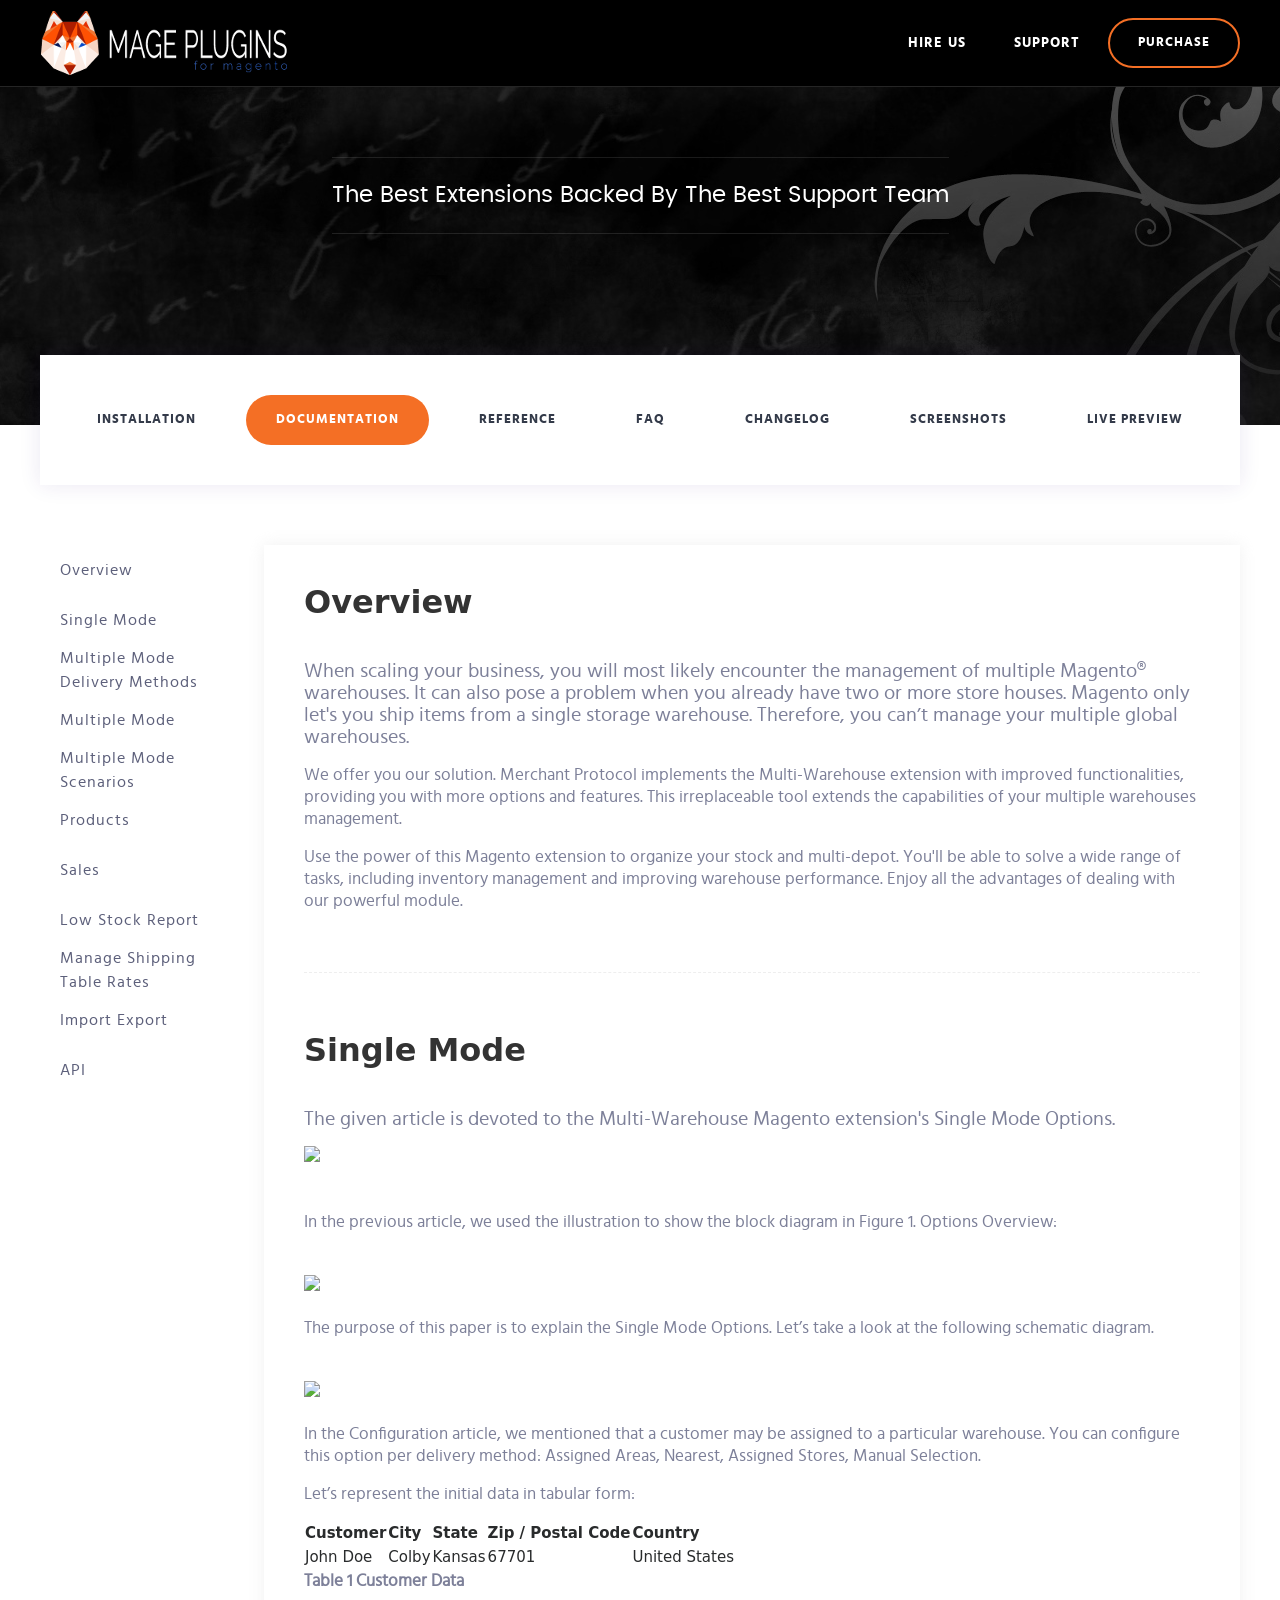
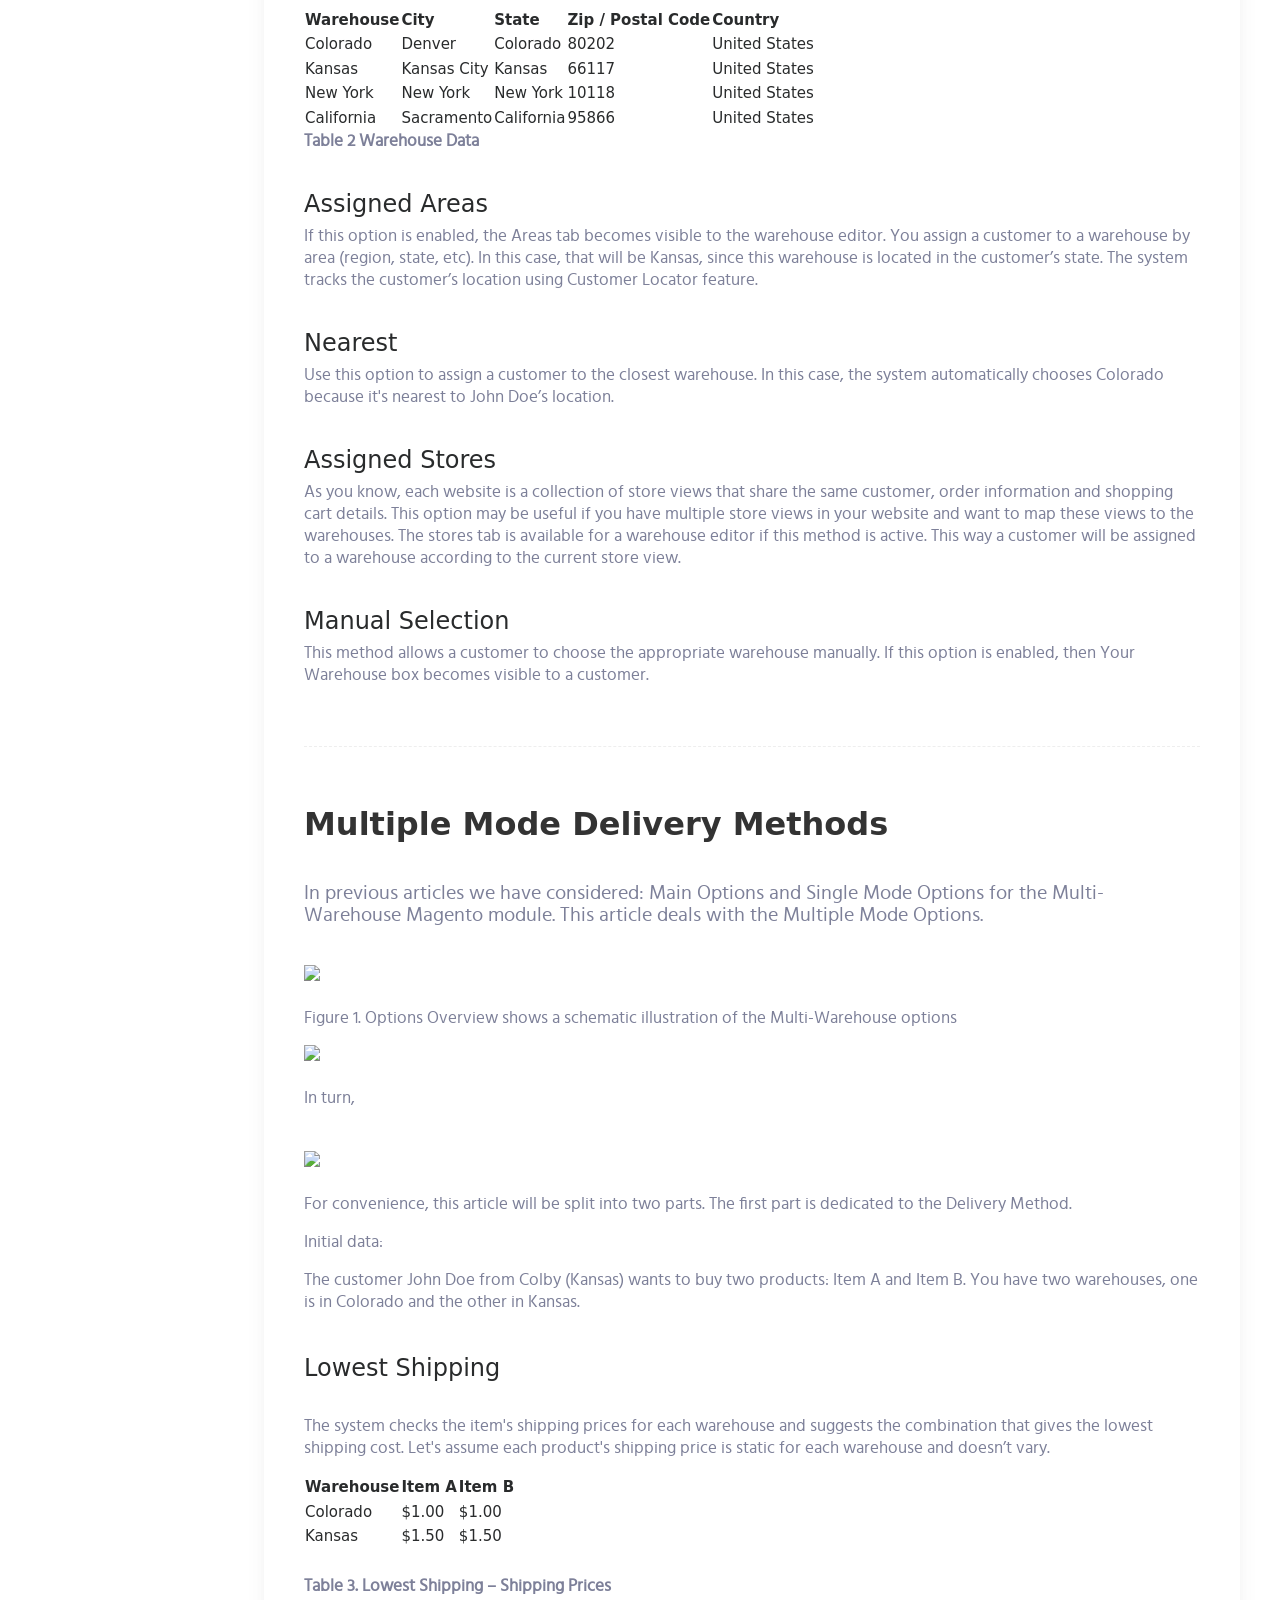
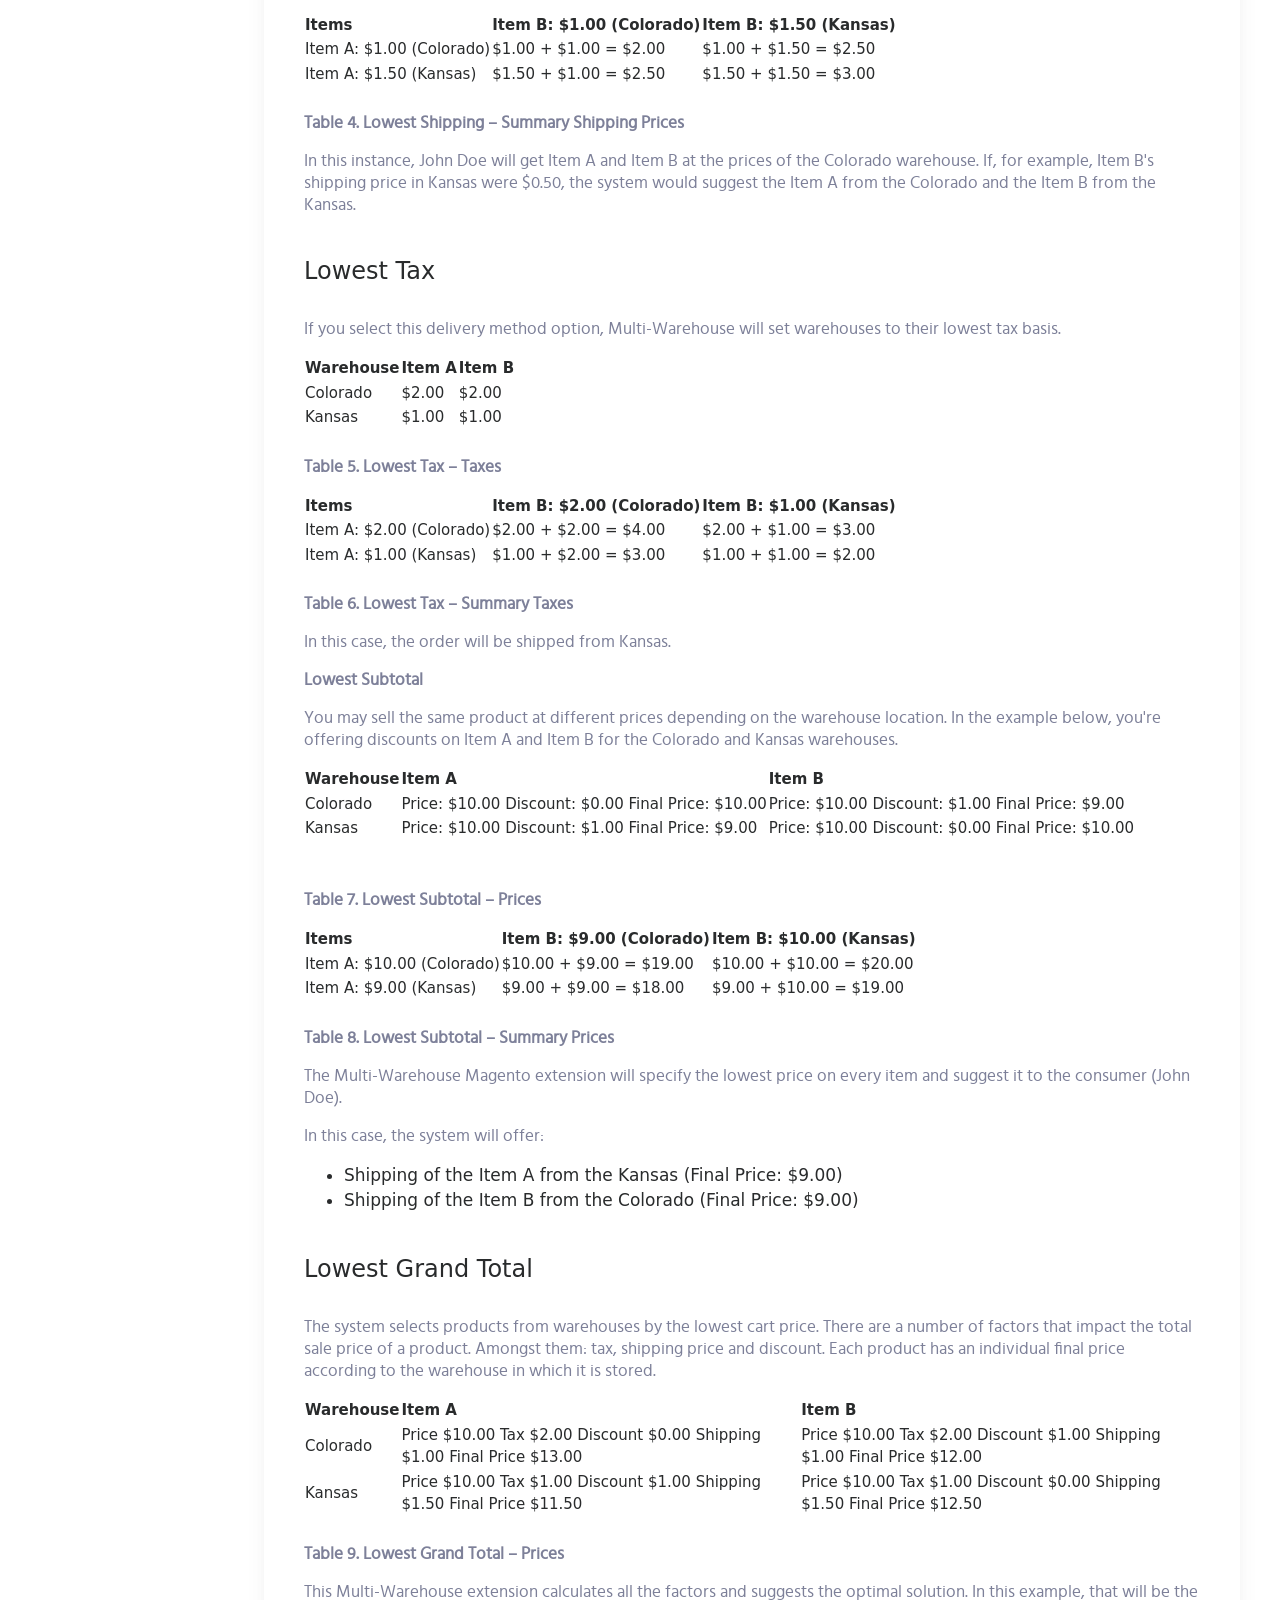
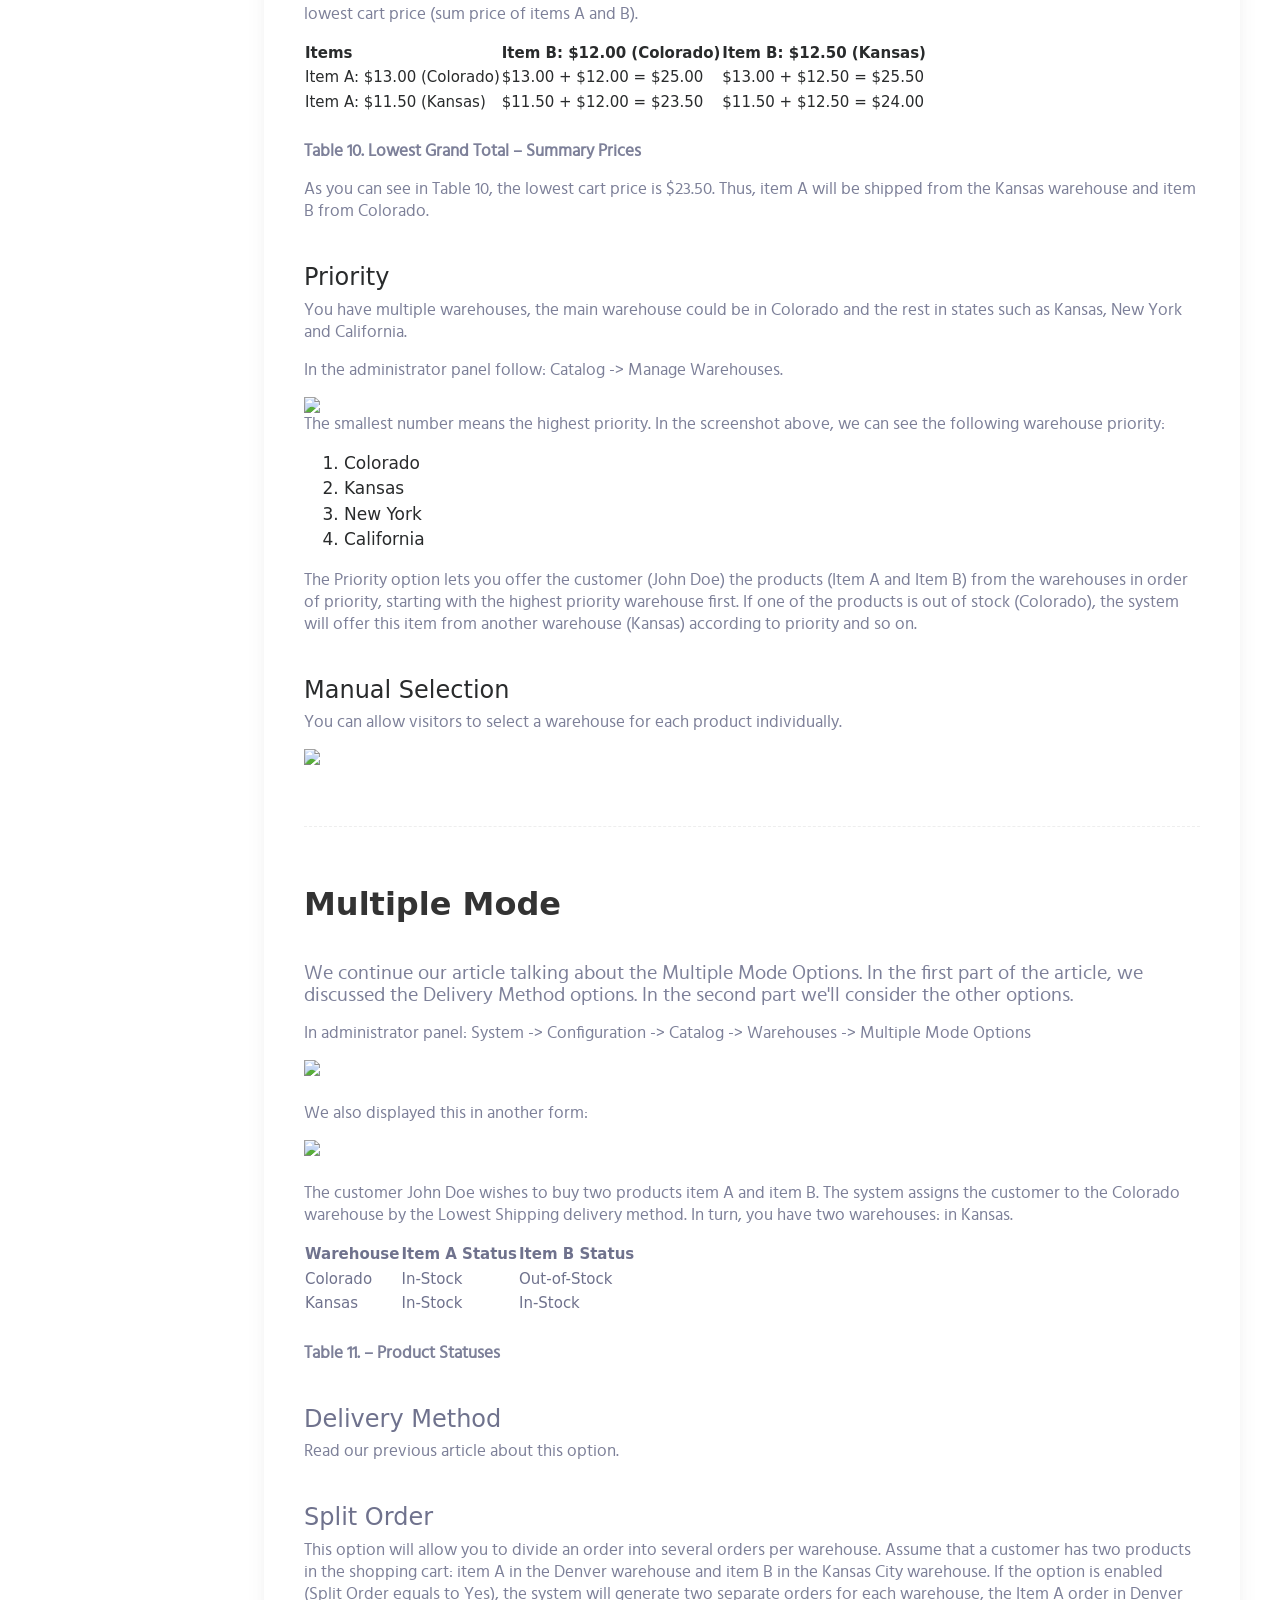
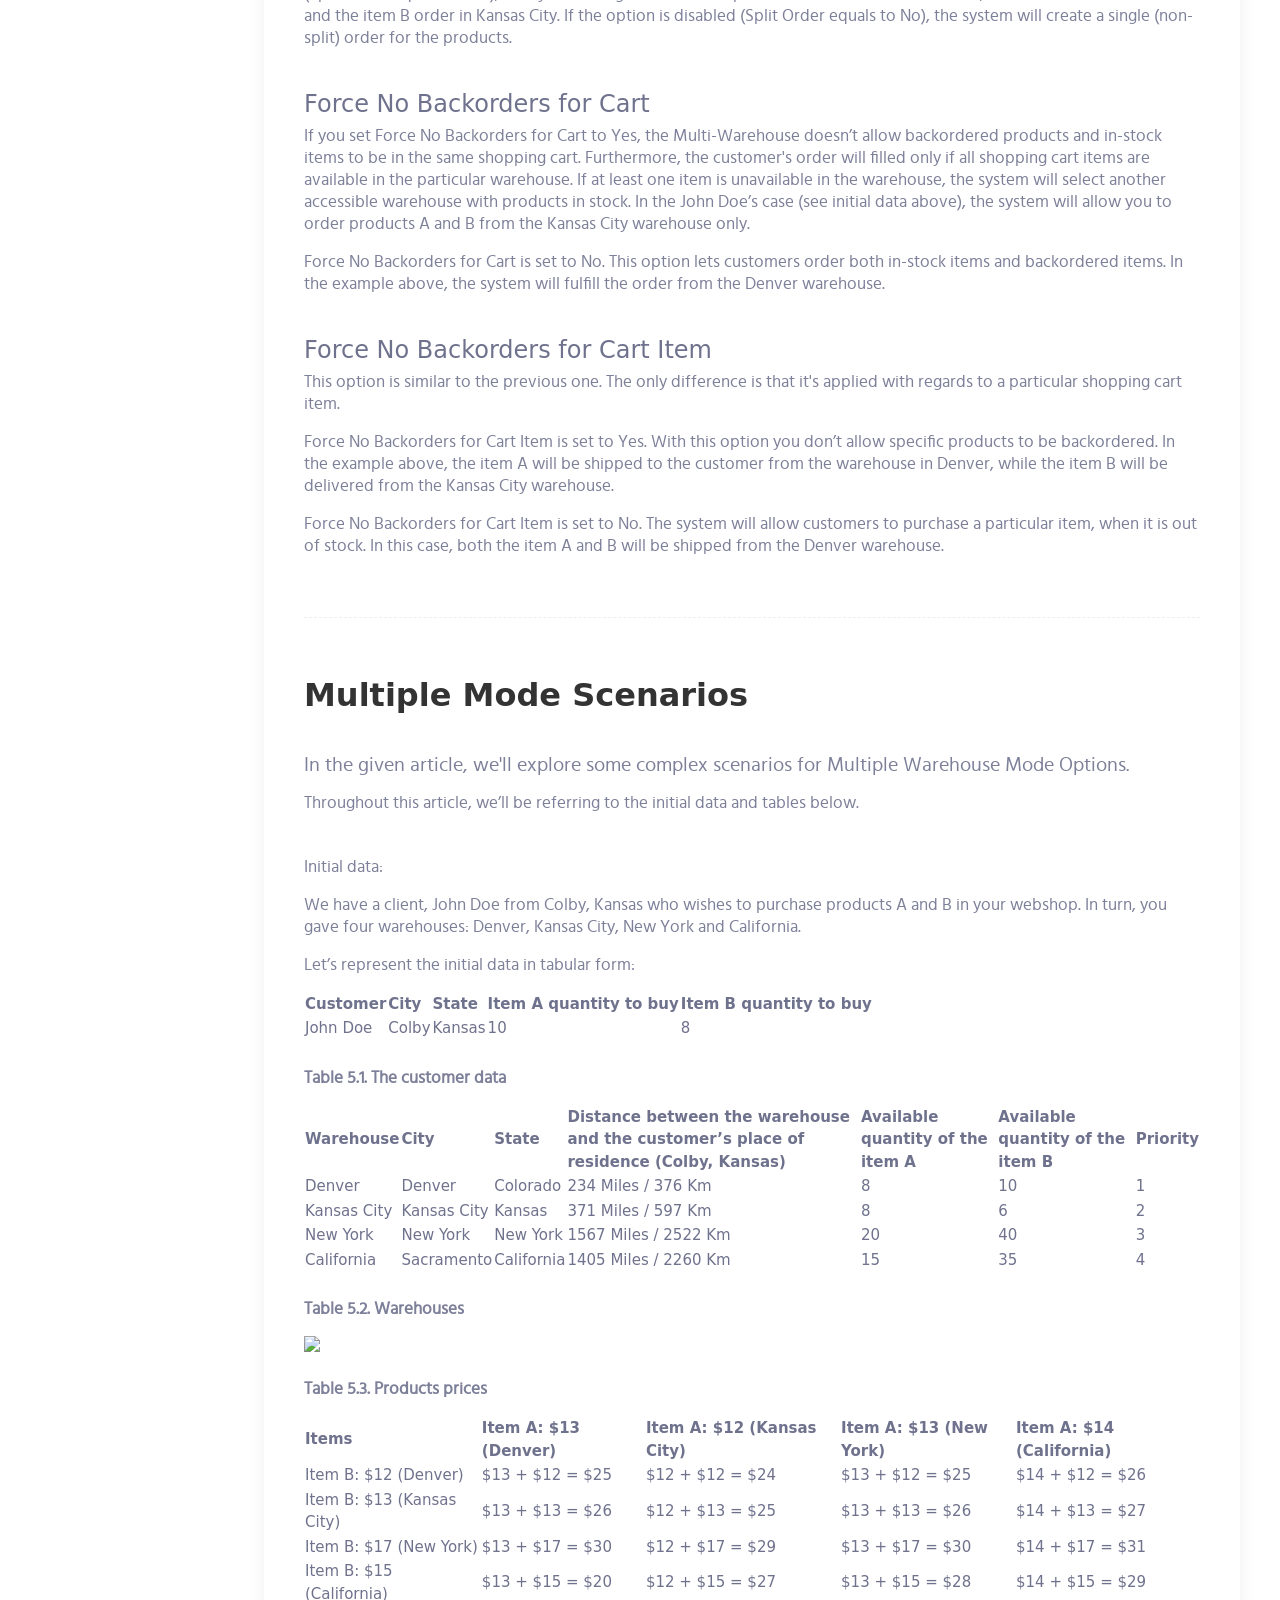
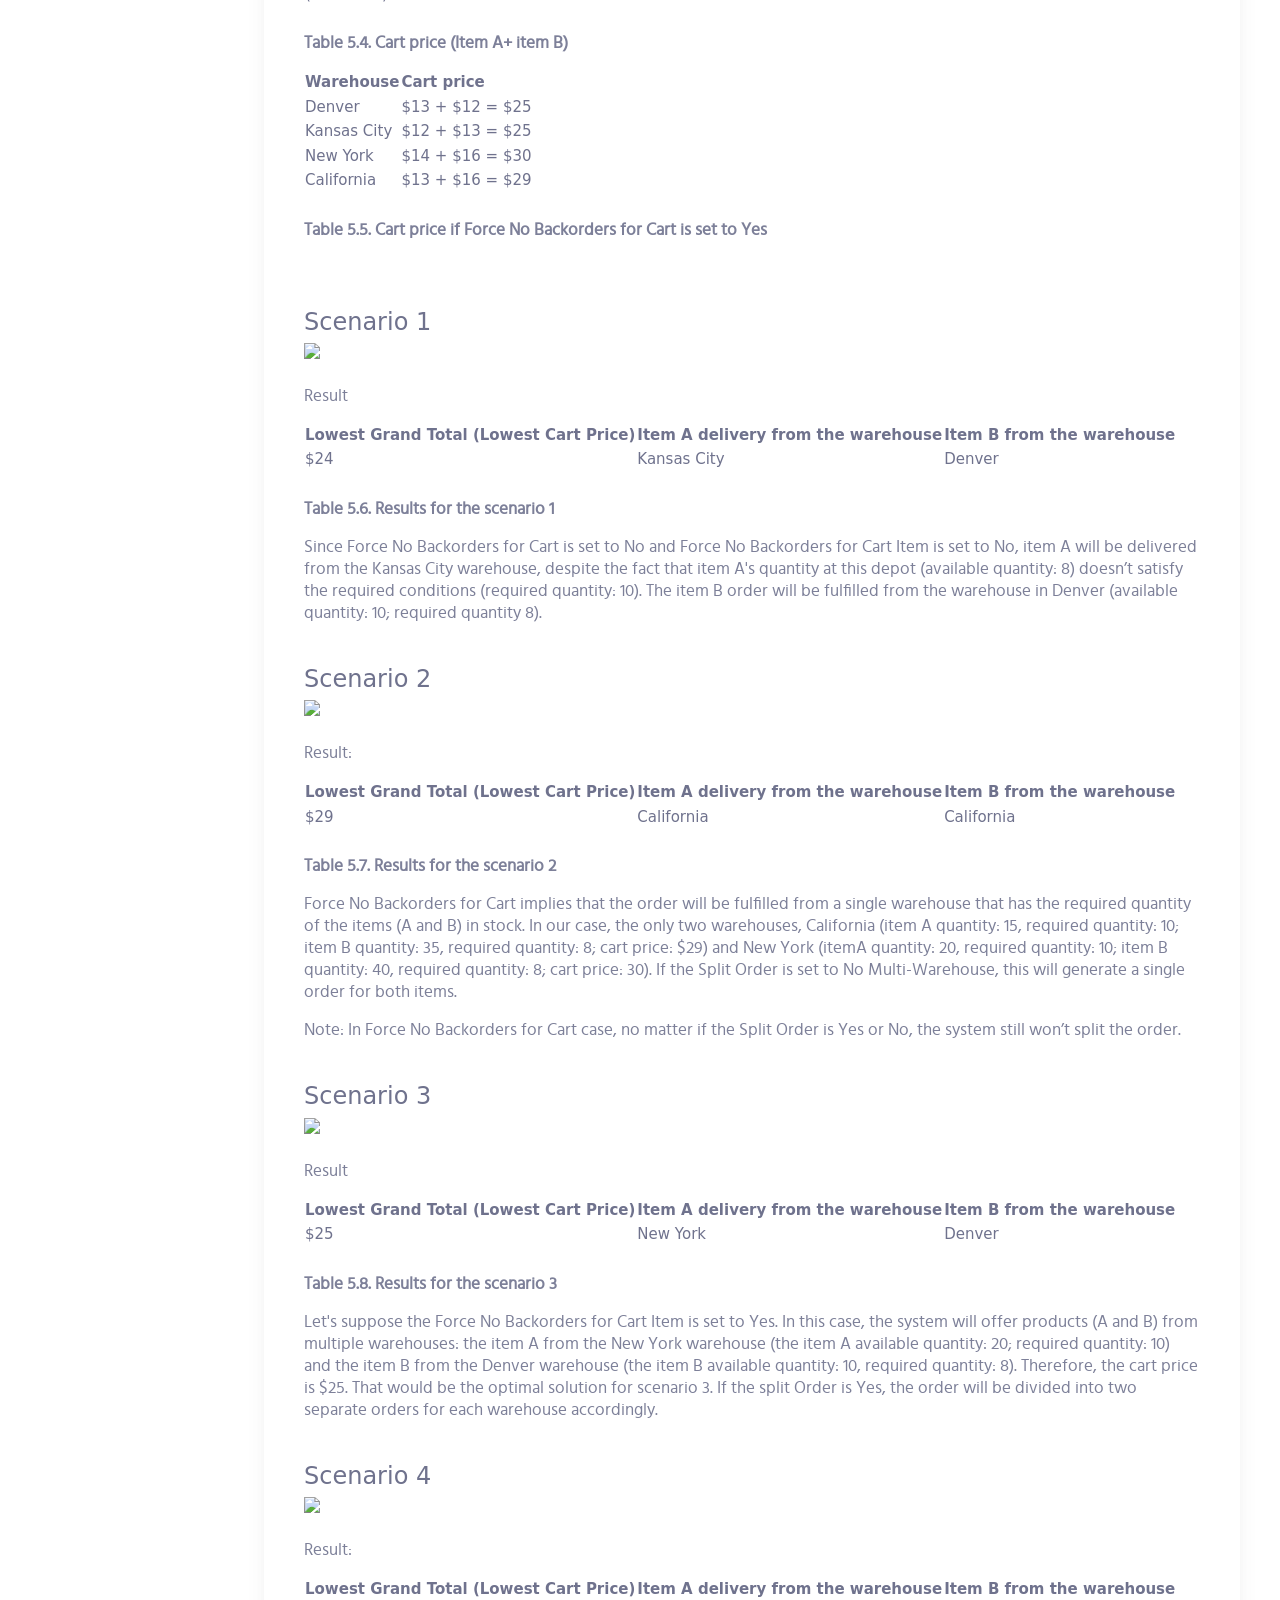
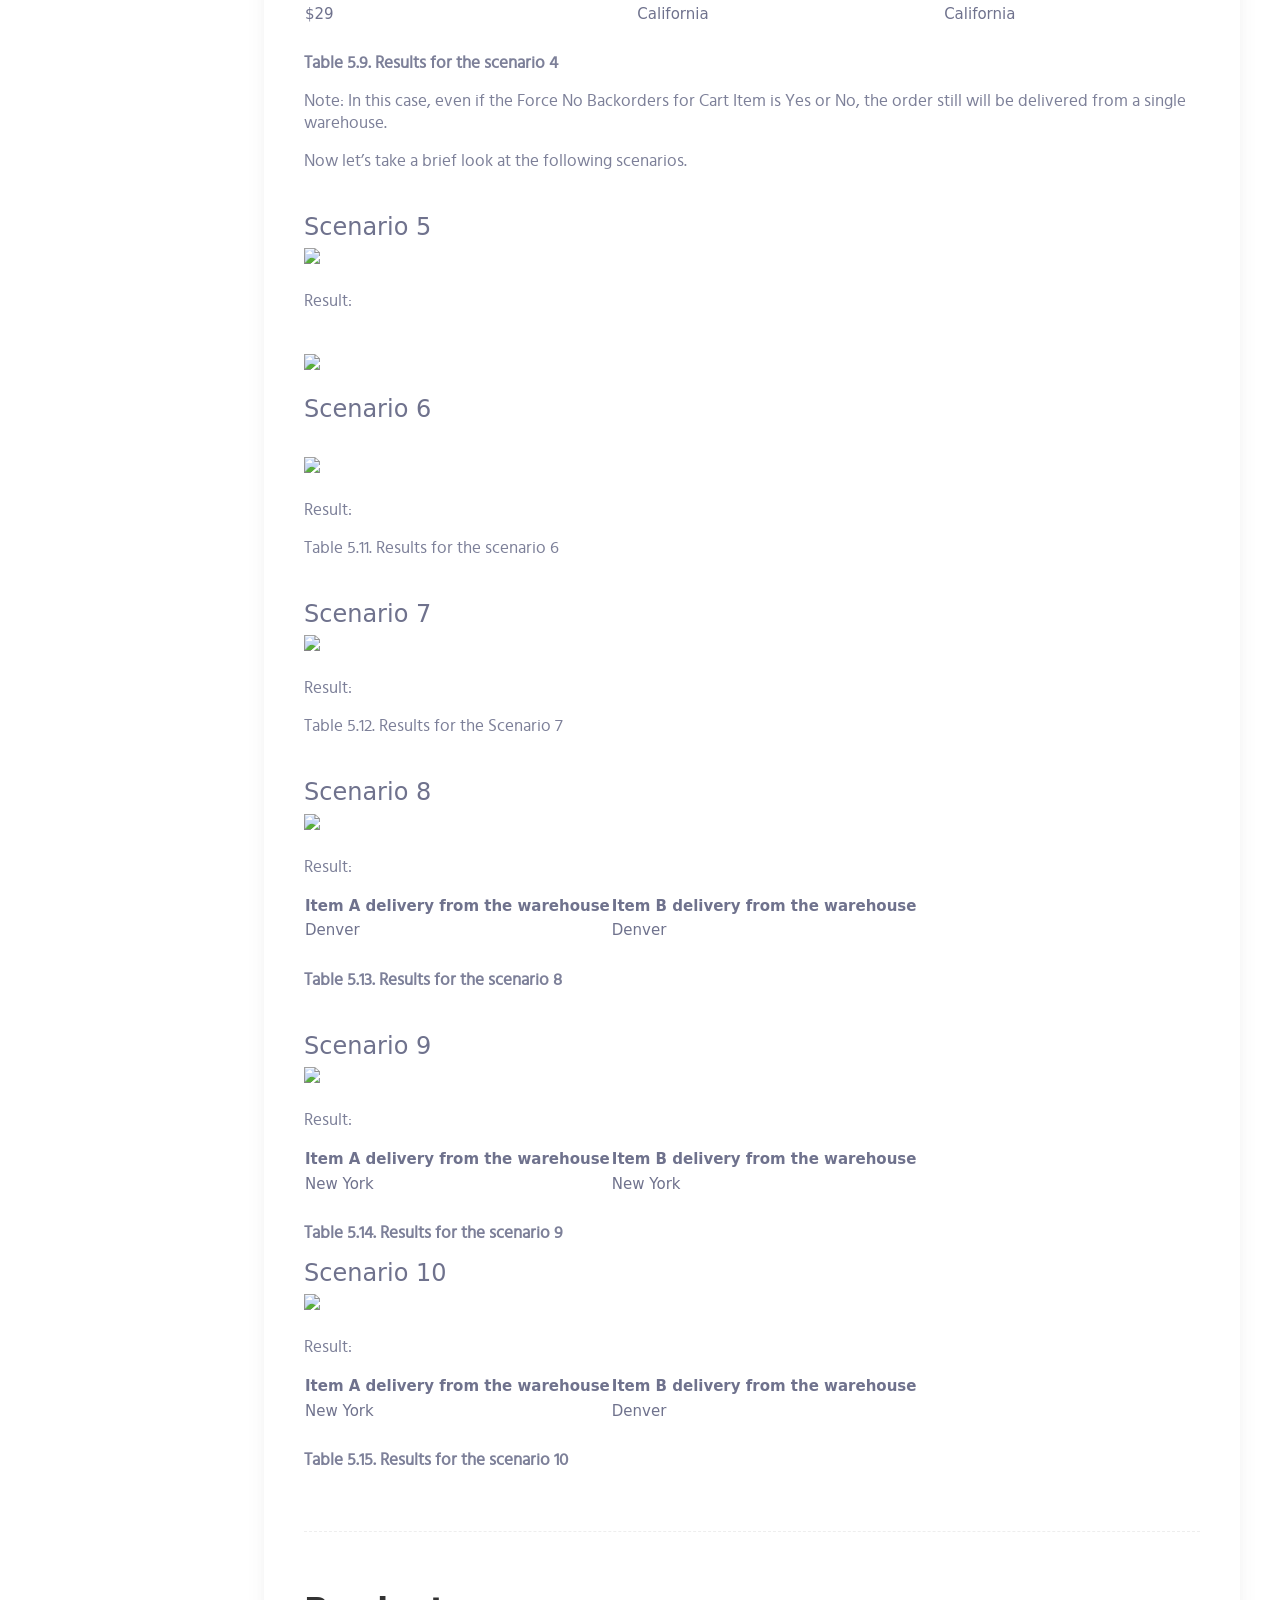
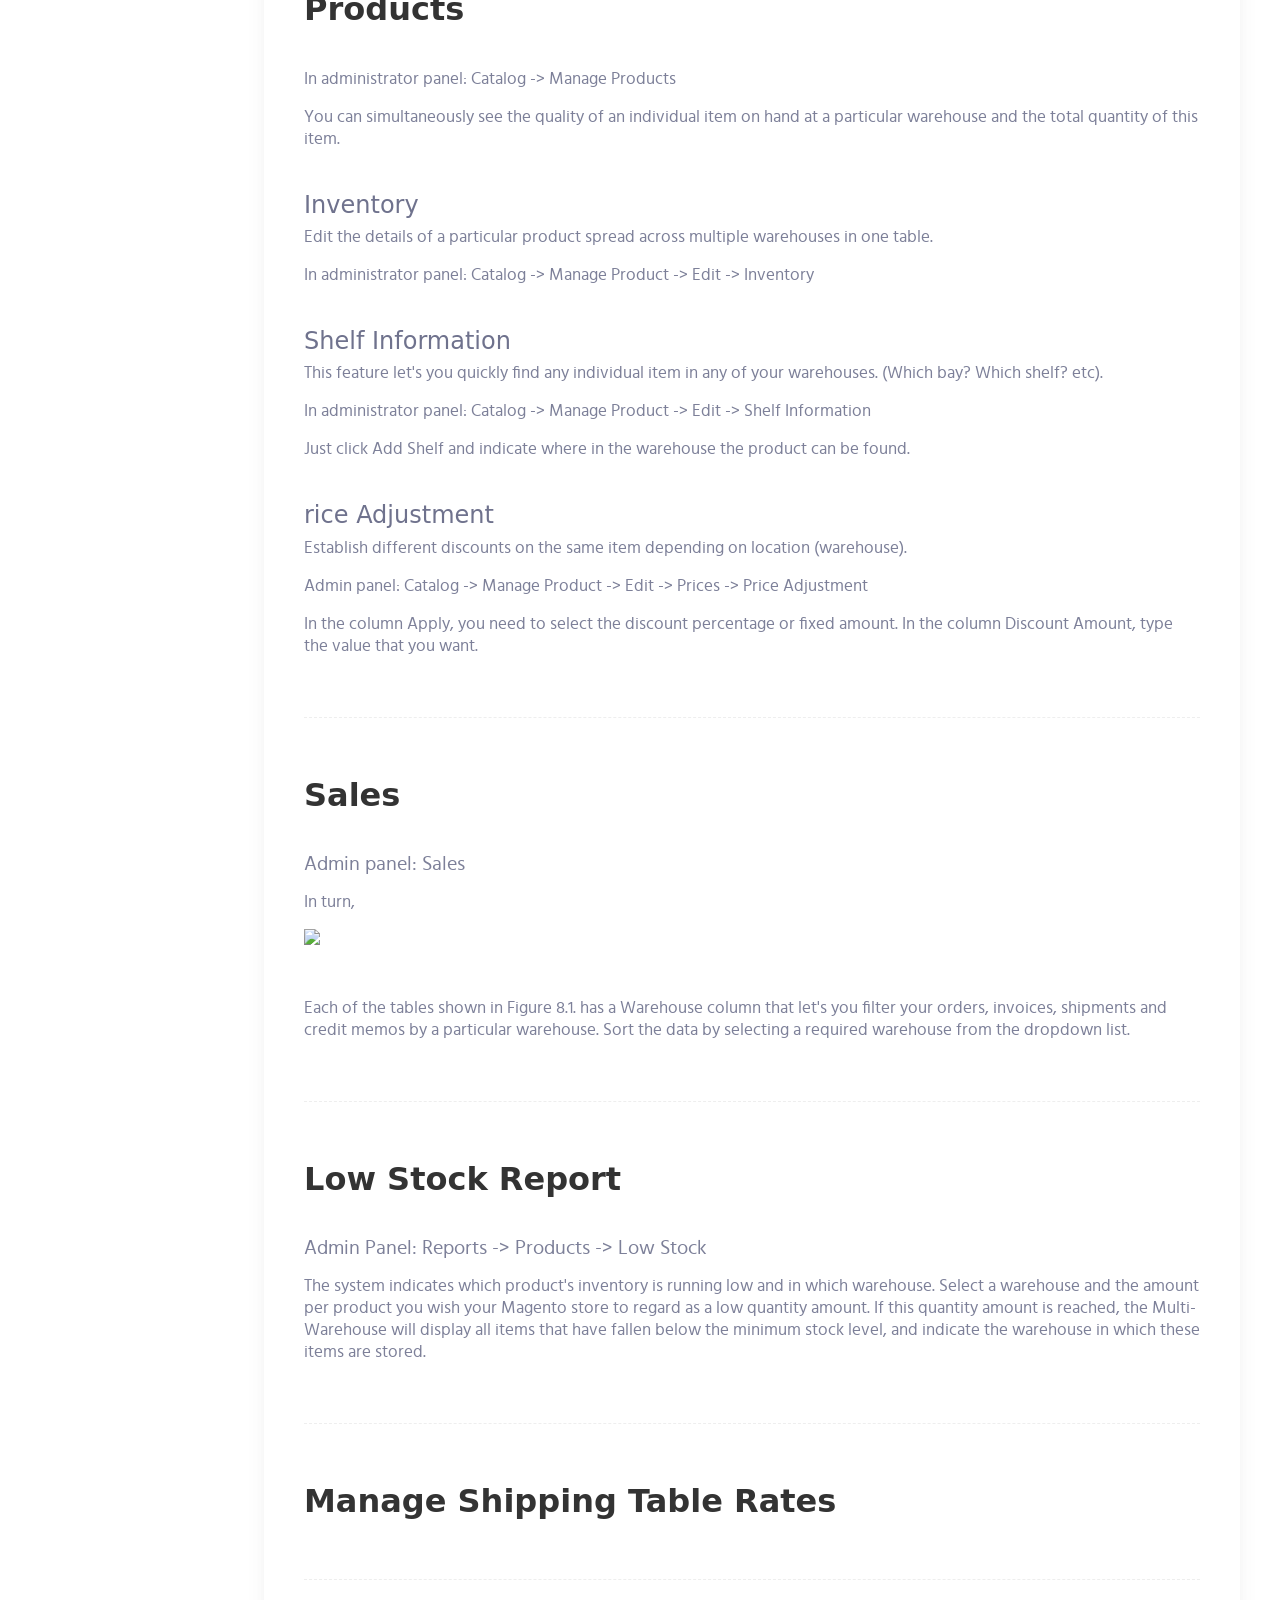
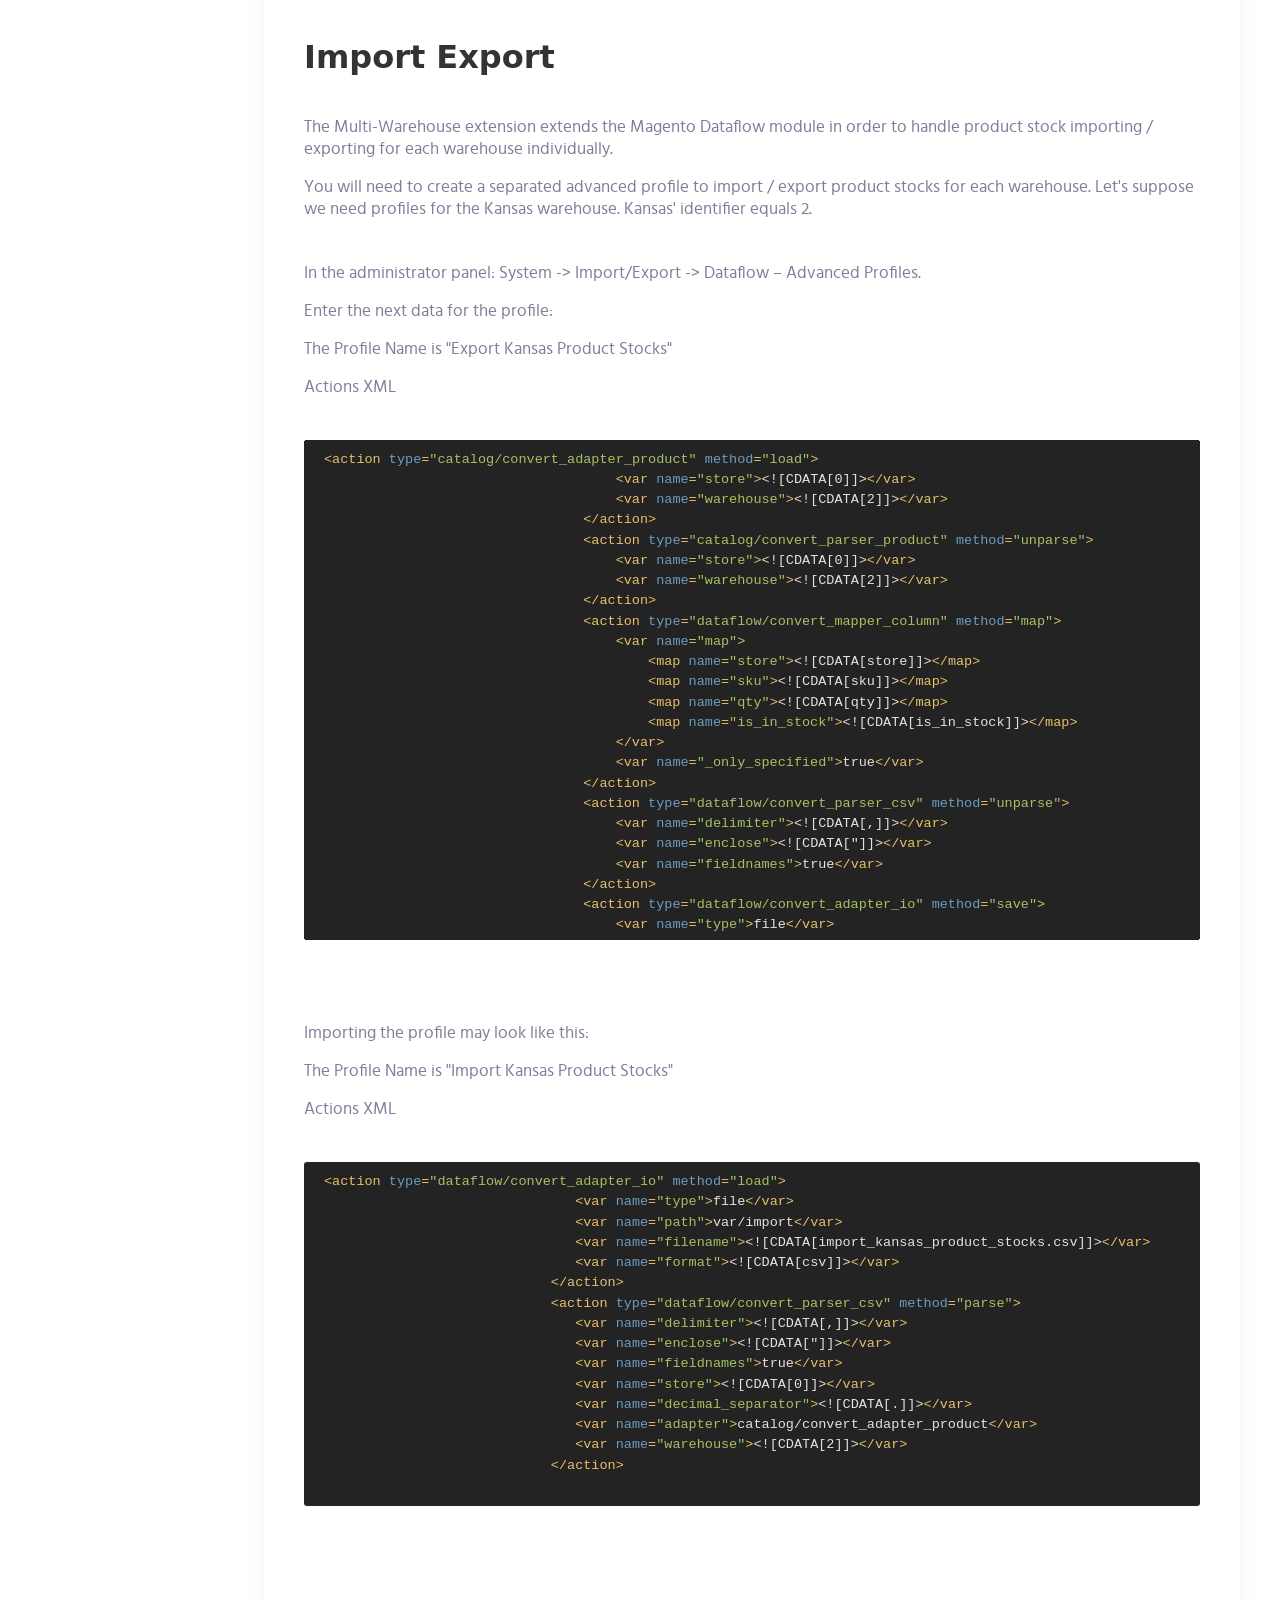
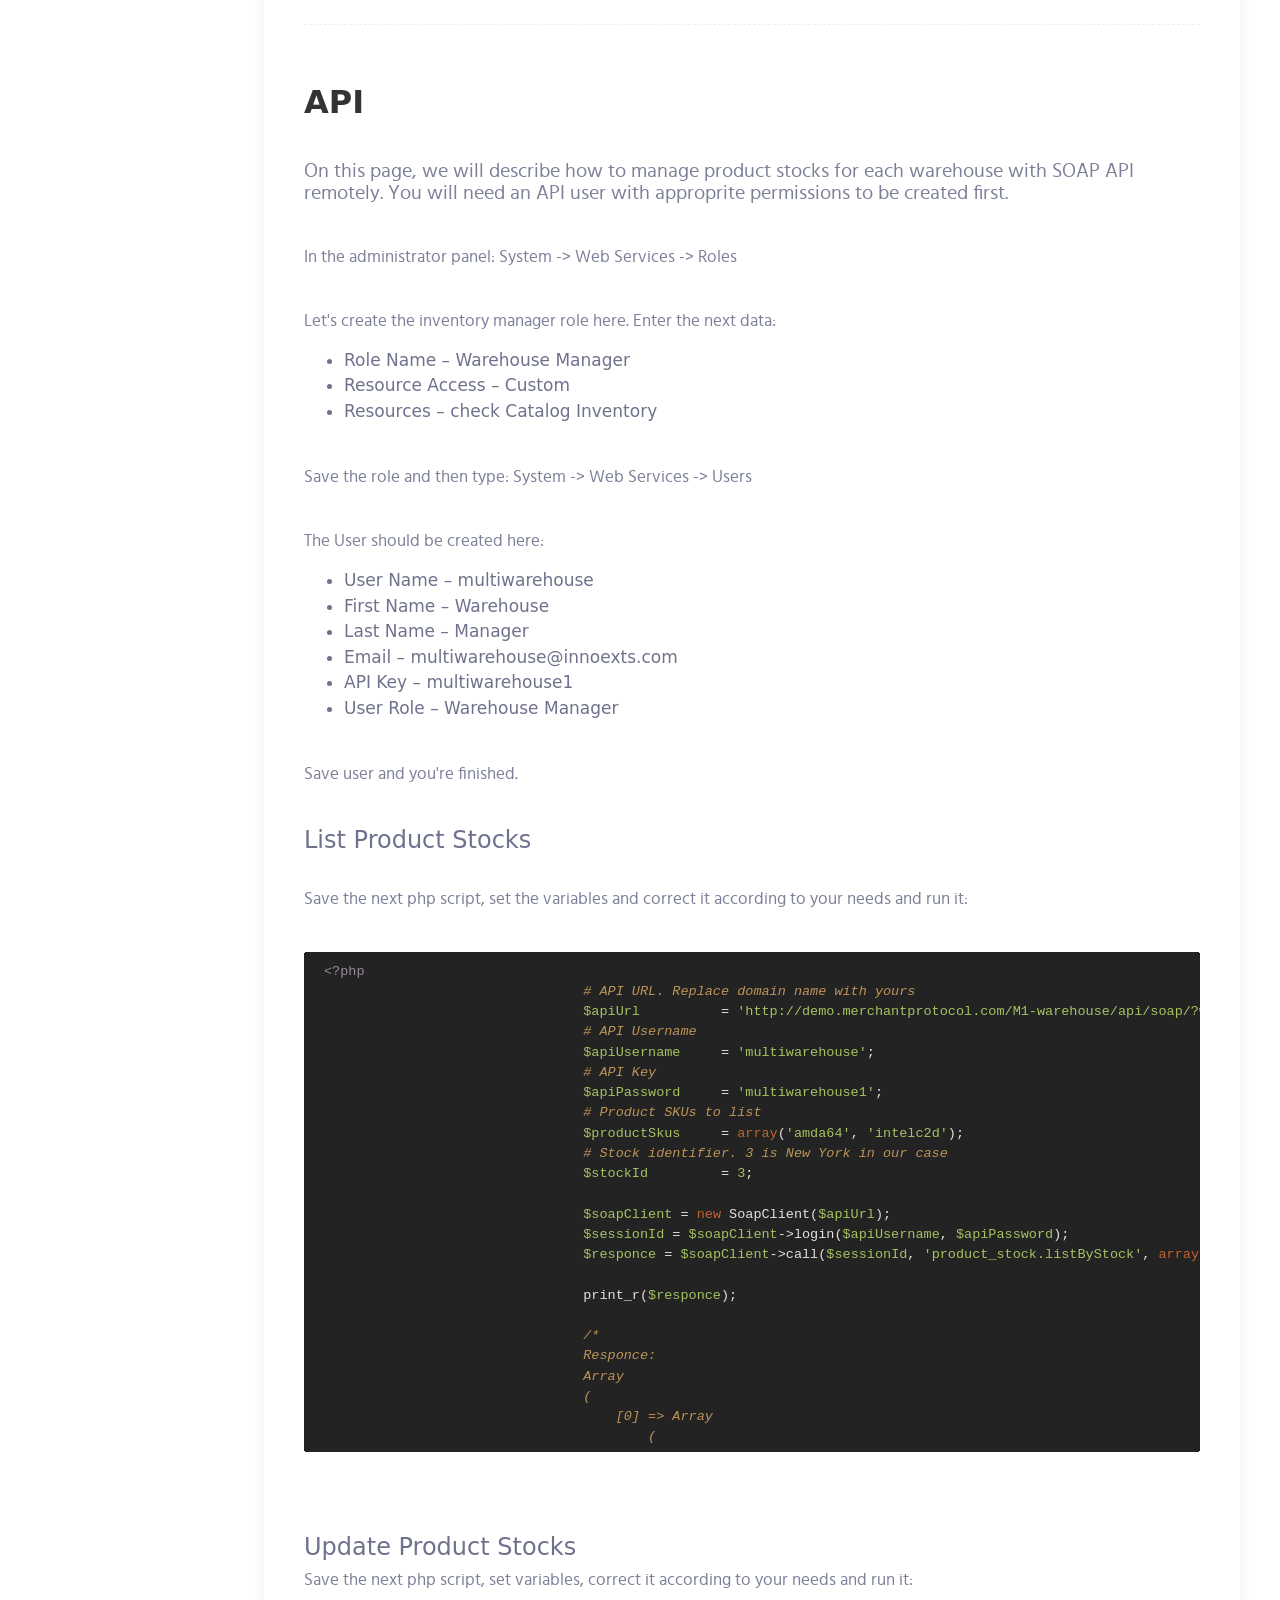
==== docs/index.html @ 1de4b711 "Update index.html" ====
<!DOCTYPE html>
<html lang="en">

<head>
    <meta charset="utf-8">
    <meta http-equiv="X-UA-Compatible" content="IE=edge">
    <meta name="viewport" content="width=device-width, initial-scale=1.0, maximum-scale=1.0, user-scalable=no">
    <meta name="description" content="Mage Plugins - #1 Selling Premium Magento Extensions of All Time. Built for Magento. Trusted By Tens of Thousands of Users."/>
    <link rel="canonical" href="http://mageplugins.net/"/>
    
    <title>M1 Warehouse Documentation - Mage Plugins</title>
    
    <!-- Bootstrap Core CSS -->
    <link href="css/bootstrap.min.css" rel="stylesheet">
    
    <!-- Custom CSS -->
    <link href="css/landing-page.css" rel="stylesheet">
    <link href="css/railscasts.css" rel="stylesheet">
    <link rel="stylesheet" href="css/fixedsticky.css">
    <link rel="stylesheet" href="css/lity.css">
    <link rel="stylesheet" href="css/line-awesome.min.css">
    
    <!-- Custom Fonts -->
    <link href="font-awesome/css/font-awesome.min.css" rel="stylesheet"
        type="text/css">
    <link
        href="https://fonts.googleapis.com/css?family=Lato:300,400,700,300italic,400italic,700italic"
        rel="stylesheet" type="text/css">
    
    <!-- HTML5 Shim and Respond.js IE8 support of HTML5 elements and media queries -->
    <!-- WARNING: Respond.js doesn't work if you view the page via file:// -->
    <!--[if lt IE 9]>
        <script src="https://oss.maxcdn.com/libs/html5shiv/3.7.0/html5shiv.js"></script>
        <script src="https://oss.maxcdn.com/libs/respond.js/1.4.2/respond.min.js"></script>
    <![endif]-->
    
    <meta property="og:locale" content="en_US"/>
    <meta property="og:type" content="website"/>
    <meta property="og:title" content="Premium Magento Extensions from Mage Plugins"/>
    <meta property="og:description" content="Mage Plugins - #1 Selling Premium Magento Extensions of All Time. Built for Magento. Trusted By Tens of Thousands of Users."/>
    <meta property="og:url" content="http://mageplugins.net/"/>
    <meta property="og:site_name" content="MagePlugins"/>
    <meta property="article:publisher" content="https://www.facebook.com/mageplugins"/>
    <meta name="twitter:card" content="summary_large_image"/>
    <meta name="twitter:description" content="Mage Plugins - #1 Selling Premium Magento Extensions of All Time. Built for Magento. Trusted By Tens of Thousands of Users."/>
    <meta name="twitter:title" content="Premium Magento Extensions"/>
    <meta name="twitter:domain" content="mageplugins"/>

    <link rel="shortcut icon" href="favicon.ico"/>

</head>

<body data-spy="scroll" data-target="#sidebarScroll" data-offset="20">

<div class="wrapper"><!-- wrapper -->

    <section class="section section--header"><!-- section -->

        <header><!-- header -->
            <div class="content">
                <div class="header__handler">
                    <div class="sidebar">
                            <span class="hamburger">
                                <svg xmlns="http://www.w3.org/2000/svg" xmlns:xlink="http://www.w3.org/1999/xlink" version="1.1" viewBox="0 0 129 129" enable-background="new 0 0 129 129" width="40px" height="40px">
                                    <g>
                                        <path d="m91.4,33.5h-53.8c-2.3,0-4.1,1.8-4.1,4.1 0,2.3 1.8,4.1 4.1,4.1h53.9c2.3,0 4.1-1.8 4.1-4.1-0.1-2.3-1.9-4.1-4.2-4.1z" fill="#FFFFFF"/>
                                        <path d="m91.4,87.4h-53.8c-2.3,0-4.1,1.8-4.1,4.1 0,2.3 1.8,4.1 4.1,4.1h53.9c2.3,0 4.1-1.8 4.1-4.1-0.1-2.3-1.9-4.1-4.2-4.1z" fill="#FFFFFF"/>
                                        <path d="m91.4,60.4h-53.8c-2.3,0-4.1,1.8-4.1,4.1 0,2.3 1.8,4.1 4.1,4.1h53.9c2.3,0 4.1-1.8 4.1-4.1-0.1-2.3-1.9-4.1-4.2-4.1z" fill="#FFFFFF"/>
                                    </g>
                                </svg>
                            </span>
                        <ul class="sidebar__menu">
                            <li class="sidebar__menu__item"><a href="installation.html">Installation</a></li>
                            <li class="sidebar__menu__item active"><a href="index.html">Documentation</a></li>
                            <li class="sidebar__menu__item "><a href="reference.html">Reference</a></li>
                            <li class="sidebar__menu__item"><a href="faq.html">FAQ</a></li>
                            <li class="sidebar__menu__item"><a href="changelog.html">Changelog</a></li>
                            <li class="sidebar__menu__item "><a href="screenshots.html">Screenshots</a></li>
                            <li class="sidebar__menu__item "><a href="https://mageplugins.net/livepreview/multi-warehouse/" target="_blank">Live Preview</a></li>
                        </ul>
                    </div>
                    <a href="index.html" class="metronic__logo"><img src="img//white-husky-logo-250px.png" alt="MagePlugins"></a>
                </div>
                <div class="header__references">
                    <a href="http://mageplugins.net/hireus/" class="header__references_support" target="_blank">Hire Us</a>
                                        &nbsp;&nbsp;&nbsp;&nbsp;&nbsp;&nbsp;&nbsp;&nbsp;&nbsp;&nbsp;
                    <a href="http://mageplugins.net/support/" class="header__references_support" target="_blank">Support</a>
                    <a href="http://mageplugins.net/admin-offline-payments.html?options=cart" class="header__references_purchase" target="_blank">Purchase</a>
                </div>
            </div>
        </header><!-- header END -->

        <div class="content"><!-- content -->

            <div class="intro"><!-- intro -->
                <img src="img/71fcdcac6e20dc608b39512fb1ca6290.jpg" alt="MagePlugins">
                <h2 class="intro__title">The Best Extensions Backed By The Best Support Team</h2>
<!--                 <a href="www.youtube.com/watch?v=VIbMn0QHBlw" class="intro__video" data-lity> -->
<!--                     <span>Watch Video</span> -->
<!--                     <i class="glyph-icon flaticon-visible"></i> -->
<!--                 </a> -->
            </div><!-- intro END -->

            <div class="main__menu_wrap"><!-- main__menu_wrap -->
                <ul class="main__menu">
                    <li class="main__menu__item "><a href="installation.html">Installation</a></li>
                    <li class="main__menu__item active"><a href="index.html">Documentation</a></li>
                    <li class="main__menu__item "><a href="reference.html">Reference</a></li>
                    <li class="main__menu__item "><a href="faq.html">FAQ</a></li>
                    <li class="main__menu__item"><a href="changelog.html">Changelog</a></li>
                    <li class="main__menu__item"><a href="screenshots.html">Screenshots</a></li>
                    <li class="main__menu__item"><a href="https://mageplugins.net/livepreview/multi-warehouse/" target="_blank">Live Preview</a></li>
                </ul>
            </div><!-- main__menu_wrap END -->

        </div><!-- content END -->
    </section><!-- section END -->

    <section class="section section--white section--padding"><!-- section -->
        <div class="content">

            <div class="contents"><!-- contents -->

                <div class="contents__sidebar contents__sidebar--mn sidebar-hide" id="sidebarScroll">
                    <!-- contents__sidebar    fixedsticky-->
                    <ul class="contents__sidebar_list_inset">
                        <li><a href="#sec1" class="nav-link active">Overview</a></li>
                        <li class="">
                            <a href="#sec3" class="nav-link">
                                Single Mode
                            </a>
                        </li>
                        <li class="">
                            <a href="#sec4" class="nav-link">
                                Multiple Mode Delivery Methods
                            </a>
                        </li>
                        <li class="">
                            <a href="#sec5" class="nav-link">
                                Multiple Mode
                            </a>
                        </li>
                        <li class="">
                            <a href="#sec6" class="nav-link">
                                Multiple Mode Scenarios
                            </a>
                        </li>
                        <li class="">
                            <a href="#sec7" class="nav-link">
                                Products
                            </a>
                        </li>
                        <li class="">
                            <a href="#sec8" class="nav-link">
                                Sales
                            </a>
                        </li>
                        <li class="">
                            <a href="#sec9" class="nav-link">
                                Low Stock Report
                            </a>
                        </li>
                        <li class="">
                            <a href="#sec10" class="nav-link">
                                Manage Shipping Table Rates
                            </a>
                        </li>
                        <li class="">
                            <a href="#sec11" class="nav-link">
                                Import Export
                            </a>
                        </li>
                        <li class="">
                            <a href="#sec12" class="nav-link">
                                API
                            </a>
                        </li>
                    </ul>
                </div><!-- contents__sidebar END -->

                <div class="contents__box contents__box--right"><!-- contents__box -->

                    
                    <!---- SECTION - START ---->
                    <div id="sec1" class="section">
                        <h2 class="section-head">Overview</h2> <!--- SECTION TITLE --->
                        <div class="section-content">
                            
                            
                            <p class="lead">
                                When scaling your business, you will most likely encounter the management of multiple 
                                Magento® warehouses. It can also pose a problem when you already have two or more store houses. 
                                Magento only let's you ship items from a single storage warehouse. Therefore, you can’t manage 
                                your multiple global warehouses.
                            </p>
                            <p>
                                We offer you our solution. Merchant Protocol implements the Multi-Warehouse extension with 
                                improved functionalities, providing you with more options and features. This irreplaceable 
                                tool extends the capabilities of your multiple warehouses management.
                            </p>
                            <p>
                                Use the power of this Magento extension to organize your stock and multi-depot. You'll be able 
                                to solve a wide range of tasks, including inventory management and improving warehouse performance. 
                                Enjoy all the advantages of dealing with our powerful module.
                            </p>
                            
                            
                        </div>
                    </div>
                    <div class="separator"></div>
                    <!---- SECTION - END ---->

                    <div id="sec3" class="section">
                        <h2 class="section-head">Single Mode</h2>
                        <p class="lead">
                            The given article is devoted to the Multi-Warehouse Magento extension's Single Mode Options.
                        </p>
                        <img src="System_Configuration_Catalog_Warehouses_SingleModeOptions.png" class="img-responsive" />
                        <div class="space"></div>
                        <br>
                        <p>
                          In the previous article, we used the illustration to show the block diagram in Figure 1. Options Overview:
                        </p>
                        <div class="space"></div>
                        <img class="img-responsive" src="multiple-warehouse-figure-1-1.png" />
                        <div class="space"></div>
                        <p>
                            The purpose of this paper is to explain the Single Mode Options. Let’s take a look at the following schematic diagram.
                        </p>
                        <div class="space"></div>
                        <img class="img-responsive" src="Fig_2_1.png" />
                        <div class="space"></div>
                        <p>
                            In the Configuration article, we mentioned that a customer may be assigned to a particular warehouse. 
                            You can configure this option per delivery method: Assigned Areas, Nearest, Assigned Stores, Manual Selection.
                        </p>
                        <p>
                            Let’s represent the initial data in tabular form:
                        </p>
                        <table>
                            <thead>
                            <tr>
                            <th>Customer</th>
                            <th>City</th>
                            <th>State</th>
                            <th>Zip / Postal Code</th>
                            <th>Country</th>
                            </tr>
                            </thead>
                            <tbody>
                            <tr>
                            <td>John Doe</td>
                            <td>Colby</td>
                            <td>Kansas</td>
                            <td>67701</td>
                            <td>United States</td>
                            </tr>
                            </tbody>
                         </table>
                        <p>
                             <strong>Table 1 Customer Data</strong>
                        </p>
                        <table>
                            <thead>
                            <tr>
                            <th>Warehouse</th>
                            <th>City</th>
                            <th>State</th>
                            <th>Zip / Postal Code</th>
                            <th>Country</th>
                            </tr>
                            </thead>
                            <tbody>
                            <tr>
                            <td>Colorado</td>
                            <td>Denver</td>
                            <td>Colorado</td>
                            <td>80202</td>
                            <td>United States</td>
                            </tr>
                            <tr>
                            <td>Kansas</td>
                            <td>Kansas City</td>
                            <td>Kansas</td>
                            <td>66117</td>
                            <td>United States</td>
                            </tr>
                            <tr>
                            <td>New York</td>
                            <td>New York</td>
                            <td>New York</td>
                            <td>10118</td>
                            <td>United States</td>
                            </tr>
                            <tr>
                            <td>California</td>
                            <td>Sacramento</td>
                            <td>California</td>
                            <td>95866</td>
                            <td>United States</td>
                            </tr>
                            </tbody>
                         </table>
                        <p>
                            <strong>Table 2 Warehouse Data</strong>
                        </p>

                        <br>
                        
                        <h4>Assigned Areas</h4>
                        <p>
                            If this option is enabled, the Areas tab becomes visible to the warehouse editor. 
                            You assign a customer to a warehouse by area (region, state, etc). In this case, that 
                            will be Kansas, since this warehouse is located in the customer’s state. The system tracks 
                            the customer’s location using Customer Locator feature.
                        </p>
                        <br>
                        <h4>Nearest</h4>
                        <p>
                           Use this option to assign a customer to the closest warehouse. In this case, the system automatically 
                           chooses Colorado because it's nearest to John Doe’s location. 
                        </p>
                        <br>
                        <h4>Assigned Stores</h4>
                        <p>
                            As you know, each website is a collection of store views that share the same customer, order information 
                            and shopping cart details. This option may be useful if you have multiple store views in your website and 
                            want to map these views to the warehouses. The stores tab is available for a warehouse editor if this 
                            method is active. This way a customer will be assigned to a warehouse according to the current store view.
                        </p>
                        <br>
                        <h4>Manual Selection</h4>
                        <p>
                            This method allows a customer to choose the appropriate warehouse manually. If this option is enabled, 
                            then Your Warehouse box becomes visible to a customer.
                        </p>
                        

                       
                    </div>
                    

                    <div class="separator"></div>

                    <div id="sec4" class="section">
                        <h2 class="section-head">Multiple Mode Delivery Methods</h2>
                        <p class="lead">
                            In previous articles we have considered: Main Options and Single Mode Options for the 
                            Multi-Warehouse Magento module. This article deals with the Multiple Mode Options.
                        </p>
                        <br>
                        <img class="img-responsive" src="System_Configuration_Catalog_Warehouses_MultipleModeOptions.png" />
                        <div class="space"></div>
                        <p>
                            Figure 1. Options Overview shows a schematic illustration of the Multi-Warehouse options
                        </p>
                        <img class="img-responsive" src="multiple-warehouse-figure-1-1.png" />
                        <div class="space"></div>
                        <p>
                            In turn,
                        </p>
                        <div class="space"></div>
                        <img class="img-responsive" src="Fig_3_1.png" />
                        <div class="space"></div>
                        <p>
                           For convenience, this article will be split into two parts. The first part is dedicated to the Delivery Method.
                        </p>
                        <p>
                           Initial data:
                        </p>
                        <p>
                            The customer John Doe from Colby (Kansas) wants to buy two products: Item A and Item B. You have two warehouses, 
                            one is in Colorado and the other in Kansas.
                        </p>
                        <div class="space"></div>
                        <h4>Lowest Shipping</h4>
                        <div class="space"></div>
                        <p>
                           The system checks the item's shipping prices for each warehouse and suggests the combination that gives the lowest shipping cost. 
                           Let's assume each product's shipping price is static for each warehouse and doesn’t vary. 
                        </p>
                        <table>
                            <thead>
                            <tr>
                            <th>Warehouse</th>
                            <th>Item A</th>
                            <th>Item B</th>
                            </tr>
                            </thead>
                            <tbody>
                            <tr>
                            <td>Colorado</td>
                            <td>$1.00</td>
                            <td>$1.00</td>
                            </tr>
                            <tr>
                            <td>Kansas</td>
                            <td>$1.50</td>
                            <td>$1.50</td>
                            </tr>
                            </tbody>
                         </table>
                        <div class="space"></div>
                        <p>
                            <strong>Table 3. Lowest Shipping – Shipping Prices</strong>
                        </p>
                        <table>
                            <thead>
                            <tr>
                            <th>Items</th>
                            <th>Item B: $1.00 (Colorado)</th>
                            <th>Item B: $1.50 (Kansas)</th>
                            </tr>
                            </thead>
                            <tbody>
                            <tr>
                            <td>Item A: $1.00 (Colorado)</td>
                            <td>$1.00 + $1.00 = $2.00</td>
                            <td>$1.00 + $1.50 = $2.50</td>
                            </tr>
                            <tr>
                            <td>Item A: $1.50 (Kansas)</td>
                            <td>$1.50 + $1.00 = $2.50</td>
                            <td>$1.50 + $1.50 = $3.00</td>
                            </tr>
                            </tbody>
                         </table>
                        <div class="space"></div>
                        <p>
                            <strong>Table 4. Lowest Shipping – Summary Shipping Prices</strong>
                        </p>
                        <p>
                            In this instance, John Doe will get Item A and Item B at the prices of the Colorado 
                            warehouse. If, for example, Item B's shipping price in Kansas were $0.50, the system 
                            would suggest the Item A from the Colorado and the Item B from the Kansas.
                        </p>
                        <div class="space"></div>
                        <h4>Lowest Tax</h4>
                        <div class="space"></div>
                        <p>
                            If you select this delivery method option, Multi-Warehouse will set warehouses to their lowest tax basis.
                        </p>
                        <table>
                            <thead>
                            <tr>
                            <th>Warehouse</th>
                            <th>Item A</th>
                            <th>Item B</th>
                            </tr>
                            </thead>
                            <tbody>
                            <tr>
                            <td>Colorado</td>
                            <td>$2.00</td>
                            <td>$2.00</td>
                            </tr>
                            <tr>
                            <td>Kansas</td>
                            <td>$1.00</td>
                            <td>$1.00</td>
                            </tr>
                            </tbody>
                         </table>
                        <div class="space"></div>
                        <p>
                            <strong>Table 5. Lowest Tax – Taxes</strong>
                        </p>
                        <table>
                            <thead>
                            <tr>
                            <th>Items</th>
                            <th>Item B: $2.00 (Colorado)</th>
                            <th>Item B: $1.00 (Kansas)</th>
                            </tr>
                            </thead>
                            <tbody>
                            <tr>
                            <td>Item A: $2.00 (Colorado)</td>
                            <td>$2.00 + $2.00 = $4.00</td>
                            <td>$2.00 + $1.00 = $3.00</td>
                            </tr>
                            <tr>
                            <td>Item A: $1.00 (Kansas)</td>
                            <td>$1.00 + $2.00 = $3.00</td>
                            <td>$1.00 + $1.00 = $2.00</td>
                            </tr>
                            </tbody>
                         </table>
                        <div class="space"></div>
                        <p>
                            <strong>Table 6. Lowest Tax – Summary Taxes</strong>
                        </p>
                        <p>
                            In this case, the order will be shipped from Kansas.
                        </p>
                        <p>
                            <strong>Lowest Subtotal</strong>
                        </p>
                        <p>
                            You may sell the same product at different prices depending 
                            on the warehouse location. In the example below, you're offering 
                            discounts on Item A and Item B for the Colorado and Kansas warehouses.
                        </p>
                        <table>
                            <thead>
                            <tr>
                            <th>Warehouse</th>
                            <th>Item A</th>
                            <th>Item B</th>
                            </tr>
                            </thead>
                            <tbody>
                            <tr>
                            <td>Colorado</td>
                            <td>Price:	$10.00 Discount:	$0.00 Final Price:	$10.00</td>
                            <td>Price:	$10.00 Discount:	$1.00 Final Price:	$9.00</td>
                            </tr>
                            <tr>
                            <td>Kansas</td>
                            <td>Price:	$10.00 Discount:	$1.00 Final Price:	$9.00</td>
                            <td>Price:	$10.00 Discount:	$0.00 Final Price:	$10.00</td>
                            </tr>
                            </tbody>
                         </table>
                        <div class="space"></div>
                        <br />
                        <p>
                            <strong>Table 7. Lowest Subtotal – Prices</strong>
                        </p>
                        <table>
                            <thead>
                            <tr>
                            <th>Items</th>
                            <th>Item B: $9.00 (Colorado)</th>
                            <th>Item B: $10.00 (Kansas)</th>
                            </tr>
                            </thead>
                            <tbody>
                            <tr>
                            <td>Item A: $10.00 (Colorado)</td>
                            <td>$10.00 + $9.00 = $19.00</td>
                            <td>$10.00 + $10.00 = $20.00</td>
                            </tr>
                            <tr>
                            <td>Item A: $9.00 (Kansas)</td>
                            <td>$9.00 + $9.00 = $18.00</td>
                            <td>$9.00 + $10.00 = $19.00</td>
                            </tr>
                            </tbody>
                         </table>
                        <div class="space"></div>
                        <p>
                            <strong>Table 8. Lowest Subtotal – Summary Prices</strong>
                        </p>
                        <p>
                            The Multi-Warehouse Magento extension will specify the lowest price 
                            on every item and suggest it to the consumer (John Doe).
                        </p>
                        <p>
                            In this case, the system will offer:
                        </p>
                        <ul>
                            <li>Shipping of the Item A from the Kansas (Final Price: $9.00)</li>
                            <li>Shipping of the Item B from the Colorado (Final Price: $9.00)</li>
                         </ul>
                        <div class="space"></div>
                        <h4>Lowest Grand Total</h4>
                        <div class="space"></div>
                        <p>
                            The system selects products from warehouses by the lowest cart price. 
                            There are a number of factors that impact the total sale price of a product. 
                            Amongst them: tax, shipping price and discount. Each product has an individual 
                            final price according to the warehouse in which it is stored.
                        </p>
                        <table>
                            <thead>
                            <tr>
                            <th>Warehouse</th>
                            <th>Item A</th>
                            <th>Item B</th>
                            </tr>
                            </thead>
                            <tbody>
                            <tr>
                            <td>Colorado</td>
                            <td>Price	$10.00 Tax	$2.00 Discount	$0.00 Shipping	$1.00 Final Price	$13.00</td>
                            <td>Price	$10.00 Tax	$2.00 Discount	$1.00 Shipping	$1.00 Final Price	$12.00</td>
                            </tr>
                            <tr>
                            <td>Kansas</td>
                            <td>Price	$10.00 Tax	$1.00 Discount	$1.00 Shipping	$1.50 Final Price	$11.50</td>
                            <td>Price	$10.00 Tax	$1.00 Discount	$0.00 Shipping	$1.50 Final Price	$12.50</td>
                            </tr>
                            </tbody>
                         </table>
                        <div class="space"></div>
                        <p>
                            <strong>Table 9. Lowest Grand Total – Prices</strong>
                        </p>
                        <p>
                            This Multi-Warehouse extension calculates all the factors and suggests the optimal solution. 
                            In this example, that will be the lowest cart price (sum price of items A and B).
                        </p>
                        <table>
                            <thead>
                            <tr>
                            <th>Items</th>
                            <th>Item B: $12.00 (Colorado)</th>
                            <th>Item B: $12.50 (Kansas)</th>
                            </tr>
                            </thead>
                            <tbody>
                            <tr>
                            <td>Item A: $13.00 (Colorado)</td>
                            <td>$13.00 + $12.00 = $25.00</td>
                            <td>$13.00 + $12.50 = $25.50</td>
                            </tr>
                            <tr>
                            <td>Item A: $11.50 (Kansas)</td>
                            <td>$11.50 + $12.00 = $23.50</td>
                            <td>$11.50 + $12.50 = $24.00</td>
                            </tr>
                            </tbody>
                         </table>
                        <div class="space"></div>
                        <p>
                            <strong>Table 10. Lowest Grand Total – Summary Prices</strong>
                        </p>
                        <p>
                            As you can see in Table 10, the lowest cart price is $23.50. 
                            Thus, item A will be shipped from the Kansas warehouse and item B from Colorado.
                        </p>
                        <div class="space"></div>
                        <h4>Priority</h4>
                        <p>
                            You have multiple warehouses, the main warehouse could be in Colorado and the rest 
                            in states such as Kansas, New York and California.
                        </p>
                        <p>
                            In the administrator panel follow: Catalog -> Manage Warehouses.
                        </p>
                        <img class="img-responsive" src="multiple-warehouse-warehouse-manage-700x217.png" />
                        <p>
                            The smallest number means the highest priority. In the screenshot above, we can see the following warehouse priority:
                        </p>
                        <ol>
                            <li>Colorado</li>
                            <li>Kansas</li>
                            <li>New York</li>
                            <li>California</li>
                        </ol>
                        <p>
                            The Priority option lets you offer the customer (John Doe) the products (Item A and Item B) from the warehouses in order 
                            of priority, starting with the highest priority warehouse first. If one of the products is out of stock (Colorado), the system 
                            will offer this item from another warehouse (Kansas) according to priority and so on.
                        </p>
                        <div class="space"></div>
                        <h4>Manual Selection</h4>
                        <p>
                            You can allow visitors to select a warehouse for each product individually.
                        </p>
                        <img class="img-responsive" src="multiple-warehouse-cart-multiple-mode-manual-selection-700x398.png" />
                        



                     

                        <div class="space"></div>
                    </div>

                    <div class="separator"></div>
                    
                    
                    <!---- SECTION - START ---->
                    <div id="sec5" class="section">
                        <h2 class="section-head">Multiple Mode</h2> <!--- SECTION TITLE --->
                        <div class="section-content">
                            
                            
                            <p class="lead">
                                We continue our article talking about the Multiple Mode Options. In the first part of the article, 
                                we discussed the Delivery Method options. In the second part we'll consider the other options.
                            </p>
                            <p>
                                In administrator panel: System -> Configuration -> Catalog -> Warehouses -> Multiple Mode Options
                            </p>
                            <img class="img-responsive" src="System_Configuration_Catalog_Warehouses_MultipleModeOptions.png" />
                            <div class="space"></div>
                            <p>
                                We also displayed this in another form:
                            </p>
                            <img class="img-responsive" src="Fig_3_1.png" />
                            <div class="space"></div>
                            <p>
                                The customer John Doe wishes to buy two products item A and item B. The system assigns the customer to the Colorado 
                                warehouse by the Lowest Shipping delivery method. In turn, you have two warehouses: in Kansas.
                            </p>
                            <table>
                                <thead>
                                <tr>
                                <th>Warehouse</th>
                                <th>Item A Status</th>
                                <th>Item B Status</th>
                                </tr>
                                </thead>
                                <tbody>
                                <tr>
                                <td>Colorado</td>
                                <td>In-Stock</td>
                                <td>Out-of-Stock</td>
                                </tr>
                                <tr>
                                <td>Kansas</td>
                                <td>In-Stock</td>
                                <td>In-Stock</td>
                                </tr>
                                </tbody>
                             </table>
                            <div class="space"></div>
                            <p>
                                <strong>Table 11. – Product Statuses</strong>
                            </p>
                            <div class="space"></div>
                            <h4>Delivery Method</h4>
                            <p>
                                Read our previous article about this option.
                            </p>
                            <div class="space"></div>
                            <h4>Split Order</h4>
                            <p>
                                This option will allow you to divide an order into several orders per warehouse. 
                                Assume that a customer has two products in the shopping cart: item A in the Denver 
                                warehouse and item B in the Kansas City warehouse. If the option is enabled 
                                (Split Order equals to Yes), the system will generate two separate orders for each warehouse, 
                                the Item A order in Denver and the item B order in Kansas City. If the option is disabled 
                                (Split Order equals to No), the system will create a single (non-split) order for the products.
                            </p>
                            <div class="space"></div>
                            <h4>Force No Backorders for Cart</h4>
                            <p>
                                If you set Force No Backorders for Cart to Yes, the Multi-Warehouse doesn’t allow backordered products and 
                                in-stock items to be in the same shopping cart. Furthermore, the customer's order will filled only if all 
                                shopping cart items are available in the particular warehouse. If at least one item is unavailable in the warehouse, 
                                the system will select another accessible warehouse with products in stock. In the John Doe’s case 
                                (see initial data above), the system will allow you to order products A and B from the Kansas City warehouse only.
                            </p>
                            <p>
                                Force No Backorders for Cart is set to No. This option lets customers order both in-stock items and backordered items. 
                                In the example above, the system will fulfill the order from the Denver warehouse.
                            </p>
                            <div class="space"></div>
                            <h4>Force No Backorders for Cart Item</h4>
                            <p>
                                This option is similar to the previous one. The only difference is that it's applied with regards to a particular shopping cart item.
                            </p>
                            <p>
                                Force No Backorders for Cart Item is set to Yes. With this option you don’t allow specific products to be backordered. 
                                In the example above, the item A will be shipped to the customer from the warehouse in Denver, while the item B 
                                will be delivered from the Kansas City warehouse.
                            </p>
                            <p>
                                Force No Backorders for Cart Item is set to No. The system will allow customers to purchase a particular item, when it is out of stock. 
                                In this case, both the item A and B will be shipped from the Denver warehouse.
                            </p>
                            
                                

                            
                        </div>
                    </div>
                    <div class="separator"></div>
                    <!---- SECTION - END ---->
                    
           
                    <!---- SECTION - START ---->
                    <div id="sec6" class="section">
                        <h2 class="section-head">Multiple Mode Scenarios</h2> <!--- SECTION TITLE --->
                        <div class="section-content">
                            
                            
                            <p class="lead">
                                In the given article, we'll explore some complex scenarios for Multiple Warehouse Mode Options.
                            </p>
                            <p>
                                Throughout this article, we’ll be referring to the initial data and tables below.
                            </p>
                            <div class="space"></div>
                            <p>
                                Initial data:
                            </p>
                            <p>
                                We have a client, John Doe from Colby, Kansas who wishes to purchase products A and B in your webshop. 
                                In turn, you gave four warehouses: Denver, Kansas City, New York and California.
                            </p>
                            <p>
                                Let’s represent the initial data in tabular form:
                            </p>
                            <table>
                                <thead>
                                <tr>
                                <th>Customer</th>
                                <th>City</th>
                                <th>State</th>
                                <th>Item A quantity to buy</th>
                                <th>Item B quantity to buy</th>
                                </tr>
                                </thead>
                                <tbody>
                                <tr>
                                <td>John Doe</td>
                                <td>Colby</td>
                                <td>Kansas</td>
                                <td>10</td>
                                <td>8</td>
                                </tr>
                                </tbody>
                             </table>
                            <div class="space"></div>
                            <p>
                                <strong>Table 5.1. The customer data</strong>
                            </p>
                            <table>
                                <thead>
                                <tr>
                                <th>Warehouse</th>
                                <th>City</th>
                                <th>State</th>
                                <th>Distance between the warehouse and the customer’s place of residence (Colby, Kansas)</th>
                                <th>Available quantity of the item A</th>
                                <th>Available quantity of the item B</th>
                                <th>Priority</th>
                                </tr>
                                </thead>
                                <tbody>
                                <tr>
                                <td>Denver</td>
                                <td>Denver</td>
                                <td>Colorado</td>
                                <td>234 Miles / 376 Km</td>
                                <td>8</td>
                                <td>10</td>
                                <td>1</td>
                                </tr>
                                <tr>
                                <td>Kansas City</td>
                                <td>Kansas City</td>
                                <td>Kansas</td>
                                <td>371 Miles / 597 Km</td>
                                <td>8</td>
                                <td>6</td>
                                <td>2</td>
                                </tr>
                                <tr>
                                <td>New York</td>
                                <td>New York</td>
                                <td>New York</td>
                                <td>1567 Miles / 2522 Km</td>
                                <td>20</td>
                                <td>40</td>
                                <td>3</td>
                                </tr>
                                <tr>
                                <td>California</td>
                                <td>Sacramento</td>
                                <td>California</td>
                                <td>1405 Miles / 2260 Km</td>
                                <td>15</td>
                                <td>35</td>
                                <td>4</td>
                                </tr>
                                </tbody>
                             </table>
                            <div class="space"></div>
                            <p>
                                <strong>Table 5.2. Warehouses</strong>
                            </p>
                            <img class="img-responsive" src="table-5-3.png" />
                            <div class="space"></div>
                            <p>
                                <strong>Table 5.3. Products prices</strong>
                            </p>
                            <table>
                                <thead>
                                <tr>
                                <th>Items</th>
                                <th>Item A: $13 (Denver)</th>
                                <th>Item A: $12 (Kansas City)</th>
                                <th>Item A: $13 (New York)</th>
                                <th>Item A: $14 (California)</th>
                                </tr>
                                </thead>
                                <tbody>
                                <tr>
                                <td>Item B: $12 (Denver)</td>
                                <td>$13 + $12 = $25</td>
                                <td>$12 + $12 = $24</td>
                                <td>$13 + $12 = $25</td>
                                <td>$14 + $12 = $26</td>
                                </tr>
                                <tr>
                                <td>Item B: $13 (Kansas City)</td>
                                <td>$13 + $13 = $26</td>
                                <td>$12 + $13 = $25</td>
                                <td>$13 + $13 = $26</td>
                                <td>$14 + $13 = $27</td>
                                </tr>
                                <tr>
                                <td>Item B: $17 (New York)</td>
                                <td>$13 + $17 = $30</td>
                                <td>$12 + $17 = $29</td>
                                <td>$13 + $17 = $30</td>
                                <td>$14 + $17 = $31</td>
                                </tr>
                                <tr>
                                <td>Item B: $15 (California)</td>
                                <td>$13 + $15 = $20</td>
                                <td>$12 + $15 = $27</td>
                                <td>$13 + $15 = $28</td>
                                <td>$14 + $15 = $29</td>
                                </tr>
                                </tbody>
                             </table>
                            <div class="space"></div>
                            <p>
                                <strong>Table 5.4. Cart price (Item A+ item B)</strong>
                            </p>
                            <table>
                                <thead>
                                <tr>
                                <th>Warehouse</th>
                                <th>Cart price</th>
                                </tr>
                                </thead>
                                <tbody>
                                <tr>
                                <td>Denver</td>
                                <td>$13 + $12 = $25</td>
                                </tr>
                                <tr>
                                <td>Kansas City</td>
                                <td>$12 + $13 = $25</td>
                                </tr>
                                <tr>
                                <td>New York</td>
                                <td>$14 + $16 = $30</td>
                                </tr>
                                <tr>
                                <td>California</td>
                                <td>$13 + $16 = $29</td>
                                </tr>
                                </tbody>
                             </table>
                            <div class="space"></div>
                            <p>
                                <strong>Table 5.5. Cart price if Force No Backorders for Cart is set to Yes</strong>
                            </p>
                            <div class="space"></div>
                            <div class="space"></div>
                            <h4>Scenario 1</h4>
                            <img class="img-responsive" src="Warehouse_Figure_5_1.png" />
                            <div class="space"></div>
                            <p>
                                Result
                            </p>
                            <table>
                                <thead>
                                <tr>
                                <th>Lowest Grand Total (Lowest Cart Price)</th>
                                <th>Item A delivery from the warehouse</th>
                                <th>Item B from the warehouse</th>
                                </tr>
                                </thead>
                                <tbody>
                                <tr>
                                <td>$24</td>
                                <td>Kansas City</td>
                                <td>Denver</td>
                                </tr>
                                </tbody>
                             </table>
                            <div class="space"></div>
                            <p>
                               <strong>Table 5.6. Results for the scenario 1</strong>
                            </p>
                            <p>
                                Since Force No Backorders for Cart is set to No and Force No Backorders for Cart Item is set to No, item 
                                A will be delivered from the Kansas City warehouse, despite the fact that item A's quantity at this depot 
                                (available quantity: 8) doesn’t satisfy the required conditions (required quantity: 10). The item B order 
                                will be fulfilled from the warehouse in Denver (available quantity: 10; required quantity 8).
                            </p>
                            <div class="space"></div>
                            <h4>Scenario 2</h4>
                            <img class="img-responsive" src="Warehouse_Figure_5_2.png" />
                            <div class="space"></div>
                            <p>
                                Result:
                            </p>
                            <table>
                                <thead>
                                <tr>
                                <th>Lowest Grand Total (Lowest Cart Price)</th>
                                <th>Item A delivery from the warehouse</th>
                                <th>Item B from the warehouse</th>
                                </tr>
                                </thead>
                                <tbody>
                                <tr>
                                <td>$29</td>
                                <td>California</td>
                                <td>California</td>
                                </tr>
                                </tbody>
                             </table>
                            <div class="space"></div>
                            <p>
                                <strong>Table 5.7. Results for the scenario 2</strong>
                            </p>
                            <p>
                                Force No Backorders for Cart implies that the order will be fulfilled from a single warehouse 
                                that has the required quantity of the items (A and B) in stock. In our case, the only two warehouses, 
                                California (item A quantity: 15, required quantity: 10; item B quantity: 35, required quantity: 8; 
                                cart price: $29) and New York (itemA quantity: 20, required quantity: 10; item B quantity: 40, required 
                                quantity: 8; cart price: 30). If the Split Order is set to No Multi-Warehouse, this will generate a 
                                single order for both items.
                            </p>
                            <p>
                                Note: In Force No Backorders for Cart case, no matter if the Split Order is Yes or No, the system still 
                                won’t split the order.
                            </p>
                            <div class="space"></div>
                            <h4>Scenario 3</h4>
                            <img class="img-responsive" src="Warehouse_Figure_5_3.png" />
                            <div class="space"></div>
                            <p>
                                Result
                            </p>
                            <table>
                                <thead>
                                <tr>
                                <th>Lowest Grand Total (Lowest Cart Price)</th>
                                <th>Item A delivery from the warehouse</th>
                                <th>Item B from the warehouse</th>
                                </tr>
                                </thead>
                                <tbody>
                                <tr>
                                <td>$25</td>
                                <td>New York</td>
                                <td>Denver</td>
                                </tr>
                                </tbody>
                             </table>
                            <div class="space"></div>
                            <p>
                                <strong>Table 5.8. Results for the scenario 3</strong>
                            </p>
                            <p>
                                Let's suppose the Force No Backorders for Cart Item is set to Yes. In this case, the system will 
                                offer products (A and B) from multiple warehouses: the item A from the New York warehouse (the item 
                                A available quantity: 20; required quantity: 10) and the item B from the Denver warehouse (the item 
                                B available quantity: 10, required quantity: 8). Therefore, the cart price is $25. That would be the 
                                optimal solution for scenario 3. If the split Order is Yes, the order will be divided into two separate 
                                orders for each warehouse accordingly.
                            </p>
                            <div class="space"></div>
                            <h4>Scenario 4</h4>
                            <img class="img-responsive" src="Warehouse_Figure_5_4.png" />
                            <div class="space"></div>
                            <p>
                                Result:
                            </p>
                            <table>
                                <thead>
                                <tr>
                                <th>Lowest Grand Total (Lowest Cart Price)</th>
                                <th>Item A delivery from the warehouse</th>
                                <th>Item B from the warehouse</th>
                                </tr>
                                </thead>
                                <tbody>
                                <tr>
                                <td>$29</td>
                                <td>California</td>
                                <td>California</td>
                                </tr>
                                </tbody>
                             </table>
                            <div class="space"></div>
                            <p>
                                <strong>Table 5.9. Results for the scenario 4</strong>
                            </p>
                            <p>
                                Note: In this case, even if the Force No Backorders for Cart Item is Yes or No, the order still will be 
                                delivered from a single warehouse.
                            </p>
                            <p>
                                Now let’s take a brief look at the following scenarios.
                            </p>
                            <div class="space"></div>
                            <h4>Scenario 5</h4>
                            <img class="img-responsive" src="Warehouse_Figure_5_5.png" />
                            <div class="space"></div>
                            <p>
                                Result:
                            </p>
                            <div class="space"></div>
                            <img class="img-responsive" src="table-5-10.png" />
                            <div class="space"></div>
                            <h4>Scenario 6</h4>
                            <div class="space"></div>
                            <img class="img-responsive" src="Warehouse_Figure_5_6.png" />
                            <div class="space"></div>
                            <p>
                                Result:
                            </p>
                            <p>
                                Table 5.11. Results for the scenario 6
                            </p>
                            <div class="space"></div>
                            <h4>Scenario 7</h4>
                            <img class="img-responsive" src="Warehouse_Figure_5_7.png" />
                            <div class="space"></div>
                            <p>
                                Result:
                            </p>
                            <p>
                                Table 5.12. Results for the Scenario 7
                            </p>
                            <div class="space"></div>
                            <h4>Scenario 8</h4>
                            <img class="img-responsive" src="Warehouse_Figure_5_8.png" />
                            <div class="space"></div>
                            <p>
                                Result:
                            </p>
                            <table>
                                <thead>
                                <tr>
                                <th>Item A delivery from the warehouse</th>
                                <th>Item B delivery from the warehouse</th>
                                </tr>
                                </thead>
                                <tbody>
                                <tr>
                                <td>Denver</td>
                                <td>Denver</td>
                                </tr>
                                </tbody>
                            </table>
                            <div class="space"></div>
                            <p>
                                <strong>Table 5.13. Results for the scenario 8</strong>
                            </p>
                            <div class="space"></div>
                            <h4>Scenario 9</h4>
                            <img class="img-responsive" src="Warehouse_Figure_5_9.png" />
                            <div class="space"></div>
                            <p>
                                Result:
                            </p>
                            <table>
                                <thead>
                                <tr>
                                <th>Item A delivery from the warehouse</th>
                                <th>Item B delivery from the warehouse</th>
                                </tr>
                                </thead>
                                <tbody>
                                <tr>
                                <td>New York</td>
                                <td>New York</td>
                                </tr>
                                </tbody>
                             </table>
                            <div class="space"></div>
                            <p>
                                <strong>Table 5.14. Results for the scenario 9</strong>
                            </p>
                            <h4>Scenario 10</h4>
                            <img class="img-responsive" src="Warehouse_Figure_5_10.png" />
                            <div class="space"></div>
                            <p>
                                Result:
                            </p>
                            <table>
                                <thead>
                                <tr>
                                <th>Item A delivery from the warehouse</th>
                                <th>Item B delivery from the warehouse</th>
                                </tr>
                                </thead>
                                <tbody>
                                <tr>
                                <td>New York</td>
                                <td>Denver</td>
                                </tr>
                                </tbody>
                             </table>
                            <div class="space"></div>
                            <p>
                                <strong>Table 5.15. Results for the scenario 10</strong>
                            </p>

                            
                        </div>
                    </div>
                    <div class="separator"></div>
                    <!---- SECTION - END ---->
                    

                    <!---- SECTION - START ---->
                    <div id="sec7" class="section">
                        <h2 class="section-head">Products</h2> <!--- SECTION TITLE --->
                        <div class="section-content">
                            
                            
                            <p>
                                In administrator panel: Catalog -> Manage Products
                            </p>
                            <p>
                                You can simultaneously see the quality of an individual item on hand at a particular 
                                warehouse and the total quantity of this item.
                            </p>
                            <div class="space"></div>
                            <h4>Inventory</h4>
                            <p>
                                Edit the details of a particular product spread across multiple warehouses in one table.


                            </p>
                            <p>
                                In administrator panel: Catalog -> Manage Product -> Edit -> Inventory
                            </p>
                            <div class="space"></div>
                            <h4>Shelf Information</h4>
                            <p>
                                This feature let's you quickly find any individual item in any of your warehouses. 
                                (Which bay? Which shelf? etc).
                            </p>
                            <p>
                                In administrator panel: Catalog -> Manage Product -> Edit -> Shelf Information
                            </p>
                            <p>
                                Just click Add Shelf and indicate where in the warehouse the product can be found.
                            </p>
                            <div class="space"></div>
                            <h4>rice Adjustment</h4>
                            <p>
                                Establish different discounts on the same item depending on location (warehouse).
                            </p>
                            <p>
                                Admin panel: Catalog -> Manage Product -> Edit -> Prices -> Price Adjustment
                            </p>
                            <p>
                                In the column Apply, you need to select the discount percentage or fixed amount. 
                                In the column Discount Amount, type the value that you want.
                            </p>
                            

                            
                        </div>
                    </div>
                    <div class="separator"></div>
                    <!---- SECTION - END ----> 
                    
                    
                    <!---- SECTION - START ---->
                    <div id="sec8" class="section">
                        <h2 class="section-head">Sales</h2> <!--- SECTION TITLE --->
                        <div class="section-content">
                            
                            
                            <p class="lead">
                                Admin panel: Sales
                            </p>
                            <p>
                                In turn,
                            </p>
                            <img class="img-responsive" src="Warehouse_Figure_8_1.png" />
                            <div class="space"></div>
                            <div class="space"></div>
                            <p>
                                Each of the tables shown in Figure 8.1. has a Warehouse column that let's you filter your 
                                orders, invoices, shipments and credit memos by a particular warehouse. Sort the data by 
                                selecting a required warehouse from the dropdown list.
                            </p>
                            

                        </div>
                    </div>
                    <div class="separator"></div>
                    <!---- SECTION - END ----> 
                    
                    
                    
                    <!---- SECTION - START ---->
                    <div id="sec9" class="section">
                        <h2 class="section-head">Low Stock Report</h2> <!--- SECTION TITLE --->
                        <div class="section-content">
                            
                            
                            <p class="lead">
                                Admin Panel: Reports -> Products -> Low Stock
                            </p>
                            <p>
                                The system indicates which product's inventory is running low and in which warehouse. Select a warehouse 
                                and the amount per product you wish your Magento store to regard as a low quantity amount. If this quantity 
                                amount is reached, the Multi-Warehouse will display all items that have fallen below the minimum stock level, 
                                and indicate the warehouse in which these items are stored.
                            </p>


                        </div>
                    </div>
                    <div class="separator"></div>
                    <!---- SECTION - END ----> 
                    
                    
                    
                    <!---- SECTION - START ---->
                    <div id="sec10" class="section">
                        <h2 class="section-head">Manage Shipping Table Rates</h2> <!--- SECTION TITLE --->
                        <div class="section-content">


                        </div>
                    </div>
                    <div class="separator"></div>
                    <!---- SECTION - END ---->  
                    
                    
                                        <!---- SECTION - START ---->
                    <div id="sec11" class="section">
                        <h2 class="section-head">Import Export</h2> <!--- SECTION TITLE --->
                        <div class="section-content">
                            
                            <p>
                                The Multi-Warehouse extension extends the Magento Dataflow module 
                                in order to handle product stock importing / exporting for each warehouse individually.
                            </p>
                            <p>
                                You will need to create a separated advanced profile to import / export product stocks 
                                for each warehouse. Let's suppose we need profiles for the Kansas warehouse. Kansas' identifier equals 2.
                            </p>
                            <div class="space"></div>
                            <p>
                                In the administrator panel: System -> Import/Export -> Dataflow – Advanced Profiles.
                            </p>
                            <p>
                                Enter the next data for the profile:
                            </p>
                            <p>
                                The Profile Name is "Export Kansas Product Stocks"
                            </p>
                            <p>
                                Actions XML
                            </p>
                            <div class="space"></div>
                            <pre><code class="hljs handlebars"><span class="xml"><span class="hljs-tag">&lt;<span class="hljs-title">action</span> <span class="hljs-attribute">type</span>=<span class="hljs-value">"catalog/convert_adapter_product"</span> <span class="hljs-attribute">method</span>=<span class="hljs-value">"load"</span>&gt;</span>
                                    <span class="hljs-tag">&lt;<span class="hljs-title">var</span> <span class="hljs-attribute">name</span>=<span class="hljs-value">"store"</span>&gt;</span><span class="hljs-cdata">&lt;![CDATA[0]]&gt;</span><span class="hljs-tag">&lt;/<span class="hljs-title">var</span>&gt;</span>
                                    <span class="hljs-tag">&lt;<span class="hljs-title">var</span> <span class="hljs-attribute">name</span>=<span class="hljs-value">"warehouse"</span>&gt;</span><span class="hljs-cdata">&lt;![CDATA[2]]&gt;</span><span class="hljs-tag">&lt;/<span class="hljs-title">var</span>&gt;</span>
                                <span class="hljs-tag">&lt;/<span class="hljs-title">action</span>&gt;</span>
                                <span class="hljs-tag">&lt;<span class="hljs-title">action</span> <span class="hljs-attribute">type</span>=<span class="hljs-value">"catalog/convert_parser_product"</span> <span class="hljs-attribute">method</span>=<span class="hljs-value">"unparse"</span>&gt;</span>
                                    <span class="hljs-tag">&lt;<span class="hljs-title">var</span> <span class="hljs-attribute">name</span>=<span class="hljs-value">"store"</span>&gt;</span><span class="hljs-cdata">&lt;![CDATA[0]]&gt;</span><span class="hljs-tag">&lt;/<span class="hljs-title">var</span>&gt;</span>
                                    <span class="hljs-tag">&lt;<span class="hljs-title">var</span> <span class="hljs-attribute">name</span>=<span class="hljs-value">"warehouse"</span>&gt;</span><span class="hljs-cdata">&lt;![CDATA[2]]&gt;</span><span class="hljs-tag">&lt;/<span class="hljs-title">var</span>&gt;</span>
                                <span class="hljs-tag">&lt;/<span class="hljs-title">action</span>&gt;</span>
                                <span class="hljs-tag">&lt;<span class="hljs-title">action</span> <span class="hljs-attribute">type</span>=<span class="hljs-value">"dataflow/convert_mapper_column"</span> <span class="hljs-attribute">method</span>=<span class="hljs-value">"map"</span>&gt;</span>
                                    <span class="hljs-tag">&lt;<span class="hljs-title">var</span> <span class="hljs-attribute">name</span>=<span class="hljs-value">"map"</span>&gt;</span>
                                        <span class="hljs-tag">&lt;<span class="hljs-title">map</span> <span class="hljs-attribute">name</span>=<span class="hljs-value">"store"</span>&gt;</span><span class="hljs-cdata">&lt;![CDATA[store]]&gt;</span><span class="hljs-tag">&lt;/<span class="hljs-title">map</span>&gt;</span>
                                        <span class="hljs-tag">&lt;<span class="hljs-title">map</span> <span class="hljs-attribute">name</span>=<span class="hljs-value">"sku"</span>&gt;</span><span class="hljs-cdata">&lt;![CDATA[sku]]&gt;</span><span class="hljs-tag">&lt;/<span class="hljs-title">map</span>&gt;</span>
                                        <span class="hljs-tag">&lt;<span class="hljs-title">map</span> <span class="hljs-attribute">name</span>=<span class="hljs-value">"qty"</span>&gt;</span><span class="hljs-cdata">&lt;![CDATA[qty]]&gt;</span><span class="hljs-tag">&lt;/<span class="hljs-title">map</span>&gt;</span>
                                        <span class="hljs-tag">&lt;<span class="hljs-title">map</span> <span class="hljs-attribute">name</span>=<span class="hljs-value">"is_in_stock"</span>&gt;</span><span class="hljs-cdata">&lt;![CDATA[is_in_stock]]&gt;</span><span class="hljs-tag">&lt;/<span class="hljs-title">map</span>&gt;</span>
                                    <span class="hljs-tag">&lt;/<span class="hljs-title">var</span>&gt;</span>
                                    <span class="hljs-tag">&lt;<span class="hljs-title">var</span> <span class="hljs-attribute">name</span>=<span class="hljs-value">"_only_specified"</span>&gt;</span>true<span class="hljs-tag">&lt;/<span class="hljs-title">var</span>&gt;</span>
                                <span class="hljs-tag">&lt;/<span class="hljs-title">action</span>&gt;</span>
                                <span class="hljs-tag">&lt;<span class="hljs-title">action</span> <span class="hljs-attribute">type</span>=<span class="hljs-value">"dataflow/convert_parser_csv"</span> <span class="hljs-attribute">method</span>=<span class="hljs-value">"unparse"</span>&gt;</span>
                                    <span class="hljs-tag">&lt;<span class="hljs-title">var</span> <span class="hljs-attribute">name</span>=<span class="hljs-value">"delimiter"</span>&gt;</span><span class="hljs-cdata">&lt;![CDATA[,]]&gt;</span><span class="hljs-tag">&lt;/<span class="hljs-title">var</span>&gt;</span>
                                    <span class="hljs-tag">&lt;<span class="hljs-title">var</span> <span class="hljs-attribute">name</span>=<span class="hljs-value">"enclose"</span>&gt;</span><span class="hljs-cdata">&lt;![CDATA["]]&gt;</span><span class="hljs-tag">&lt;/<span class="hljs-title">var</span>&gt;</span>
                                    <span class="hljs-tag">&lt;<span class="hljs-title">var</span> <span class="hljs-attribute">name</span>=<span class="hljs-value">"fieldnames"</span>&gt;</span>true<span class="hljs-tag">&lt;/<span class="hljs-title">var</span>&gt;</span>
                                <span class="hljs-tag">&lt;/<span class="hljs-title">action</span>&gt;</span>
                                <span class="hljs-tag">&lt;<span class="hljs-title">action</span> <span class="hljs-attribute">type</span>=<span class="hljs-value">"dataflow/convert_adapter_io"</span> <span class="hljs-attribute">method</span>=<span class="hljs-value">"save"</span>&gt;</span>
                                    <span class="hljs-tag">&lt;<span class="hljs-title">var</span> <span class="hljs-attribute">name</span>=<span class="hljs-value">"type"</span>&gt;</span>file<span class="hljs-tag">&lt;/<span class="hljs-title">var</span>&gt;</span>
                                    <span class="hljs-tag">&lt;<span class="hljs-title">var</span> <span class="hljs-attribute">name</span>=<span class="hljs-value">"path"</span>&gt;</span>var/export<span class="hljs-tag">&lt;/<span class="hljs-title">var</span>&gt;</span>
                                    <span class="hljs-tag">&lt;<span class="hljs-title">var</span> <span class="hljs-attribute">name</span>=<span class="hljs-value">"filename"</span>&gt;</span><span class="hljs-cdata">&lt;![CDATA[export_kansas_product_stocks.csv]]&gt;</span><span class="hljs-tag">&lt;/<span class="hljs-title">var</span>&gt;</span>
                                <span class="hljs-tag">&lt;/<span class="hljs-title">action</span>&gt;</span>
                                </span></code>
                             </pre>
                            <div class="space"></div>
                            <p>
                                Importing the profile may look like this:
                            </p>
                            <p>
                                The Profile Name is "Import Kansas Product Stocks"
                            </p>
                            <p>
                                Actions XML
                            </p>
                            <div class="space"></div>
                            <pre><code class="hljs handlebars"><span class="xml"><span class="hljs-tag">&lt;<span class="hljs-title">action</span> <span class="hljs-attribute">type</span>=<span class="hljs-value">"dataflow/convert_adapter_io"</span> <span class="hljs-attribute">method</span>=<span class="hljs-value">"load"</span>&gt;</span>
                               <span class="hljs-tag">&lt;<span class="hljs-title">var</span> <span class="hljs-attribute">name</span>=<span class="hljs-value">"type"</span>&gt;</span>file<span class="hljs-tag">&lt;/<span class="hljs-title">var</span>&gt;</span>
                               <span class="hljs-tag">&lt;<span class="hljs-title">var</span> <span class="hljs-attribute">name</span>=<span class="hljs-value">"path"</span>&gt;</span>var/import<span class="hljs-tag">&lt;/<span class="hljs-title">var</span>&gt;</span>
                               <span class="hljs-tag">&lt;<span class="hljs-title">var</span> <span class="hljs-attribute">name</span>=<span class="hljs-value">"filename"</span>&gt;</span><span class="hljs-cdata">&lt;![CDATA[import_kansas_product_stocks.csv]]&gt;</span><span class="hljs-tag">&lt;/<span class="hljs-title">var</span>&gt;</span>
                               <span class="hljs-tag">&lt;<span class="hljs-title">var</span> <span class="hljs-attribute">name</span>=<span class="hljs-value">"format"</span>&gt;</span><span class="hljs-cdata">&lt;![CDATA[csv]]&gt;</span><span class="hljs-tag">&lt;/<span class="hljs-title">var</span>&gt;</span>
                            <span class="hljs-tag">&lt;/<span class="hljs-title">action</span>&gt;</span>
                            <span class="hljs-tag">&lt;<span class="hljs-title">action</span> <span class="hljs-attribute">type</span>=<span class="hljs-value">"dataflow/convert_parser_csv"</span> <span class="hljs-attribute">method</span>=<span class="hljs-value">"parse"</span>&gt;</span>
                               <span class="hljs-tag">&lt;<span class="hljs-title">var</span> <span class="hljs-attribute">name</span>=<span class="hljs-value">"delimiter"</span>&gt;</span><span class="hljs-cdata">&lt;![CDATA[,]]&gt;</span><span class="hljs-tag">&lt;/<span class="hljs-title">var</span>&gt;</span>
                               <span class="hljs-tag">&lt;<span class="hljs-title">var</span> <span class="hljs-attribute">name</span>=<span class="hljs-value">"enclose"</span>&gt;</span><span class="hljs-cdata">&lt;![CDATA["]]&gt;</span><span class="hljs-tag">&lt;/<span class="hljs-title">var</span>&gt;</span>
                               <span class="hljs-tag">&lt;<span class="hljs-title">var</span> <span class="hljs-attribute">name</span>=<span class="hljs-value">"fieldnames"</span>&gt;</span>true<span class="hljs-tag">&lt;/<span class="hljs-title">var</span>&gt;</span>
                               <span class="hljs-tag">&lt;<span class="hljs-title">var</span> <span class="hljs-attribute">name</span>=<span class="hljs-value">"store"</span>&gt;</span><span class="hljs-cdata">&lt;![CDATA[0]]&gt;</span><span class="hljs-tag">&lt;/<span class="hljs-title">var</span>&gt;</span>
                               <span class="hljs-tag">&lt;<span class="hljs-title">var</span> <span class="hljs-attribute">name</span>=<span class="hljs-value">"decimal_separator"</span>&gt;</span><span class="hljs-cdata">&lt;![CDATA[.]]&gt;</span><span class="hljs-tag">&lt;/<span class="hljs-title">var</span>&gt;</span>
                               <span class="hljs-tag">&lt;<span class="hljs-title">var</span> <span class="hljs-attribute">name</span>=<span class="hljs-value">"adapter"</span>&gt;</span>catalog/convert_adapter_product<span class="hljs-tag">&lt;/<span class="hljs-title">var</span>&gt;</span>
                               <span class="hljs-tag">&lt;<span class="hljs-title">var</span> <span class="hljs-attribute">name</span>=<span class="hljs-value">"warehouse"</span>&gt;</span><span class="hljs-cdata">&lt;![CDATA[2]]&gt;</span><span class="hljs-tag">&lt;/<span class="hljs-title">var</span>&gt;</span>
                            <span class="hljs-tag">&lt;/<span class="hljs-title">action</span>&gt;</span>
                            </span></code>
                            </pre>
                             <div class="space"></div>
  

                        </div>
                    </div>
                    <div class="separator"></div>
                    <!---- SECTION - END ---->  
                    
                    
                    
                    <!---- SECTION - START ---->
                    <div id="sec12" class="section">
                        <h2 class="section-head">API</h2> <!--- SECTION TITLE --->
                        <div class="section-content">
                            
                            
                            <p class="lead">
                                On this page, we will describe how to manage product stocks for each warehouse with SOAP API remotely. 
                                You will need an API user with approprite permissions to be created first.
                            </p>
                            <div class="space"></div>
                            <p>
                                In the administrator panel: System -> Web Services -> Roles
                            </p>
                            <div class="space"></div>
                            <p>
                                Let's create the inventory manager role here. Enter the next data:
                            </p>
                            <ul>
                                <li>Role Name – Warehouse Manager</li>
                                <li>Resource Access – Custom</li>
                                <li>Resources – check Catalog Inventory</li>
                            </ul>
                            <div class="space"></div>
                            <p>
                                Save the role and then type: System -> Web Services -> Users
                            </p>
                            <div class="space"></div>
                            <p>
                                The User should be created here:
                            </p>
                            <ul>
                                <li>User Name – multiwarehouse</li>
                                <li>First Name – Warehouse</li>
                                <li>Last Name – Manager</li>
                                <li>Email – multiwarehouse@innoexts.com</li>
                                <li>API Key – multiwarehouse1</li>
                                <li>User Role – Warehouse Manager</li>
                            </ul>
                            <div class="space"></div>
                            <p>
                                Save user and you're finished.
                            </p>
                            <div class="space"></div>
                            <h4>List Product Stocks</h4>
                            <div class="space"></div>
                            <p>
                                Save the next php script, set the variables and correct it according to your needs and run it:
                            </p>
                            <div class="space"></div>
                            <pre><code class="hljs handlebars"><span class="xml"><span class="php"><span class="hljs-preprocessor">&lt;?php</span>
                                <span class="hljs-comment"># API URL. Replace domain name with yours</span>
                                <span class="hljs-variable">$apiUrl</span>          = <span class="hljs-string">'http://demo.merchantprotocol.com/M1-warehouse/api/soap/?wsdl'</span>;
                                <span class="hljs-comment"># API Username</span>
                                <span class="hljs-variable">$apiUsername</span>     = <span class="hljs-string">'multiwarehouse'</span>;
                                <span class="hljs-comment"># API Key</span>
                                <span class="hljs-variable">$apiPassword</span>     = <span class="hljs-string">'multiwarehouse1'</span>;
                                <span class="hljs-comment"># Product SKUs to list</span>
                                <span class="hljs-variable">$productSkus</span>     = <span class="hljs-keyword">array</span>(<span class="hljs-string">'amda64'</span>, <span class="hljs-string">'intelc2d'</span>);
                                <span class="hljs-comment"># Stock identifier. 3 is New York in our case</span>
                                <span class="hljs-variable">$stockId</span>         = <span class="hljs-number">3</span>;

                                <span class="hljs-variable">$soapClient</span> = <span class="hljs-keyword">new</span> SoapClient(<span class="hljs-variable">$apiUrl</span>);
                                <span class="hljs-variable">$sessionId</span> = <span class="hljs-variable">$soapClient</span>-&gt;login(<span class="hljs-variable">$apiUsername</span>, <span class="hljs-variable">$apiPassword</span>);
                                <span class="hljs-variable">$responce</span> = <span class="hljs-variable">$soapClient</span>-&gt;call(<span class="hljs-variable">$sessionId</span>, <span class="hljs-string">'product_stock.listByStock'</span>, <span class="hljs-keyword">array</span>(<span class="hljs-variable">$productSkus</span>, <span class="hljs-variable">$stockId</span>));

                                print_r(<span class="hljs-variable">$responce</span>);

                                <span class="hljs-comment">/*
                                Responce:
                                Array
                                (
                                    [0] =&gt; Array
                                        (
                                            [product_id] =&gt; 148
                                            [sku] =&gt; amda64
                                            [qty] =&gt; 100.0000
                                            [is_in_stock] =&gt; 1
                                            [stock_id] =&gt; 3
                                        )
                                    [1] =&gt; Array
                                        (
                                            [product_id] =&gt; 151
                                            [sku] =&gt; intelc2d
                                            [qty] =&gt; 0
                                            [is_in_stock] =&gt; 0
                                            [stock_id] =&gt; 3
                                        )
                                )
                                */</span>
                                <span class="hljs-preprocessor">?&gt;</span></span>
                                </span></code>
                            </pre>
                            <div class="space"></div>
                            <h4>Update Product Stocks</h4>
                            <p>
                                Save the next php script, set variables, correct it according to your needs and run it:
                            </p>
                            <div class="space"></div>
                            <pre><code class="hljs handlebars"><span class="xml"><span class="php"><span class="hljs-preprocessor">&lt;?php</span>
                                <span class="hljs-comment"># API URL. Replace domain name with yours</span>
                                <span class="hljs-variable">$apiUrl</span>          = <span class="hljs-string">'http://multiwarehouse.innoexts.com/api/soap/?wsdl'</span>;
                                <span class="hljs-comment"># API Username</span>
                                <span class="hljs-variable">$apiUsername</span>     = <span class="hljs-string">'multiwarehouse'</span>;
                                <span class="hljs-comment"># API Key</span>
                                <span class="hljs-variable">$apiPassword</span>     = <span class="hljs-string">'multiwarehouse1'</span>;
                                <span class="hljs-comment"># Product SKUs to update</span>
                                <span class="hljs-variable">$productSku</span>      = <span class="hljs-string">'amda64'</span>;
                                <span class="hljs-comment"># Stock item data</span>
                                <span class="hljs-variable">$stockItem</span>       = <span class="hljs-keyword">array</span>(<span class="hljs-string">'qty'</span> =&gt; <span class="hljs-number">105</span>);
                                <span class="hljs-comment"># Stock identifier. 3 is New York in our case</span>
                                <span class="hljs-variable">$stockId</span>         = <span class="hljs-number">3</span>;

                                <span class="hljs-variable">$soapClient</span> = <span class="hljs-keyword">new</span> SoapClient(<span class="hljs-variable">$apiUrl</span>);
                                <span class="hljs-variable">$sessionId</span> = <span class="hljs-variable">$soapClient</span>-&gt;login(<span class="hljs-variable">$apiUsername</span>, <span class="hljs-variable">$apiPassword</span>);
                                <span class="hljs-variable">$soapClient</span>-&gt;call(<span class="hljs-variable">$sessionId</span>, <span class="hljs-string">'product_stock.updateByStock'</span>, <span class="hljs-keyword">array</span>(<span class="hljs-variable">$productSku</span>, <span class="hljs-variable">$stockItem</span>, <span class="hljs-variable">$stockId</span>));
                                <span class="hljs-preprocessor">?&gt;</span></span>
                                </span></code>
                            </pre>
                            <div class="space"></div>
                            <h4>List Product Stocks V2</h4>
                            <p>
                                Save the next php script, set variables, correct according to your needs and run it:
                            </p>
                            <pre><code class="hljs handlebars"><span class="xml"><span class="php"><span class="hljs-preprocessor">&lt;?php</span>
                                <span class="hljs-comment"># API URL. Replace domain name with yours</span>
                                <span class="hljs-variable">$apiUrl</span>          = <span class="hljs-string">'http://multiwarehouse.innoexts.com/api/v2_soap/?wsdl'</span>;
                                <span class="hljs-comment"># API Username</span>
                                <span class="hljs-variable">$apiUsername</span>     = <span class="hljs-string">'multiwarehouse'</span>;
                                <span class="hljs-comment"># API Key</span>
                                <span class="hljs-variable">$apiPassword</span>     = <span class="hljs-string">'multiwarehouse1'</span>;
                                <span class="hljs-comment"># Product SKUs to list</span>
                                <span class="hljs-variable">$productSkus</span>     = <span class="hljs-keyword">array</span>(<span class="hljs-string">'amda64'</span>, <span class="hljs-string">'intelc2d'</span>);
                                <span class="hljs-comment"># Stock identifier. 3 is New York in our case</span>
                                <span class="hljs-variable">$stockId</span>         = <span class="hljs-number">3</span>;

                                <span class="hljs-variable">$soapClient</span> = <span class="hljs-keyword">new</span> SoapClient(<span class="hljs-variable">$apiUrl</span>, <span class="hljs-keyword">array</span>(<span class="hljs-string">'trace'</span> =&gt; <span class="hljs-number">1</span>));
                                <span class="hljs-variable">$sessionId</span> = <span class="hljs-variable">$soapClient</span>-&gt;login(<span class="hljs-variable">$apiUsername</span>, <span class="hljs-variable">$apiPassword</span>);
                                <span class="hljs-variable">$responce</span> = <span class="hljs-variable">$soapClient</span>-&gt;catalogInventoryStockItemListByStock(<span class="hljs-variable">$sessionId</span>, <span class="hljs-variable">$productSkus</span>, <span class="hljs-variable">$stockId</span>);

                                print_r(<span class="hljs-variable">$responce</span>);

                                <span class="hljs-comment">/*
                                Responce:
                                Array
                                (
                                    [0] =&gt; stdClass Object
                                        (
                                            [product_id] =&gt; 148
                                            [sku] =&gt; amda64
                                            [qty] =&gt; 105.0000
                                            [is_in_stock] =&gt; 1
                                            [stock_id] =&gt; 3
                                        )
                                    [1] =&gt; stdClass Object
                                        (
                                            [product_id] =&gt; 151
                                            [sku] =&gt; intelc2d
                                            [qty] =&gt; 0
                                            [is_in_stock] =&gt; 0
                                            [stock_id] =&gt; 3
                                        )
                                )
                                */</span>
                                <span class="hljs-preprocessor">?&gt;</span></span>
                                </span></code>
                            </pre>
                            <div class="space"></div>
                            <h4>Update Product Stocks V2</h4>
                            <p>
                                Save the next php script, set variables, correct according to your needs and run it:
                            </p>
                            <div class="space"></div>
                            <pre><code class="hljs handlebars"><span class="xml"><span class="php"><span class="hljs-preprocessor">&lt;?php</span>
                                <span class="hljs-comment"># API URL. Replace domain name with yours</span>
                                <span class="hljs-variable">$apiUrl</span>          = <span class="hljs-string">'http://multiwarehouse.innoexts.com/api/v2_soap/?wsdl'</span>;
                                <span class="hljs-comment"># API Username</span>
                                <span class="hljs-variable">$apiUsername</span>     = <span class="hljs-string">'multiwarehouse'</span>;
                                <span class="hljs-comment"># API Key</span>
                                <span class="hljs-variable">$apiPassword</span>     = <span class="hljs-string">'multiwarehouse1'</span>;
                                <span class="hljs-comment"># Product SKUs to update</span>
                                <span class="hljs-variable">$productSku</span>      = <span class="hljs-string">'amda64'</span>;
                                <span class="hljs-comment"># Stock item data</span>
                                <span class="hljs-variable">$stockItem</span>       = <span class="hljs-keyword">array</span>(<span class="hljs-string">'qty'</span> =&gt; <span class="hljs-number">110</span>);
                                <span class="hljs-comment"># Stock identifier. 3 is New York in our case</span>
                                <span class="hljs-variable">$stockId</span>         = <span class="hljs-number">3</span>;

                                <span class="hljs-variable">$soapClient</span> = <span class="hljs-keyword">new</span> SoapClient(<span class="hljs-variable">$apiUrl</span>, <span class="hljs-keyword">array</span>(<span class="hljs-string">'trace'</span> =&gt; <span class="hljs-number">1</span>));
                                <span class="hljs-variable">$sessionId</span> = <span class="hljs-variable">$soapClient</span>-&gt;login(<span class="hljs-variable">$apiUsername</span>, <span class="hljs-variable">$apiPassword</span>);
                                <span class="hljs-variable">$soapClient</span>-&gt;catalogInventoryStockItemUpdateByStock(<span class="hljs-variable">$sessionId</span>, <span class="hljs-variable">$productSku</span>, <span class="hljs-variable">$stockItem</span>, <span class="hljs-variable">$stockId</span>);
                                <span class="hljs-preprocessor">?&gt;</span></span>
                                </span></code>
                            </pre>

                            
                        </div>
                    </div>
                    <!---- SECTION - END ---->
                    
                    
                    
                </div><!-- contents__box END -->
            </div><!-- contents END -->
        </div>
    </section><!-- section END -->

    <section class="section section--bg"><!-- section -->
        <div class="content">
            <h2 class="title text-center">The Best Extensions Backed By The Best Support Team</h2>
            <div class="text-center">
                <a href="http://mageplugins.net/admin-offline-payments.html?options=cart" target="_blank" class="button">PURCHASE NOW</a>
            </div>
        </div>
    </section><!-- section END -->

    <footer>
        <h1>Get Notified About Updates To This Extension</h1>
        <form action="https://merchantprotocol.us5.list-manage.com/subscribe/post?u=9c64de007f8b8855ae7561577&amp;id=6be92e6cc4" method="post" id="mc-embedded-subscribe-form" name="mc-embedded-subscribe-form" class="validate" target="_blank" novalidate>
            <div class="subscribe">
                <input type="email" name="EMAIL" placeholder="Enter your email to get notified">
                <button type="submit" name="subscribe">Submit</button>
            </div>
        </form>

        <div class="socials">
            <a href="http://twitter.com/keenthemes" target="_blank"><i class="la la-twitter"></i></a>
            <a href="http://facebook.com/keenthemes" target="_blank"><i class="la la-facebook"></i></a>
            <a href="https://dribbble.com/keenthemes" target="_blank"><i class="la la-github"></i></a>
            <a href="https://dribbble.com/keenthemes" target="_blank"><i class="la la-youtube"></i></a>
        </div>
    </footer>

</div><!-- wrapper END -->

<div class="cover-layout"></div>



<!-- jQuery -->
<script src="js/jquery.js"></script>

<!-- Bootstrap Core JavaScript -->
<script src="js/bootstrap.min.js"></script>
<script src="js/fixedfixed.js"></script>
<script src="js/fixedsticky.js"></script>
<script src="js/lity.min.js"></script>
<script src="js/tether.min.js"></script>


<!-- Code Highlight -->
<script src="js/highlight.js"></script>
<script src="js/highlight.pack.js"></script>
<script>hljs.initHighlightingOnLoad();</script>

<script src="js/custom.js"></script>
<script>
    // Bind as an event handler
    jQuery(document).ready(function () {
    	jQuery(".intro__video").on('click', '[data-lightbox]', lity);
    });
</script>

<script>
jQuery('.contents__sidebar').fixedsticky();
</script>


</body>
</html>
---- docs/css/landing-page.css ----
/* FONTS variables */
/* path */
/* fonts */
/* colors */
@font-face {
  font-family: 'poppinsmedium';
  src: url("../fonts/poppins-medium-webfont.woff2") format("woff2"), url("../fonts/poppins-medium-webfont.woff") format("woff");
  font-weight: normal;
  font-style: normal; }

@font-face {
  font-family: 'poppinsregular';
  src: url("../fonts/poppins-regular-webfont.woff2") format("woff2"), url("../fonts/poppins-regular-webfont.woff") format("woff");
  font-weight: normal;
  font-style: normal; }

@font-face {
  font-family: 'hindmedium';
  src: url("../fonts/hind-medium-webfont.woff2") format("woff2"), url("../fonts/hind-medium-webfont.woff") format("woff");
  font-weight: normal;
  font-style: normal; }

@font-face {
  font-family: 'hindregular';
  src: url("../fonts/hind-regular-webfont.woff2") format("woff2"), url("../fonts/hind-regular-webfont.woff") format("woff");
  font-weight: normal;
  font-style: normal; }

@font-face {
  font-family: 'hindsemibold';
  src: url("../fonts/hind-semibold-webfont.woff2") format("woff2"), url("../fonts/hind-semibold-webfont.woff") format("woff");
  font-weight: normal;
  font-style: normal; }

@font-face {
  font-family: 'hindbold';
  src: url("../fonts/hind-bold-webfont.woff2") format("woff2"), url("../fonts/hind-bold-webfont.woff") format("woff");
  font-weight: normal;
  font-style: normal; }

@font-face {
  font-family: 'hindlight';
  src: url("../fonts/hind-light-webfont.woff2") format("woff2"), url("../fonts/hind-light-webfont.woff") format("woff");
  font-weight: normal;
  font-style: normal; }

/* FONTS variables */
/* path */
/* fonts */
/* colors */
* {
  -webkit-box-sizing: border-box;
  box-sizing: border-box;
  -webkit-transition: all 0.2s ease;
  transition: all 0.2s ease; }
  *:focus {
    outline: none !important; }

html, body {
  margin: 0; }

body {
  position: relative;
  font-size: 15px; }

.cover-layout {
  visibility: hidden;
  opacity: 0;
  position: fixed;
  top: 0;
  left: 0;
  z-index: 90;
  content: "";
  width: 100%;
  height: 100%;
  background-color: rgba(0, 0, 0, 0.6); }

.pt60 {
  padding-top: 60px; }

.bg-gray {
  background-color: #faf9fb; }

.p30 {
  padding: 30px; }

/* section */
.section {
  width: 100%; }

.section--header {
  position: relative;
  padding-bottom: 150px;
  background-attachment: fixed; }

.section--white {
  background-color: #fff; }

.section--bg {
  padding: 100px 0;
  background: url("../img/71fcdcac6e20dc608b39512fb1ca6290.jpg") no-repeat center;
  background-attachment: fixed; 
      background-size: 100%;}

.section--lightGray {
  background-color: #f9f9fc; }

.section--padding {
  padding-top: 60px;
  padding-bottom: 100px; }

/* content */
.content {
  margin: 0 auto;
  width: 1200px; }

.header__handler {
  display: -webkit-inline-box;
  display: -webkit-inline-flex;
  display: -ms-inline-flexbox;
  display: inline-flex;
  -webkit-box-align: center;
  -webkit-align-items: center;
      -ms-flex-align: center;
          align-items: center; }

/* HEADER */
HEADER {
  width: 100%;
  height: 87px;
  background-color: #000000;
  border-bottom: 1px solid #252525; }
  HEADER > DIV {
    display: -webkit-box;
    display: -webkit-flex;
    display: -ms-flexbox;
    display: flex;
    -webkit-box-align: center;
    -webkit-align-items: center;
        -ms-flex-align: center;
            align-items: center;
    -webkit-box-pack: justify;
    -webkit-justify-content: space-between;
        -ms-flex-pack: justify;
            justify-content: space-between;
    height: 100%; }

/* sidebar */
.sidebar {
  display: none;
  position: relative; }

.hamburger {
  cursor: pointer; }
  .hamburger SVG {
    vertical-align: middle; }

/* sidebar__menu */
.sidebar__menu {
  position: fixed;
  top: 0;
  left: -200px;
  z-index: 100;
  width: 200px;
  background-color: #fff;
  list-style-type: none;
  padding: 20px 0 0 0;
  margin: 0;
  height: 100%; }
  .sidebar__menu.active {
    left: 0; }

.sidebar__menu__item A {
  display: block;
  padding: 0 30px;
  font-size: 14px;
  font-family: "hindbold";
  color: #333a49;
  line-height: 50px;
  text-transform: uppercase;
  letter-spacing: 1px;
  text-decoration: none; }
  .sidebar__menu__item A:hover {
    color: #f46f25; }

/* header__references */
.header__references {
  display: -webkit-box;
  display: -webkit-flex;
  display: -ms-flexbox;
  display: flex;
  -webkit-box-align: center;
  -webkit-align-items: center;
      -ms-flex-align: center;
          align-items: center;
  -webkit-box-pack: end;
  -webkit-justify-content: flex-end;
      -ms-flex-pack: end;
          justify-content: flex-end; }

.header__references_support {
  position: relative;
  font-size: 14px;
  font-family: "hindbold";
  text-transform: uppercase;
  color: #fff;
  text-decoration: none;
  letter-spacing: 1px; }
  .header__references_support:active, .header__references_support:focus, .header__references_support:hover {
    text-decoration: none;
    color: #fff !important; }
    .header__references_support:active::after, .header__references_support:focus::after, .header__references_support:hover::after {
      position: absolute;
      bottom: -8px;
      left: 0;
      z-index: 2;
      content: "";
      width: 100%;
      height: 1px;
      background-color: rgba(255, 255, 255, 0.2); }

.header__references_purchase {
  margin-left: 28px;
  padding: 0 28px;
  font-size: 13px;
  line-height: 46px;
  font-family: "hindbold";
  text-transform: uppercase;
  border: 2px solid #f46f25;
  color: #fff;
  -webkit-border-radius: 50px;
  border-radius: 50px;
  text-decoration: none;
  letter-spacing: 1px; }
  .header__references_purchase:active, .header__references_purchase:focus, .header__references_purchase:hover {
    text-decoration: none;
    color: #fff !important;
    background-color: #f46f25; }

/* intro */
.intro {
  display: -webkit-box;
  display: -webkit-flex;
  display: -ms-flexbox;
  display: flex;
  -webkit-box-orient: vertical;
  -webkit-box-direction: normal;
  -webkit-flex-direction: column;
      -ms-flex-direction: column;
          flex-direction: column;
  -webkit-box-align: center;
  -webkit-align-items: center;
      -ms-flex-align: center;
          align-items: center;
  -webkit-box-pack: center;
  -webkit-justify-content: center;
      -ms-flex-pack: center;
          justify-content: center;
  padding-top: 70px; }
  .intro IMG {
    margin-bottom: 37px;position:absolute;z-index:-10;min-width: 100%; }

/* intro__title */
.intro__title {
  margin: 0 0 41px;
  padding: 20px 0;
  font-size: 23px;
  line-height: 35px;
  font-family: "poppinsregular";
  font-weight: 400;
  color: #fff;
  border-top: 1px solid rgba(255, 255, 255, 0.1);
  border-bottom: 1px solid rgba(255, 255, 255, 0.11);
  text-align: center; }

.intro__video {
  display: -webkit-inline-box;
  display: -webkit-inline-flex;
  display: -ms-inline-flexbox;
  display: inline-flex;
  -webkit-box-align: center;
  -webkit-align-items: center;
      -ms-flex-align: center;
          align-items: center;
  -webkit-box-pack: center;
  -webkit-justify-content: center;
      -ms-flex-pack: center;
          justify-content: center;
  padding: 0 30px;
  font-size: 15px;
  height: 56px;
  font-family: "hindbold";
  text-transform: uppercase;
  border: 2px solid #f46f25;
  color: #fff;
  -webkit-border-radius: 50px;
  border-radius: 50px;
  text-decoration: none;
  letter-spacing: 1px; }
  .intro__video I {
    margin-left: 8px;
    font-size: 20px;
    line-height: 0; }
  .intro__video:hover {
    text-decoration: none;
    color: #fff;
    background-color: #f46f25; }
  .intro__video:active {
    text-decoration: none;
    color: #fff; }
  .intro__video:focus {
    text-decoration: none;
    color: #fff; }

/* main__menu_wrap */
.main__menu_wrap {
  position: absolute;
  bottom: -60px;
  left: 50%;
  width: 1200px;
  height: 130px;
  background-color: #fff;
  transform: translateX(-50%);
  -webkit-transform: translateX(-50%);
  -ms-transform: translateX(-50%);
  -o-transform: translateX(-50%);
  -moz-transform: translateX(-50%);
  -webkit-box-shadow: 0 0 20px 0 rgba(62, 28, 131, 0.1);
  -o-box-shadow: 0 0 20px 0 rgba(62, 28, 131, 0.1);
  box-shadow: 0 0 20px 0 rgba(62, 28, 131, 0.1); }

/* main__menu */
.main__menu {
  display: -webkit-box;
  display: -webkit-flex;
  display: -ms-flexbox;
  display: flex;
  -webkit-box-align: center;
  -webkit-align-items: center;
      -ms-flex-align: center;
          align-items: center;
  -webkit-box-pack: center;
  -webkit-justify-content: center;
      -ms-flex-pack: center;
          justify-content: center;
  padding: 0;
  margin: 0;
  height: 100%; }

.main__menu__item {
  list-style-type: none;
  margin-left: 10px;
  margin-right: 10px; }
  .main__menu__item.active A {
    background-color: #f46f25;
    color: #fff;
    -webkit-border-radius: 50px;
    border-radius: 50px; }
    .main__menu__item.active A:hover {
      background-color: #f46f25;
      color: #fff;
      cursor: default; }
  .main__menu__item A {
    display: block;
    padding: 0 30px;
    font-size: 13px;
    font-family: "hindbold";
    color: #333a49;
    line-height: 50px;
    text-transform: uppercase;
    letter-spacing: 1px;
    text-decoration: none; }
    .main__menu__item A:hover {
      background-color: #fdfaf9;
      color: #f46f25;
      -webkit-border-radius: 50px;
      border-radius: 50px; }

/* theme__row */
.theme__row {
  display: -webkit-box;
  display: -webkit-flex;
  display: -ms-flexbox;
  display: flex;
  -webkit-box-align: start;
  -webkit-align-items: flex-start;
      -ms-flex-align: start;
          align-items: flex-start;
  -webkit-box-pack: justify;
  -webkit-justify-content: space-between;
      -ms-flex-pack: justify;
          justify-content: space-between;
  margin-right: -30px;
  margin-left: -30px; }
  .theme__row .theme__column:last-child {
    text-align: right; }
    .theme__row .theme__column:last-child .theme__column_top {
      width: 100%;
      float: right; }

.theme__column {
  padding-top: 60px;
  padding-right: 30px;
  padding-left: 30px;
  width: 50%; }

.theme__column_inner {
  padding: 60px 40px 0;
  background-color: #fff; }

.theme__column_top {
  display: -webkit-box;
  display: -webkit-flex;
  display: -ms-flexbox;
  display: flex;
  -webkit-box-orient: vertical;
  -webkit-box-direction: normal;
  -webkit-flex-direction: column;
      -ms-flex-direction: column;
          flex-direction: column;
  -webkit-box-align: center;
  -webkit-align-items: center;
      -ms-flex-align: center;
          align-items: center;
  -webkit-box-pack: justify;
  -webkit-justify-content: space-between;
      -ms-flex-pack: justify;
          justify-content: space-between;
  max-width: 550px; }
  .theme__column_top H3 {
    margin-bottom: 40px;
    font-size: 22px;
    font-family: "hindsemibold";
    color: #333a49; }
    .theme__column_top H3 SPAN {
      font-size: 22px;
      font-family: "hindlight";
      color: #9194a6; }

.theme__column_img IMG {
  max-width: 100%; }

.theme__column_top_links {
  display: -webkit-box;
  display: -webkit-flex;
  display: -ms-flexbox;
  display: flex;
  margin-bottom: 30px; }
  .theme__column_top_links A {
    display: block;
    padding: 0 20px;
    height: 40px;
    line-height: 40px;
    text-decoration: none;
    font-family: "hindbold";
    font-size: 13px;
    color: #6033c2;
    border: 1px solid #dcd8e6;
    border-left: none;
    text-transform: uppercase; }
    .theme__column_top_links A:hover {
      background-color: #f46f25;
      color: #fff;
      border-color: #f46f25; }
    .theme__column_top_links A:first-child {
      border-left: 1px solid #dcd8e6;
      -webkit-border-radius: 50px 0 0 50px;
      border-radius: 50px 0 0 50px; }
      .theme__column_top_links A:first-child:hover {
        border-color: #f46f25; }
    .theme__column_top_links A:last-child {
      border-left: none;
      -webkit-border-radius: 0 50px 50px 0;
      border-radius: 0 50px 50px 0; }

/* blockquote */
.blockquote {
  position: relative;
  margin: 0 auto;
  width: 900px;
  height: 369px;
  padding: 31px 40px;
  font-size: 20px;
  font-family: "hindregular";
  color: #f1ebfb;
  line-height: 34px;
  background: url("../img//blockquote.png");
  border-left: none; }

.blockquote__author {
  position: absolute;
  bottom: -30px;
  left: 110px;
  z-index: 2;
  font-size: 20px;
  font-family: "hindsemibold";
  color: #fff; }
  .blockquote__author SPAN {
    font-family: "hindlight";
    color: #fff;
    font-size: 18px; }

.content--padding {
  padding-top: 100px;
  padding-bottom: 100px; }

/* advantages */
.advantages {
  -webkit-box-shadow: 0 0 60px 10px rgba(220, 220, 220, 0.3);
  -o-box-shadow: 0 0 60px 10px rgba(220, 220, 220, 0.3);
  box-shadow: 0 0 60px 10px rgba(220, 220, 220, 0.3); }

.advantages__block {
  display: -webkit-inline-box;
  display: -webkit-inline-flex;
  display: -ms-inline-flexbox;
  display: inline-flex;
  -webkit-box-align: start;
  -webkit-align-items: flex-start;
      -ms-flex-align: start;
          align-items: flex-start;
  padding: 60px 40px;
  width: 33%;
  border-left: 1px solid #f1f2f3;
  border-bottom: 1px solid #f1f2f3;
  height: 250px; }
  .advantages__block I {
    line-height: 0;
    font-size: 50px;
    background: -webkit-gradient(linear, left top, left bottom, from(#b245df), to(#336dea));
    background: -webkit-linear-gradient(#b245df, #336dea);
    background: linear-gradient(#b245df, #336dea);
    -webkit-background-clip: text;
    -webkit-text-fill-color: transparent; }

.advantages__icon {
  -webkit-flex-shrink: 0;
      -ms-flex-negative: 0;
          flex-shrink: 0;
  width: 50px;
  height: 50px;
  background: url("../img//icon__sprite.png") no-repeat; }

.advantages__icon_responsive {
  background-position: 0 0; }

.advantages__icon_complete {
  background-position: 0 -66px; }

.advantages__icon_support {
  background-position: 0 -134px; }

.advantages__icon_material {
  background-position: 0 -198px; }

.advantages__icon_rtl {
  background-position: 8px -266px; }

.advantages__icon_customers {
  background-position: 0 -329px; }

.advantages__icon_powerful {
  background-position: 0 -390px; }

.advantages__icon_reusable {
  background-position: 0 -454px; }

.advantages__icon_limitless {
  background-position: 0 -528px; }

.advantages__block__content {
  padding-left: 30px; }
  .advantages__block__content H3 {
    margin-top: 0;
    font-size: 20px;
    font-family: "hindmedium";
    color: #333a49;
    font-weight: normal; }
  .advantages__block__content P {
    margin-bottom: 0;
    font-size: 16px;
    font-family: "hindlight";
    line-height: 23px;
    color: #858c90; }

.title {
  margin: 0 0 36px;
  padding: 20px 0;
  font-size: 28px;
  line-height: 35px;
  font-family: "poppinsregular";
  font-weight: 400;
  color: #fff; }

.text-center {
  text-align: center; }

.button {
  display: -webkit-inline-box;
  display: -webkit-inline-flex;
  display: -ms-inline-flexbox;
  display: inline-flex;
  padding: 0 40px;
  font-family: "hindbold";
  font-size: 15px;
  text-transform: uppercase;
  line-height: 56px;
  color: #fff;
  -webkit-border-radius: 50px;
  border-radius: 50px;
  background-color: #f46f25;
  text-decoration: none;
  -webkit-box-shadow: 0 0 30px 6px rgba(62, 28, 131, 0.6);
  -o-box-shadow: 0 0 30px 6px rgba(62, 28, 131, 0.6);
  box-shadow: 0 0 30px 6px rgba(62, 28, 131, 0.6); }
  .button:hover {
    text-decoration: none;
    color: #fff;
    background-color: #34ec5d; }
  .button:active {
    text-decoration: none;
    color: #fff; }

FOOTER {
  display: -webkit-box;
  display: -webkit-flex;
  display: -ms-flexbox;
  display: flex;
  -webkit-box-orient: vertical;
  -webkit-box-direction: normal;
  -webkit-flex-direction: column;
      -ms-flex-direction: column;
          flex-direction: column;
  -webkit-box-align: center;
  -webkit-align-items: center;
      -ms-flex-align: center;
          align-items: center;
  -webkit-box-pack: center;
  -webkit-justify-content: center;
      -ms-flex-pack: center;
          justify-content: center;
  padding-top: 95px;
  padding-bottom: 95px; }
  FOOTER > IMG {
    margin-bottom: 50px; }

/* subscribe */
.subscribe {
  position: relative;
  margin-bottom: 50px;
  width: 500px;
  height: 62px;
  border: 1px solid #d6fce0;
  -webkit-border-radius: 50px;
  border-radius: 50px;
  -webkit-box-shadow: 0 0 30px 0 rgba(62, 28, 131, 0.05);
  -o-box-shadow: 0 0 30px 0 rgba(62, 28, 131, 0.05);
  box-shadow: 0 0 30px 0 rgba(62, 28, 131, 0.05); }
  .subscribe INPUT {
    padding: 0 130px 0 32px;
    height: 100%;
    width: 100%;
    border: none;
    background-color: transparent;
    font-size: 17px;
    font-family: "hindlight";
    color: #858c90; }
    .subscribe INPUT::-webkit-input-placeholder {
      /* Firefox 18- */
      font-size: 17px;
      font-family: "hindlight";
      color: #858c90; }
    .subscribe INPUT::-moz-placeholder {
      /* Firefox 18- */
      font-size: 17px;
      font-family: "hindlight";
      color: #858c90; }
    .subscribe INPUT:-ms-input-placeholder {
      /* Firefox 18- */
      font-size: 17px;
      font-family: "hindlight";
      color: #858c90; }
    .subscribe INPUT::placeholder {
      /* Firefox 18- */
      font-size: 17px;
      font-family: "hindlight";
      color: #858c90; }
    .subscribe INPUT::-webkit-input-placeholder {
      /* Chrome/Opera/Safari */
      font-size: 17px;
      font-family: "hindlight";
      color: #858c90; }
    .subscribe INPUT::-moz-placeholder {
      /* Firefox 19+ */
      font-size: 17px;
      font-family: "hindlight";
      color: #858c90; }
    .subscribe INPUT:-ms-input-placeholder {
      /* IE 10+ */
      font-size: 17px;
      font-family: "hindlight";
      color: #858c90; }
    .subscribe INPUT:-moz-placeholder {
      /* Firefox 18- */
      font-size: 17px;
      font-family: "hindlight";
      color: #858c90; }
  .subscribe BUTTON {
    position: absolute;
    top: 6px;
    right: 6px;
    z-index: 1;
    padding: 0 30px;
    height: 48px;
    font-family: "hindbold";
    font-size: 15px;
    text-transform: uppercase;
    line-height: 48px;
    color: #fff;
    -webkit-border-radius: 50px;
    border-radius: 50px;
    background-color: #f46f25;
    text-decoration: none;
    border: none;
    cursor: pointer; }
    .subscribe BUTTON:hover {
      background-color: #34ec5d; }

.button_purple {
  display: inline-block;
  padding: 0 24px;
  height: 42px;
  font-family: "hindbold";
  font-size: 12px;
  text-transform: uppercase;
  line-height: 42px;
  color: #fff;
  -webkit-border-radius: 50px;
  border-radius: 50px;
  background-color: #773add;
  text-decoration: none;
  border: none;
  cursor: pointer; }
  .button_purple:focus, .button_purple:active, .button_purple:hover {
    color: #fff;
    text-decoration: none;
    background-color: #611cd3; }

.socials A {
  margin-right: 15px;
  margin-left: 15px; }
  .socials A:hover {
    text-decoration: none; }

.socials i {
  font-size: 24px; }

.socials .socicon-twitter {
  color: #1da1f2; }

.socials .socicon-facebook {
  color: #3b5998; }

.socials .socicon-dribbble {
  color: #ea4c89; }

.socials .socicon-envato {
  color: #82b541; }

.even_more {
  text-align: center;
  margin: 7rem auto 1rem auto;
  color: #9194a6;
  font-weight: 300; }

/* contents */
.contents {
  display: -webkit-box;
  display: -webkit-flex;
  display: -ms-flexbox;
  display: flex;
  -webkit-box-align: start;
  -webkit-align-items: flex-start;
      -ms-flex-align: start;
          align-items: flex-start;
  -webkit-box-pack: justify;
  -webkit-justify-content: space-between;
      -ms-flex-pack: justify;
          justify-content: space-between;
  padding-top: 60px; }

.contents__box {
  padding: 40px;
  width: 976px;
  -webkit-box-shadow: 0 0 15px 0 rgba(220, 220, 220, 0.4);
  -o-box-shadow: 0 0 15px 0 rgba(220, 220, 220, 0.4);
  box-shadow: 0 0 15px 0 rgba(220, 220, 220, 0.4); }

.contents__box_tab {
  display: none; }
  .contents__box_tab.active {
    display: block; }

.title_h3 {
  margin-top: 0;
  font-size: 20px;
  color: #333a49;
  font-family: "hindmedium";
  font-weight: inherit; }

.title_h4 {
  margin-top: 0;
  font-size: 18px;
  color: #333a49;
  font-family: "hindmedium";
  font-weight: inherit; }

.title_h5 {
  margin-top: 0;
  font-size: 16px;
  color: #333a49;
  font-family: "hindmedium";
  font-weight: inherit; }
p, li {
	font-size: 17px;
}
p {
  font-family: "hindregular";
  color: #7d8099;
  line-height: 22px; }

/* contents__sidebar */
.contents__sidebar {
  -webkit-flex-shrink: 0;
      -ms-flex-negative: 0;
          flex-shrink: 0;
  width: 200px; }
  .contents__sidebar BUTTON {
    margin-bottom: 50px; }

.margin-none {
  margin: 0 !important; }

/*contents__sidebar_list */
.contents__sidebar_list {
  list-style-type: none;
  margin: 0;
  padding: 0;
  background-color: #fff;
  -webkit-transition: all 0.5s ease;
  transition: all 0.5s ease; }
  .contents__sidebar_list LI > A {
    display: -webkit-box;
    display: -webkit-flex;
    display: -ms-flexbox;
    display: flex;
    -webkit-box-align: center;
    -webkit-align-items: center;
        -ms-flex-align: center;
            align-items: center;
    -webkit-box-pack: justify;
    -webkit-justify-content: space-between;
        -ms-flex-pack: justify;
            justify-content: space-between;
    padding: 0 20px;
    width: 100%;
    height: 50px;
    font-family: "hindregular";
    font-size: 15px;
    color: #5d607b;
    text-decoration: none; }
    .contents__sidebar_list LI > A:hover {
      color: #b5470f; }
    .contents__sidebar_list LI > A.active {
      color: #b5470f;
      background-color: #fdfaf9;
      -webkit-border-radius: 100px;
      border-radius: 100px; }
      .contents__sidebar_list LI > A.active + UL {
        display: block; }
      .contents__sidebar_list LI > A.active .arrow__icon {
        background-position: left bottom -2px; }

/* sublist */
.sublist {
  display: none;
  padding-left: 15px;
  list-style-type: none; }
  .sublist LI {
    padding: 0; }
    .sublist LI A {
      height: 40px; }

/*contents__sidebar_list_inset */
.contents__sidebar_list_inset {
  list-style-type: none;
  margin: 0;
  padding: 0;
  background-color: #fff;
  -webkit-transition: all 0.5s ease;
  transition: all 0.5s ease; }
  .contents__sidebar_list_inset LI > A {
    display: -webkit-box;
    display: -webkit-flex;
    display: -ms-flexbox;
    display: flex;
    -webkit-box-align: center;
    -webkit-align-items: center;
        -ms-flex-align: center;
            align-items: center;
    -webkit-box-pack: justify;
    -webkit-justify-content: space-between;
        -ms-flex-pack: justify;
            justify-content: space-between;
    padding: 0 20px;
    width: 100%;
    height: 50px;
    font-family: "hindregular";
    font-size: 16px;
    color: #5d607b;
    text-decoration: none;
    letter-spacing: 1px; }
    .contents__sidebar_list_inset LI > A:hover {
      color: #b5470f; }
    .contents__sidebar_list_inset LI > A.active + UL {
      display: block; }
    .contents__sidebar_list_inset LI > A.active .arrow__icon {
      background-position: left bottom -2px; }
  .contents__sidebar_list_inset LI:not(.sublist_parent) .active {
    color: #6178d8;
    background-color: #faf9fd;
    -webkit-border-radius: 100px;
    border-radius: 100px; }

.contents-sidebar-wide .contents__box {
  width: 866px; }

.contents-sidebar-wide .contents__sidebar {
  width: 300px; }

/* sublist */
.sublist_inset {
  display: none;
  padding-left: 15px;
  list-style-type: none; }
  .sublist_inset LI {
    padding: 0; }
    .sublist_inset LI A {
      height: 50px; }

.accordion {
  list-style-type: none;
  padding: 0;
  margin: 0; }
  .accordion li:first-child .accordion__item_description {
    display: block;
    margin-bottom: 20px; }

.accordion__item {
  border: 0;
  border-bottom: 1px solid #e1e9f1; }
  .accordion__item [data-toggle="collapse"]:not(.collapsed) .accordion__item_top_icon {
    background-position: 0 -15px; }
  .accordion__item [data-toggle="collapse"]:not(.collapsed) h5 {
    color: #2c39e8; }
  .accordion__item > a {
    text-decoration: none; }
    .accordion__item > a:hover, .accordion__item > a:active {
      text-decoration: none; }

.accordion__item_top {
  display: -webkit-box;
  display: -webkit-flex;
  display: -ms-flexbox;
  display: flex;
  width: 100%;
  -webkit-box-align: center;
  -webkit-align-items: center;
      -ms-flex-align: center;
          align-items: center;
  -webkit-box-pack: justify;
  -webkit-justify-content: space-between;
      -ms-flex-pack: justify;
          justify-content: space-between;
  -webkit-transition: all 0s ease;
  transition: all 0s ease; }
  .accordion__item_top h5 {
    margin-top: 1.4em;
    margin-bottom: 1.4em;
    font-size: 17px;
    font-family: "hindregular";
    font-weight: normal;
    color: #b5470f; }
  .accordion__item_top:hover {
    cursor: pointer; }
    .accordion__item_top:hover h5 {
      color: #2c39e8; }

.accordion__item_top_icon {
  width: 15px;
  height: 15px;
  background: url("../img/arrows.png") no-repeat 0 4px;
  -webkit-transition: all 0s ease;
  transition: all 0s ease; }

.arrow__icon_wrap {
  display: -webkit-box;
  display: -webkit-flex;
  display: -ms-flexbox;
  display: flex;
  -webkit-box-align: center;
  -webkit-align-items: center;
      -ms-flex-align: center;
          align-items: center;
  -webkit-box-pack: center;
  -webkit-justify-content: center;
      -ms-flex-pack: center;
          justify-content: center;
  width: 30px;
  height: 30px; }
  .arrow__icon_wrap > i {
    font-size: 10px; }

.nav-link.active > .arrow__icon_wrap > i:before {
  content: "\f110"; }

.arrow__icon {
  width: 15px;
  height: 7px;
  background: url("../img//arrows.png") no-repeat left -2px; }

.accordion__item_description {
  display: none; }

.link {
  color: #b5470f;
  text-decoration: none; }
  .link:hover {
    color: #2c39e8; }

.lity-close {
  top: 30px !important;
  right: 30px !important; }

.row--modify {
  margin-bottom: 50px;
  margin-left: -30px;
  margin-right: -30px;
  padding-top: 100px; }
  .row--modify .col-lg-6 {
    padding-right: 30px;
    padding-left: 30px; }

.comment__block {
  margin-bottom: 60px;
  padding: 40px;
  -webkit-box-shadow: 0 0 15px 0 rgba(220, 220, 220, 0.4);
  -o-box-shadow: 0 0 15px 0 rgba(220, 220, 220, 0.4);
  box-shadow: 0 0 15px 0 rgba(220, 220, 220, 0.4); }
  .comment__block .title_h3 {
    margin-bottom: 40px; }
  .comment__block P {
    font-size: 17px;
    color: #7d8099;
    line-height: 30px; }

.comment__block_author {
  font-family: "poppinsmedium";
  color: #333a49;
  font-size: 16px; }
  .comment__block_author SPAN {
    font-family: "poppinsregular";
    color: #7d8597;
    font-size: 13px; }

.comment__block_forward {
  display: -webkit-box;
  display: -webkit-flex;
  display: -ms-flexbox;
  display: flex;
  -webkit-box-align: center;
  -webkit-align-items: center;
      -ms-flex-align: center;
          align-items: center; }
  .comment__block_forward .button_purple {
    display: inline-block;
    margin-right: 38px;
    min-width: 94px; }
  .comment__block_forward P {
    margin-bottom: 0;
    line-height: 22px; }

/* button__hole */
.button__hole {
  padding: 0 40px;
  height: 56px;
  font-family: "hindbold";
  font-size: 15px;
  text-transform: uppercase;
  color: #f46f25;
  background-color: transparent;
  border: 1px solid #f46f25;
  -webkit-border-radius: 50px;
  border-radius: 50px;
  cursor: pointer; }
  .button__hole:hover {
    text-decoration: none;
    background-color: #f46f25;
    color: #fff; }

.pos_center {
  display: inherit;
  margin: 0 auto; }

.fixedsticky {
  top: 0; }

/* accordion--dark */
.accordion--dark .accordion__item_top H5 {
  font-size: 20px;
  color: #333a49; }

.sidebar__navigation {
  position: relative;
  z-index: 95; }

.sidebar__navigation__list {
  position: fixed;
  top: 0;
  right: -250px;
  z-index: 94;
  width: 250px;
  height: 100%;
  overflow: hidden; }
  .sidebar__navigation__list .contents__sidebar_list_inset {
    padding-top: 30px;
    height: 100%;
    overflow-y: auto; }
  .sidebar__navigation__list .sublist_inset {
    display: block; }

.sidebar__navigation_icon {
  display: none;
  -webkit-box-align: center;
  -webkit-align-items: center;
      -ms-flex-align: center;
          align-items: center;
  -webkit-box-pack: center;
  -webkit-justify-content: center;
      -ms-flex-pack: center;
          justify-content: center;
  width: 40px;
  height: 30px;
  cursor: pointer;
  border: none;
  background-color: transparent; }

pre > code {
  max-height: 500px; }

@media screen and (max-width: 1270px) {
  .content {
    width: 100%;
    padding-right: 30px;
    padding-left: 30px; }
  .main__menu_wrap {
    display: none; }
  .sidebar {
    display: -webkit-inline-box;
    display: -webkit-inline-flex;
    display: -ms-inline-flexbox;
    display: inline-flex; }
  .section--header {
    padding-bottom: 100px; }
  .section--padding {
    padding-top: 0; }
  .theme__column {
    padding-top: 40px; }
  .theme__row {
    -webkit-box-orient: vertical;
    -webkit-box-direction: normal;
    -webkit-flex-direction: column;
        -ms-flex-direction: column;
            flex-direction: column;
    -webkit-box-align: center;
    -webkit-align-items: center;
        -ms-flex-align: center;
            align-items: center;
    -webkit-box-pack: center;
    -webkit-justify-content: center;
        -ms-flex-pack: center;
            justify-content: center; }
  .theme__column {
    width: auto; }
  .section--header {
    padding-top: 68px; }
  header {
    position: fixed;
    top: 0;
    left: 0;
    z-index: 99;
    height: 68px;
    background-color: #000;
    border-bottom: 1px solid rgba(255, 255, 255, 0.3); }
  .contents__box {
    width: 100%; }
  .contents__box--left {
    margin-right: 50px; }
  .contents__box--right {
    margin-left: 50px; } }

/* END */
@media screen and (max-width: 992px) {
  .comment__block {
    margin-bottom: 30px; } }

/* END */
@media screen and (max-width: 972px) {
  .advantages__block {
    width: 49%; } }

/* END */
@media screen and (max-width: 940px) {
  .blockquote {
    width: auto;
    background-size: contain;
    background-repeat: no-repeat;
    font-size: 16px;
    line-height: 32px; } }

/* END */
@media screen and (max-width: 845px) {
  .section--bg {
    padding: 50px 0; }
  .content--padding {
    padding: 50px 0; }
  .blockquote {
    padding: 20px;
    height: auto;
    background: none; }
  .blockquote__author {
    position: static;
    display: block;
    padding-top: 20px;
    text-align: right; }
  FOOTER {
    padding: 50px 30px; }
    FOOTER > IMG {
      margin-bottom: 30px; }
  .subscribe {
    margin-bottom: 20px; } }

/* END */
@media screen and (max-width: 768px) {
  .contents__sidebar_list {
    height: 200px; }
  .contents {
    -webkit-box-orient: vertical;
    -webkit-box-direction: normal;
    -webkit-flex-direction: column;
        -ms-flex-direction: column;
            flex-direction: column;
    padding-top: 50px; }
  .contents__box--left {
    margin-right: 0;
    margin-bottom: 50px; }
  .contents__box--right {
    margin-left: 0px; }
  .contents__sidebar--mn {
    margin-bottom: 50px; }
  .contents__sidebar {
    display: -webkit-box;
    display: -webkit-flex;
    display: -ms-flexbox;
    display: flex;
    -webkit-box-align: center;
    -webkit-align-items: center;
        -ms-flex-align: center;
            align-items: center;
    -webkit-box-orient: horizontal;
    -webkit-box-direction: normal;
    -webkit-flex-direction: row;
        -ms-flex-direction: row;
            flex-direction: row;
    padding-top: 0 !important;
    width: 100%; }
  .contents__sidebar_blocks {
    width: 50%;
    padding-right: 30px; }
  .sidebar__navigation_icon {
    display: -webkit-box;
    display: -webkit-flex;
    display: -ms-flexbox;
    display: flex; }
  .sidebar-hide {
    display: none; }
  HEADER > .content {
    padding-left: 12px;
    padding-right: 12px; } }

/* END */
@media screen and (max-width: 650px) {
  .advantages__block {
    width: 100%; }
  .theme__column_top {
    -webkit-box-orient: vertical;
    -webkit-box-direction: normal;
    -webkit-flex-direction: column;
        -ms-flex-direction: column;
            flex-direction: column;
    -webkit-box-pack: start;
    -webkit-justify-content: flex-start;
        -ms-flex-pack: start;
            justify-content: flex-start; } }

/* END */
@media screen and (max-width: 550px) {
  .subscribe {
    width: 100%; }
  .advantages__block {
    padding: 30px; }
  .metronic__logo {
    display: none; }
  .header__references_purchase {
    margin-left: 14px; }
  .row--modify {
    margin-bottom: 0; }
  .section--padding {
    padding-bottom: 50px; }
  .theme__column_top_links A {
    font-size: 12px; } }

/* END */
@media screen and (max-width: 500px) {
  .contents__sidebar--doc {
    -webkit-box-orient: vertical;
    -webkit-box-direction: normal;
    -webkit-flex-direction: column;
        -ms-flex-direction: column;
            flex-direction: column; }
  .contents__sidebar_blocks {
    width: 100%; }
  .theme__column_inner {
    padding-right: 15px;
    padding-left: 15px; } }

/* END */
@media screen and (max-width: 400px) {
  .theme__column_top H3 {
    font-size: 20px; }
    .theme__column_top H3 SPAN {
      font-size: 18px; } }

/* END */
/** Documentation Elements **/
.hljs {
  padding: 10px 20px !important;
  -webkit-border-radius: 3px;
          border-radius: 3px; }

.separator {
  border-bottom: 1px dashed #eee;
  margin: 60px 0; }

.space-10 {
  display: block;
  line-height: 0;
  height: 0;
  margin-bottom: 10px; }

.space-15 {
  display: block;
  line-height: 0;
  height: 0;
  margin-bottom: 15px; }

.space {
  display: block;
  line-height: 1px;
  height: 1px;
  margin-bottom: 25px; }

.space-30 {
  display: block;
  line-height: 0;
  height: 0;
  margin-bottom: 30px; }

.section .section-head {
  font-weight: 600;
  font-size: 32px;
  margin-bottom: 40px;
  padding: 0;
  color: #333; }

.section .section-title {
  color: #333;
  font-weight: 500;
  font-size: 24px;
  margin-bottom: 15px; }

.section .section-subtitle {
  color: #333;
  font-weight: 500;
  font-size: 15px;
  margin-bottom: 20px; }

.section .section-content {
  color: #6f728d;
  margin-bottom: 20px; }

.table-list {
  border: 1px solid #eee;
  width: 100%;
  padding: 0;
  margin: 0;
  -webkit-border-radius: 3px;
          border-radius: 3px; }
  .table-list thead th {
    padding: 10px 20px;
    vertical-align: middle;
    border-right: 1px solid #eee;
    font-weight: 400;
    background: #f7f7f9; }
    .table-list thead th:last-child {
      border-right: 0; }
  .table-list tbody tr td {
    font-weight: 400;
    padding: 10px 20px;
    border-top: 1px solid #eee;
    border-right: 1px solid #eee;
    vertical-align: middle;
    color: #6f728d; }
    .table-list tbody tr td:last-child {
      border-right: 0; }
    .table-list tbody tr td .file-node {
      margin-left: 10px;
      display: inline-block;
      font-weight: 400;
      background: #f4f4f7;
      color: #232323;
      -webkit-border-radius: 3px;
              border-radius: 3px;
      padding: 4px 9px 5px 6px;
      font-size: 12px;
      line-height: 12px; }
      .table-list tbody tr td .file-node.file-node-line:before {
        display: inline-block;
        content: "-";
        position: relative;
        left: -15px;
        top: 0px;
        color: #232323; }
      .table-list tbody tr td .file-node.file-node-dot:before {
        display: inline-block;
        content: " ";
        position: relative;
        left: -15px;
        top: -2px;
        height: 4px;
        width: 4px;
        background: #232323;
        -webkit-border-radius: 50%;
                border-radius: 50%; }
  .table-list td, .table-list th {
    font-size: 13px; }
  .table-list td.force-border,
  .table-list th.force-border {
    border-top: 1px solid #eee; }

code {
  padding: 3px 8px;
  background: #f1f1f5;
  color: #bd4147;
  -webkit-border-radius: 4px;
          border-radius: 4px; }

.box {
  background: #f7f7f9;
  padding: 30px;
  margin-bottom: 15px; }

.tooltip {
  opacity: 1 !important; }
  .tooltip .tooltip-inner {
    max-width: 300px;
    opacity: 1;
    color: #111;
    background: #ffffff;
    -webkit-box-shadow: 0px 0px 15px 1px rgba(113, 106, 202, 0.3);
            box-shadow: 0px 0px 15px 1px rgba(113, 106, 202, 0.3);
    padding: 15px 10px; }
  .tooltip.bs-tether-element-attached-bottom .tooltip-inner:before, .tooltip.tooltip-top .tooltip-inner:before {
    border-top-color: #ffffff; }
  .tooltip.bs-tether-element-attached-top .tooltip-inner:before, .tooltip.tooltip-bottom .tooltip-inner:before {
    border-bottom-color: #ffffff; }
    pre {
    display: block;
    margin-top: 1rem;
    margin-bottom: 1rem;
    font-size: 90%;
    color: #292b2c;
        padding: 0;
    border: 0;
}
.img-responsive {
    display: block;
    max-width: 100%;
    height: auto;
}
---- docs/css/railscasts.css ----
/*

Railscasts-like style (c) Visoft, Inc. (Damien White)

*/

.hljs {
  display: block;
  overflow-x: auto;
  padding: 0.5em;
  background: #232323;
  color: #e6e1dc;
}

.hljs-comment,
.hljs-quote {
  color: #bc9458;
  font-style: italic;
}

.hljs-keyword,
.hljs-selector-tag {
  color: #c26230;
}

.hljs-string,
.hljs-number,
.hljs-regexp,
.hljs-variable,
.hljs-template-variable {
  color: #a5c261;
}

.hljs-subst {
  color: #519f50;
}

.hljs-tag,
.hljs-name {
  color: #e8bf6a;
}

.hljs-type {
  color: #da4939;
}


.hljs-symbol,
.hljs-bullet,
.hljs-built_in,
.hljs-builtin-name,
.hljs-attr,
.hljs-link {
  color: #6d9cbe;
}

.hljs-params {
  color: #d0d0ff;
}

.hljs-attribute {
  color: #cda869;
}

.hljs-meta {
  color: #9b859d;
}

.hljs-title,
.hljs-section {
  color: #ffc66d;
}

.hljs-addition {
  background-color: #144212;
  color: #e6e1dc;
  display: inline-block;
  width: 100%;
}

.hljs-deletion {
  background-color: #600;
  color: #e6e1dc;
  display: inline-block;
  width: 100%;
}

.hljs-selector-class {
  color: #9b703f;
}

.hljs-selector-id {
  color: #8b98ab;
}

.hljs-emphasis {
  font-style: italic;
}

.hljs-strong {
  font-weight: bold;
}

.hljs-link {
  text-decoration: underline;
}
---- docs/css/fixedsticky.css ----
.fixedsticky {
	position: -webkit-sticky;
	position: -moz-sticky;
	position: -ms-sticky;
	position: -o-sticky;
	position: sticky;
}
/* When position: sticky is supported but native behavior is ignored */
.fixedsticky-withoutfixedfixed .fixedsticky-off,
.fixed-supported .fixedsticky-off {
	position: static;
}
.fixedsticky-withoutfixedfixed .fixedsticky-on,
.fixed-supported .fixedsticky-on {
	position: fixed;
}
.fixedsticky-dummy {
	display: none;
}
.fixedsticky-on + .fixedsticky-dummy {
	display: block;
}
---- docs/css/line-awesome.min.css ----
/*!
 *  Line Awesome 1.1.0 by @icons_8 - https://icons8.com/line-awesome
 *  License - https://icons8.com/good-boy-license/ (Font: SIL OFL 1.1, CSS: MIT License)
 *
 * Made with love by Icons8 [ https://icons8.com/ ] using FontCustom [ https://github.com/FontCustom/fontcustom ]
 *
 * Contacts:
 *    [ https://icons8.com/contact ]
 *
 * Follow Icon8 on
 *    Twitter [ https://twitter.com/icons_8 ]
 *    Facebook [ https://www.facebook.com/Icons8 ]
 *    Google+ [ https://plus.google.com/+Icons8 ]
 *    GitHub [ https://github.com/icons8 ]
 */.la,.la-stack{display:inline-block}.la-fw,.la-li{text-align:center}@font-face{font-family:LineAwesome;src:url(../fonts/line-awesome.eot?v=1.1.);src:url(../fonts/line-awesome.eot??v=1.1.#iefix) format("embedded-opentype"),url(../fonts/line-awesome.woff2?v=1.1.) format("woff2"),url(../fonts/line-awesome.woff?v=1.1.) format("woff"),url(../fonts/line-awesome.ttf?v=1.1.) format("truetype"),url(../fonts/line-awesome.svg?v=1.1.#fa) format("svg");font-weight:400;font-style:normal}@media screen and (-webkit-min-device-pixel-ratio:0){@font-face{font-family:LineAwesome;src:url(../fonts/line-awesome.svg?v=1.1.#fa) format("svg")}}.la{font:normal normal normal 16px/1 LineAwesome;font-size:inherit;text-decoration:inherit;text-rendering:optimizeLegibility;text-transform:none;-moz-osx-font-smoothing:grayscale;-webkit-font-smoothing:antialiased;font-smoothing:antialiased}.la-lg{font-size:1.33333333em;line-height:.75em;vertical-align:-15%}.la-2x{font-size:2em}.la-3x{font-size:3em}.la-4x{font-size:4em}.la-5x{font-size:5em}.la-fw{width:1.28571429em}.la-ul{padding-left:0;margin-left:2.14285714em;list-style-type:none}.la-ul>li{position:relative}.la-li{position:absolute;left:-2.14285714em;width:2.14285714em;top:.14285714em}.la-li.la-lg{left:-1.85714286em}.la-border{padding:.2em .25em .15em;border:.08em solid #eee;border-radius:.1em}.pull-right{float:right}.pull-left{float:left}.li.pull-left{margin-right:.3em}.li.pull-right{margin-left:.3em}.la-spin{-webkit-animation:fa-spin 2s infinite linear;animation:fa-spin 2s infinite linear}@-webkit-keyframes fa-spin{0%{-webkit-transform:rotate(0);transform:rotate(0)}100%{-webkit-transform:rotate(359deg);transform:rotate(359deg)}}@keyframes fa-spin{0%{-webkit-transform:rotate(0);transform:rotate(0)}100%{-webkit-transform:rotate(359deg);transform:rotate(359deg)}}.la-rotate-90{filter:progid:DXImageTransform.Microsoft.BasicImage(rotation=1);-webkit-transform:rotate(90deg);-ms-transform:rotate(90deg);transform:rotate(90deg)}.la-rotate-180{filter:progid:DXImageTransform.Microsoft.BasicImage(rotation=2);-webkit-transform:rotate(180deg);-ms-transform:rotate(180deg);transform:rotate(180deg)}.la-rotate-270{filter:progid:DXImageTransform.Microsoft.BasicImage(rotation=3);-webkit-transform:rotate(270deg);-ms-transform:rotate(270deg);transform:rotate(270deg)}.la-flip-horizontal{filter:progid:DXImageTransform.Microsoft.BasicImage(rotation=0, mirror=1);-webkit-transform:scale(-1,1);-ms-transform:scale(-1,1);transform:scale(-1,1)}.la-flip-vertical{filter:progid:DXImageTransform.Microsoft.BasicImage(rotation=2, mirror=1);-webkit-transform:scale(1,-1);-ms-transform:scale(1,-1);transform:scale(1,-1)}:root .la-flip-horizontal,:root .la-flip-vertical,:root .la-rotate-180,:root .la-rotate-270,:root .la-rotate-90{filter:none}.la-stack{position:relative;width:2em;height:2em;line-height:2em;vertical-align:middle}.la-stack-1x,.la-stack-2x{position:absolute;left:0;width:100%;text-align:center}.la-stack-1x{line-height:inherit}.la-stack-2x{font-size:2em}.la-inverse{color:#fff}.la-500px:before{content:"\f100"}.la-adjust:before{content:"\f101"}.la-adn:before{content:"\f102"}.la-align-center:before{content:"\f103"}.la-align-justify:before{content:"\f104"}.la-align-left:before{content:"\f105"}.la-align-right:before{content:"\f106"}.la-amazon:before{content:"\f107"}.la-ambulance:before{content:"\f108"}.la-anchor:before{content:"\f109"}.la-android:before{content:"\f10a"}.la-angellist:before{content:"\f10b"}.la-angle-double-down:before{content:"\f10c"}.la-angle-double-left:before{content:"\f10d"}.la-angle-double-right:before{content:"\f10e"}.la-angle-double-up:before{content:"\f10f"}.la-angle-down:before{content:"\f110"}.la-angle-left:before{content:"\f111"}.la-angle-right:before{content:"\f112"}.la-angle-up:before{content:"\f113"}.la-apple:before{content:"\f114"}.la-archive:before{content:"\f115"}.la-area-chart:before{content:"\f116"}.la-arrow-circle-down:before{content:"\f117"}.la-arrow-circle-left:before{content:"\f118"}.la-arrow-circle-o-down:before{content:"\f119"}.la-arrow-circle-o-left:before{content:"\f11a"}.la-arrow-circle-o-right:before{content:"\f11b"}.la-arrow-circle-o-up:before{content:"\f11c"}.la-arrow-circle-right:before{content:"\f11d"}.la-arrow-circle-up:before{content:"\f11e"}.la-arrow-down:before{content:"\f11f"}.la-arrow-left:before{content:"\f120"}.la-arrow-right:before{content:"\f121"}.la-arrow-up:before{content:"\f122"}.la-arrows:before{content:"\f123"}.la-arrows-alt:before{content:"\f124"}.la-arrows-h:before{content:"\f125"}.la-arrows-v:before{content:"\f126"}.la-asterisk:before{content:"\f127"}.la-at:before{content:"\f128"}.la-automobile:before{content:"\f129"}.la-backward:before{content:"\f12a"}.la-balance-scale:before{content:"\f12b"}.la-ban:before{content:"\f12c"}.la-bank:before{content:"\f12d"}.la-bar-chart:before{content:"\f12e"}.la-bar-chart-o:before{content:"\f12f"}.la-barcode:before{content:"\f130"}.la-bars:before{content:"\f131"}.la-battery-0:before{content:"\f132"}.la-battery-1:before{content:"\f133"}.la-battery-2:before{content:"\f134"}.la-battery-3:before{content:"\f135"}.la-battery-4:before{content:"\f136"}.la-battery-empty:before{content:"\f137"}.la-battery-full:before{content:"\f138"}.la-battery-half:before{content:"\f139"}.la-battery-quarter:before{content:"\f13a"}.la-battery-three-quarters:before{content:"\f13b"}.la-bed:before{content:"\f13c"}.la-beer:before{content:"\f13d"}.la-behance:before{content:"\f13e"}.la-behance-square:before{content:"\f13f"}.la-bell:before{content:"\f140"}.la-bell-o:before{content:"\f141"}.la-bell-slash:before{content:"\f142"}.la-bell-slash-o:before{content:"\f143"}.la-bicycle:before{content:"\f144"}.la-binoculars:before{content:"\f145"}.la-birthday-cake:before{content:"\f146"}.la-bitbucket:before{content:"\f147"}.la-bitbucket-square:before{content:"\f148"}.la-bitcoin:before{content:"\f149"}.la-black-tie:before{content:"\f14a"}.la-bold:before{content:"\f14b"}.la-bolt:before{content:"\f14c"}.la-bomb:before{content:"\f14d"}.la-book:before{content:"\f14e"}.la-bookmark:before{content:"\f14f"}.la-bookmark-o:before{content:"\f150"}.la-briefcase:before{content:"\f151"}.la-btc:before{content:"\f152"}.la-bug:before{content:"\f153"}.la-building:before{content:"\f154"}.la-building-o:before{content:"\f155"}.la-bullhorn:before{content:"\f156"}.la-bullseye:before{content:"\f157"}.la-bus:before{content:"\f158"}.la-buysellads:before{content:"\f159"}.la-cab:before{content:"\f15a"}.la-calculator:before{content:"\f15b"}.la-calendar:before{content:"\f15c"}.la-calendar-check-o:before{content:"\f15d"}.la-calendar-minus-o:before{content:"\f15e"}.la-calendar-o:before{content:"\f15f"}.la-calendar-plus-o:before{content:"\f160"}.la-calendar-times-o:before{content:"\f161"}.la-camera:before{content:"\f162"}.la-camera-retro:before{content:"\f163"}.la-car:before{content:"\f164"}.la-caret-down:before{content:"\f165"}.la-caret-left:before{content:"\f166"}.la-caret-right:before{content:"\f167"}.la-caret-square-o-down:before,.la-toggle-down:before{content:"\f168"}.la-caret-square-o-left:before,.la-toggle-left:before{content:"\f169"}.la-caret-square-o-right:before,.la-toggle-right:before{content:"\f16a"}.la-caret-square-o-up:before,.la-toggle-up:before{content:"\f16b"}.la-caret-up:before{content:"\f16c"}.la-cart-arrow-down:before{content:"\f16d"}.la-cart-plus:before{content:"\f16e"}.la-cc:before{content:"\f16f"}.la-cc-amex:before{content:"\f170"}.la-cc-diners-club:before{content:"\f171"}.la-cc-discover:before{content:"\f172"}.la-cc-jcb:before{content:"\f173"}.la-cc-mastercard:before{content:"\f174"}.la-cc-paypal:before{content:"\f175"}.la-cc-stripe:before{content:"\f176"}.la-cc-visa:before{content:"\f177"}.la-certificate:before{content:"\f178"}.la-chain:before{content:"\f179"}.la-chain-broken:before{content:"\f17a"}.la-check:before{content:"\f17b"}.la-check-circle:before{content:"\f17c"}.la-check-circle-o:before{content:"\f17d"}.la-check-square:before{content:"\f17e"}.la-check-square-o:before{content:"\f17f"}.la-chevron-circle-down:before{content:"\f180"}.la-chevron-circle-left:before{content:"\f181"}.la-chevron-circle-right:before{content:"\f182"}.la-chevron-circle-up:before{content:"\f183"}.la-chevron-down:before{content:"\f184"}.la-chevron-left:before{content:"\f185"}.la-chevron-right:before{content:"\f186"}.la-chevron-up:before{content:"\f187"}.la-child:before{content:"\f188"}.la-chrome:before{content:"\f189"}.la-circle:before{content:"\f18a"}.la-circle-o:before{content:"\f18b"}.la-circle-o-notch:before{content:"\f18c"}.la-circle-thin:before{content:"\f18d"}.la-clipboard:before{content:"\f18e"}.la-clock-o:before{content:"\f18f"}.la-clone:before{content:"\f190"}.la-close:before{content:"\f191"}.la-cloud:before{content:"\f192"}.la-cloud-download:before{content:"\f193"}.la-cloud-upload:before{content:"\f194"}.la-cny:before{content:"\f195"}.la-code:before{content:"\f196"}.la-code-fork:before{content:"\f197"}.la-codepen:before{content:"\f198"}.la-coffee:before{content:"\f199"}.la-cog:before{content:"\f19a"}.la-cogs:before{content:"\f19b"}.la-columns:before{content:"\f19c"}.la-comment:before{content:"\f19d"}.la-comment-o:before{content:"\f19e"}.la-commenting:before{content:"\f19f"}.la-commenting-o:before{content:"\f1a0"}.la-comments:before{content:"\f1a1"}.la-comments-o:before{content:"\f1a2"}.la-compass:before{content:"\f1a3"}.la-compress:before{content:"\f1a4"}.la-connectdevelop:before{content:"\f1a5"}.la-contao:before{content:"\f1a6"}.la-copy:before{content:"\f1a7"}.la-copyright:before{content:"\f1a8"}.la-creative-commons:before{content:"\f1a9"}.la-credit-card:before{content:"\f1aa"}.la-crop:before{content:"\f1ab"}.la-crosshairs:before{content:"\f1ac"}.la-css3:before{content:"\f1ad"}.la-cube:before{content:"\f1ae"}.la-cubes:before{content:"\f1af"}.la-cut:before{content:"\f1b0"}.la-cutlery:before{content:"\f1b1"}.la-dashboard:before{content:"\f1b2"}.la-dashcube:before{content:"\f1b3"}.la-database:before{content:"\f1b4"}.la-dedent:before{content:"\f1b5"}.la-delicious:before{content:"\f1b6"}.la-desktop:before{content:"\f1b7"}.la-deviantart:before{content:"\f1b8"}.la-diamond:before{content:"\f1b9"}.la-digg:before{content:"\f1ba"}.la-dollar:before{content:"\f1bb"}.la-dot-circle-o:before{content:"\f1bc"}.la-download:before{content:"\f1bd"}.la-dribbble:before{content:"\f1be"}.la-dropbox:before{content:"\f1bf"}.la-drupal:before{content:"\f1c0"}.la-edit:before{content:"\f1c1"}.la-eject:before{content:"\f1c2"}.la-ellipsis-h:before{content:"\f1c3"}.la-ellipsis-v:before{content:"\f1c4"}.la-empire:before,.la-ge:before{content:"\f1c5"}.la-envelope:before{content:"\f1c6"}.la-envelope-o:before{content:"\f1c7"}.la-envelope-square:before{content:"\f1c8"}.la-eraser:before{content:"\f1c9"}.la-eur:before{content:"\f1ca"}.la-euro:before{content:"\f1cb"}.la-exchange:before{content:"\f1cc"}.la-exclamation:before{content:"\f1cd"}.la-exclamation-circle:before{content:"\f1ce"}.la-exclamation-triangle:before{content:"\f1cf"}.la-expand:before{content:"\f1d0"}.la-expeditedssl:before{content:"\f1d1"}.la-external-link:before{content:"\f1d2"}.la-external-link-square:before{content:"\f1d3"}.la-eye:before{content:"\f1d4"}.la-eye-slash:before{content:"\f1d5"}.la-eyedropper:before{content:"\f1d6"}.la-facebook-f:before,.la-facebook:before{content:"\f1d7"}.la-facebook-official:before{content:"\f1d8"}.la-facebook-square:before{content:"\f1d9"}.la-fast-backward:before{content:"\f1da"}.la-fast-forward:before{content:"\f1db"}.la-fax:before{content:"\f1dc"}.la-female:before{content:"\f1dd"}.la-fighter-jet:before{content:"\f1de"}.la-file:before{content:"\f1df"}.la-file-archive-o:before{content:"\f1e0"}.la-file-audio-o:before{content:"\f1e1"}.la-file-code-o:before{content:"\f1e2"}.la-file-excel-o:before{content:"\f1e3"}.la-file-image-o:before{content:"\f1e4"}.la-file-movie-o:before{content:"\f1e5"}.la-file-o:before{content:"\f1e6"}.la-file-pdf-o:before{content:"\f1e7"}.la-file-photo-o:before{content:"\f1e8"}.la-file-picture-o:before{content:"\f1e9"}.la-file-powerpoint-o:before{content:"\f1ea"}.la-file-sound-o:before{content:"\f1eb"}.la-file-text:before{content:"\f1ec"}.la-file-text-o:before{content:"\f1ed"}.la-file-video-o:before{content:"\f1ee"}.la-file-word-o:before{content:"\f1ef"}.la-file-zip-o:before{content:"\f1f0"}.la-files-o:before{content:"\f1f1"}.la-film:before{content:"\f1f2"}.la-filter:before{content:"\f1f3"}.la-fire:before{content:"\f1f4"}.la-fire-extinguisher:before{content:"\f1f5"}.la-firefox:before{content:"\f1f6"}.la-flag:before{content:"\f1f7"}.la-flag-checkered:before{content:"\f1f8"}.la-flag-o:before{content:"\f1f9"}.la-flash:before{content:"\f1fa"}.la-flask:before{content:"\f1fb"}.la-flickr:before{content:"\f1fc"}.la-floppy-o:before{content:"\f1fd"}.la-folder:before{content:"\f1fe"}.la-folder-o:before{content:"\f1ff"}.la-folder-open:before{content:"\f200"}.la-folder-open-o:before{content:"\f201"}.la-font:before{content:"\f202"}.la-fonticons:before{content:"\f203"}.la-forumbee:before{content:"\f204"}.la-forward:before{content:"\f205"}.la-foursquare:before{content:"\f206"}.la-frown-o:before{content:"\f207"}.la-futbol-o:before,.la-soccer-ball-o:before{content:"\f208"}.la-gamepad:before{content:"\f209"}.la-gavel:before{content:"\f20a"}.la-gbp:before{content:"\f20b"}.la-gear:before{content:"\f20c"}.la-gears:before{content:"\f20d"}.la-genderless:before{content:"\f20e"}.la-get-pocket:before{content:"\f20f"}.la-gg:before{content:"\f210"}.la-gg-circle:before{content:"\f211"}.la-gift:before{content:"\f212"}.la-git:before{content:"\f213"}.la-git-square:before{content:"\f214"}.la-github:before{content:"\f215"}.la-github-alt:before{content:"\f216"}.la-github-square:before{content:"\f217"}.la-glass:before{content:"\f218"}.la-globe:before{content:"\f219"}.la-google:before{content:"\f21a"}.la-google-plus:before{content:"\f21b"}.la-google-plus-square:before{content:"\f21c"}.la-google-wallet:before{content:"\f21d"}.la-graduation-cap:before{content:"\f21e"}.la-gittip:before,.la-gratipay:before{content:"\f21f"}.la-group:before{content:"\f220"}.la-h-square:before{content:"\f221"}.la-hacker-news:before{content:"\f222"}.la-hand-grab-o:before{content:"\f223"}.la-hand-lizard-o:before{content:"\f224"}.la-hand-o-down:before{content:"\f225"}.la-hand-o-left:before{content:"\f226"}.la-hand-o-right:before{content:"\f227"}.la-hand-o-up:before{content:"\f228"}.la-hand-paper-o:before{content:"\f229"}.la-hand-peace-o:before{content:"\f22a"}.la-hand-pointer-o:before{content:"\f22b"}.la-hand-rock-o:before{content:"\f22c"}.la-hand-scissors-o:before{content:"\f22d"}.la-hand-spock-o:before{content:"\f22e"}.la-hand-stop-o:before{content:"\f22f"}.la-hdd-o:before{content:"\f230"}.la-header:before{content:"\f231"}.la-headphones:before{content:"\f232"}.la-heart:before{content:"\f233"}.la-heart-o:before{content:"\f234"}.la-heartbeat:before{content:"\f235"}.la-history:before{content:"\f236"}.la-home:before{content:"\f237"}.la-hospital-o:before{content:"\f238"}.la-hotel:before{content:"\f239"}.la-hourglass:before{content:"\f23a"}.la-hourglass-1:before{content:"\f23b"}.la-hourglass-2:before{content:"\f23c"}.la-hourglass-3:before{content:"\f23d"}.la-hourglass-end:before{content:"\f23e"}.la-hourglass-half:before{content:"\f23f"}.la-hourglass-o:before{content:"\f240"}.la-hourglass-start:before{content:"\f241"}.la-houzz:before{content:"\f242"}.la-html5:before{content:"\f243"}.la-i-cursor:before{content:"\f244"}.la-ils:before{content:"\f245"}.la-image:before{content:"\f246"}.la-inbox:before{content:"\f247"}.la-indent:before{content:"\f248"}.la-industry:before{content:"\f249"}.la-info:before{content:"\f24a"}.la-info-circle:before{content:"\f24b"}.la-inr:before{content:"\f24c"}.la-instagram:before{content:"\f24d"}.la-institution:before{content:"\f24e"}.la-internet-explorer:before{content:"\f24f"}.la-ioxhost:before{content:"\f250"}.la-italic:before{content:"\f251"}.la-joomla:before{content:"\f252"}.la-jpy:before{content:"\f253"}.la-jsfiddle:before{content:"\f254"}.la-key:before{content:"\f255"}.la-keyboard-o:before{content:"\f256"}.la-krw:before{content:"\f257"}.la-language:before{content:"\f258"}.la-laptop:before{content:"\f259"}.la-lastfm:before{content:"\f25a"}.la-lastfm-square:before{content:"\f25b"}.la-leaf:before{content:"\f25c"}.la-leanpub:before{content:"\f25d"}.la-legal:before{content:"\f25e"}.la-lemon-o:before{content:"\f25f"}.la-level-down:before{content:"\f260"}.la-level-up:before{content:"\f261"}.la-life-bouy:before{content:"\f262"}.la-life-buoy:before{content:"\f263"}.la-life-ring:before,.la-support:before{content:"\f264"}.la-life-saver:before{content:"\f265"}.la-lightbulb-o:before{content:"\f266"}.la-line-chart:before{content:"\f267"}.la-link:before{content:"\f268"}.la-linkedin:before{content:"\f269"}.la-linkedin-square:before{content:"\f26a"}.la-linux:before{content:"\f26b"}.la-list:before{content:"\f26c"}.la-list-alt:before{content:"\f26d"}.la-list-ol:before{content:"\f26e"}.la-list-ul:before{content:"\f26f"}.la-location-arrow:before{content:"\f270"}.la-lock:before{content:"\f271"}.la-long-arrow-down:before{content:"\f272"}.la-long-arrow-left:before{content:"\f273"}.la-long-arrow-right:before{content:"\f274"}.la-long-arrow-up:before{content:"\f275"}.la-magic:before{content:"\f276"}.la-magnet:before{content:"\f277"}.la-mail-forward:before{content:"\f278"}.la-mail-reply:before{content:"\f279"}.la-mail-reply-all:before{content:"\f27a"}.la-male:before{content:"\f27b"}.la-map:before{content:"\f27c"}.la-map-marker:before{content:"\f27d"}.la-map-o:before{content:"\f27e"}.la-map-pin:before{content:"\f27f"}.la-map-signs:before{content:"\f280"}.la-mars:before{content:"\f281"}.la-mars-double:before{content:"\f282"}.la-mars-stroke:before{content:"\f283"}.la-mars-stroke-h:before{content:"\f284"}.la-mars-stroke-v:before{content:"\f285"}.la-maxcdn:before{content:"\f286"}.la-meanpath:before{content:"\f287"}.la-medium:before{content:"\f288"}.la-medkit:before{content:"\f289"}.la-meh-o:before{content:"\f28a"}.la-mercury:before{content:"\f28b"}.la-microphone:before{content:"\f28c"}.la-microphone-slash:before{content:"\f28d"}.la-minus:before{content:"\f28e"}.la-minus-circle:before{content:"\f28f"}.la-minus-square:before{content:"\f290"}.la-minus-square-o:before{content:"\f291"}.la-mobile:before{content:"\f292"}.la-mobile-phone:before{content:"\f293"}.la-money:before{content:"\f294"}.la-moon-o:before{content:"\f295"}.la-mortar-board:before{content:"\f296"}.la-motorcycle:before{content:"\f297"}.la-mouse-pointer:before{content:"\f298"}.la-music:before{content:"\f299"}.la-navicon:before{content:"\f29a"}.la-neuter:before{content:"\f29b"}.la-newspaper-o:before{content:"\f29c"}.la-object-group:before{content:"\f29d"}.la-object-ungroup:before{content:"\f29e"}.la-odnoklassniki:before{content:"\f29f"}.la-odnoklassniki-square:before{content:"\f2a0"}.la-opencart:before{content:"\f2a1"}.la-openid:before{content:"\f2a2"}.la-opera:before{content:"\f2a3"}.la-optin-monster:before{content:"\f2a4"}.la-outdent:before{content:"\f2a5"}.la-pagelines:before{content:"\f2a6"}.la-paint-brush:before{content:"\f2a7"}.la-paper-plane:before,.la-send:before{content:"\f2a8"}.la-paper-plane-o:before,.la-send-o:before{content:"\f2a9"}.la-paperclip:before{content:"\f2aa"}.la-paragraph:before{content:"\f2ab"}.la-paste:before{content:"\f2ac"}.la-pause:before{content:"\f2ad"}.la-paw:before{content:"\f2ae"}.la-paypal:before{content:"\f2af"}.la-pencil:before{content:"\f2b0"}.la-pencil-square:before{content:"\f2b1"}.la-pencil-square-o:before{content:"\f2b2"}.la-phone:before{content:"\f2b3"}.la-phone-square:before{content:"\f2b4"}.la-photo:before{content:"\f2b5"}.la-picture-o:before{content:"\f2b6"}.la-pie-chart:before{content:"\f2b7"}.la-pied-piper:before{content:"\f2b8"}.la-pied-piper-alt:before{content:"\f2b9"}.la-pinterest:before{content:"\f2ba"}.la-pinterest-p:before{content:"\f2bb"}.la-pinterest-square:before{content:"\f2bc"}.la-plane:before{content:"\f2bd"}.la-play:before{content:"\f2be"}.la-play-circle:before{content:"\f2bf"}.la-play-circle-o:before{content:"\f2c0"}.la-plug:before{content:"\f2c1"}.la-plus:before{content:"\f2c2"}.la-plus-circle:before{content:"\f2c3"}.la-plus-square:before{content:"\f2c4"}.la-plus-square-o:before{content:"\f2c5"}.la-power-off:before{content:"\f2c6"}.la-print:before{content:"\f2c7"}.la-puzzle-piece:before{content:"\f2c8"}.la-qq:before{content:"\f2c9"}.la-qrcode:before{content:"\f2ca"}.la-question:before{content:"\f2cb"}.la-question-circle:before{content:"\f2cc"}.la-quote-left:before{content:"\f2cd"}.la-quote-right:before{content:"\f2ce"}.la-ra:before{content:"\f2cf"}.la-random:before{content:"\f2d0"}.la-rebel:before{content:"\f2d1"}.la-recycle:before{content:"\f2d2"}.la-reddit:before{content:"\f2d3"}.la-reddit-square:before{content:"\f2d4"}.la-refresh:before{content:"\f2d5"}.la-registered:before{content:"\f2d6"}.la-renren:before{content:"\f2d7"}.la-reorder:before{content:"\f2d8"}.la-repeat:before{content:"\f2d9"}.la-reply:before{content:"\f2da"}.la-reply-all:before{content:"\f2db"}.la-retweet:before{content:"\f2dc"}.la-rmb:before{content:"\f2dd"}.la-road:before{content:"\f2de"}.la-rocket:before{content:"\f2df"}.la-rotate-left:before{content:"\f2e0"}.la-rotate-right:before{content:"\f2e1"}.la-rouble:before{content:"\f2e2"}.la-feed:before,.la-rss:before{content:"\f2e3"}.la-rss-square:before{content:"\f2e4"}.la-rub:before{content:"\f2e5"}.la-ruble:before{content:"\f2e6"}.la-rupee:before{content:"\f2e7"}.la-safari:before{content:"\f2e8"}.la-save:before{content:"\f2e9"}.la-scissors:before{content:"\f2ea"}.la-search:before{content:"\f2eb"}.la-search-minus:before{content:"\f2ec"}.la-search-plus:before{content:"\f2ed"}.la-sellsy:before{content:"\f2ee"}.la-server:before{content:"\f2ef"}.la-share:before{content:"\f2f0"}.la-share-alt:before{content:"\f2f1"}.la-share-alt-square:before{content:"\f2f2"}.la-share-square:before{content:"\f2f3"}.la-share-square-o:before{content:"\f2f4"}.la-shekel:before{content:"\f2f5"}.la-sheqel:before{content:"\f2f6"}.la-shield:before{content:"\f2f7"}.la-ship:before{content:"\f2f8"}.la-shirtsinbulk:before{content:"\f2f9"}.la-shopping-cart:before{content:"\f2fa"}.la-sign-in:before{content:"\f2fb"}.la-sign-out:before{content:"\f2fc"}.la-signal:before{content:"\f2fd"}.la-simplybuilt:before{content:"\f2fe"}.la-sitemap:before{content:"\f2ff"}.la-skyatlas:before{content:"\f300"}.la-skype:before{content:"\f301"}.la-slack:before{content:"\f302"}.la-sliders:before{content:"\f303"}.la-slideshare:before{content:"\f304"}.la-smile-o:before{content:"\f305"}.la-sort:before,.la-unsorted:before{content:"\f306"}.la-sort-alpha-asc:before{content:"\f307"}.la-sort-alpha-desc:before{content:"\f308"}.la-sort-amount-asc:before{content:"\f309"}.la-sort-amount-desc:before{content:"\f30a"}.la-sort-asc:before,.la-sort-up:before{content:"\f30b"}.la-sort-desc:before,.la-sort-down:before{content:"\f30c"}.la-sort-numeric-asc:before{content:"\f30d"}.la-sort-numeric-desc:before{content:"\f30e"}.la-soundcloud:before{content:"\f30f"}.la-space-shuttle:before{content:"\f310"}.la-spinner:before{content:"\f311"}.la-spoon:before{content:"\f312"}.la-spotify:before{content:"\f313"}.la-square:before{content:"\f314"}.la-square-o:before{content:"\f315"}.la-stack-exchange:before{content:"\f316"}.la-stack-overflow:before{content:"\f317"}.la-star:before{content:"\f318"}.la-star-half:before{content:"\f319"}.la-star-half-empty:before,.la-star-half-full:before,.la-star-half-o:before{content:"\f31a"}.la-star-o:before{content:"\f31b"}.la-steam:before{content:"\f31c"}.la-steam-square:before{content:"\f31d"}.la-step-backward:before{content:"\f31e"}.la-step-forward:before{content:"\f31f"}.la-stethoscope:before{content:"\f320"}.la-sticky-note:before{content:"\f321"}.la-sticky-note-o:before{content:"\f322"}.la-stop:before{content:"\f323"}.la-street-view:before{content:"\f324"}.la-strikethrough:before{content:"\f325"}.la-stumbleupon:before{content:"\f326"}.la-stumbleupon-circle:before{content:"\f327"}.la-subscript:before{content:"\f328"}.la-subway:before{content:"\f329"}.la-suitcase:before{content:"\f32a"}.la-sun-o:before{content:"\f32b"}.la-superscript:before{content:"\f32c"}.la-table:before{content:"\f32d"}.la-tablet:before{content:"\f32e"}.la-tachometer:before{content:"\f32f"}.la-tag:before{content:"\f330"}.la-tags:before{content:"\f331"}.la-tasks:before{content:"\f332"}.la-taxi:before{content:"\f333"}.la-television:before,.la-tv:before{content:"\f334"}.la-tencent-weibo:before{content:"\f335"}.la-terminal:before{content:"\f336"}.la-text-height:before{content:"\f337"}.la-text-width:before{content:"\f338"}.la-th:before{content:"\f339"}.la-th-large:before{content:"\f33a"}.la-th-list:before{content:"\f33b"}.la-thumb-tack:before{content:"\f33c"}.la-thumbs-down:before{content:"\f33d"}.la-thumbs-o-down:before{content:"\f33e"}.la-thumbs-o-up:before{content:"\f33f"}.la-thumbs-up:before{content:"\f340"}.la-ticket:before{content:"\f341"}.la-remove:before,.la-times:before{content:"\f342"}.la-times-circle:before{content:"\f343"}.la-times-circle-o:before{content:"\f344"}.la-tint:before{content:"\f345"}.la-toggle-off:before{content:"\f346"}.la-toggle-on:before{content:"\f347"}.la-trademark:before{content:"\f348"}.la-train:before{content:"\f349"}.la-intersex:before,.la-transgender:before{content:"\f34a"}.la-transgender-alt:before{content:"\f34b"}.la-trash:before{content:"\f34c"}.la-trash-o:before{content:"\f34d"}.la-tree:before{content:"\f34e"}.la-trello:before{content:"\f34f"}.la-tripadvisor:before{content:"\f350"}.la-trophy:before{content:"\f351"}.la-truck:before{content:"\f352"}.la-try:before{content:"\f353"}.la-tty:before{content:"\f354"}.la-tumblr:before{content:"\f355"}.la-tumblr-square:before{content:"\f356"}.la-turkish-lira:before{content:"\f357"}.la-twitch:before{content:"\f358"}.la-twitter:before{content:"\f359"}.la-twitter-square:before{content:"\f35a"}.la-umbrella:before{content:"\f35b"}.la-underline:before{content:"\f35c"}.la-undo:before{content:"\f35d"}.la-university:before{content:"\f35e"}.la-unlink:before{content:"\f35f"}.la-unlock:before{content:"\f360"}.la-unlock-alt:before{content:"\f361"}.la-upload:before{content:"\f362"}.la-usd:before{content:"\f363"}.la-user:before{content:"\f364"}.la-user-md:before{content:"\f365"}.la-user-plus:before{content:"\f366"}.la-user-secret:before{content:"\f367"}.la-user-times:before{content:"\f368"}.la-users:before{content:"\f369"}.la-venus:before{content:"\f36a"}.la-venus-double:before{content:"\f36b"}.la-venus-mars:before{content:"\f36c"}.la-viacoin:before{content:"\f36d"}.la-video-camera:before{content:"\f36e"}.la-vimeo:before{content:"\f36f"}.la-vimeo-square:before{content:"\f370"}.la-vine:before{content:"\f371"}.la-vk:before{content:"\f372"}.la-volume-down:before{content:"\f373"}.la-volume-off:before{content:"\f374"}.la-volume-up:before{content:"\f375"}.la-warning:before{content:"\f376"}.la-wechat:before{content:"\f377"}.la-weibo:before{content:"\f378"}.la-weixin:before{content:"\f379"}.la-whatsapp:before{content:"\f37a"}.la-wheelchair:before{content:"\f37b"}.la-wifi:before{content:"\f37c"}.la-wikipedia-w:before{content:"\f37d"}.la-windows:before{content:"\f37e"}.la-won:before{content:"\f37f"}.la-wordpress:before{content:"\f380"}.la-wrench:before{content:"\f381"}.la-xing:before{content:"\f382"}.la-xing-square:before{content:"\f383"}.la-y-combinator:before{content:"\f384"}.la-y-combinator-square:before{content:"\f385"}.la-yahoo:before{content:"\f386"}.la-yc:before{content:"\f387"}.la-yc-square:before{content:"\f388"}.la-yelp:before{content:"\f389"}.la-yen:before{content:"\f38a"}.la-youtube:before{content:"\f38b"}.la-youtube-play:before{content:"\f38c"}.la-youtube-square:before{content:"\f38d"}
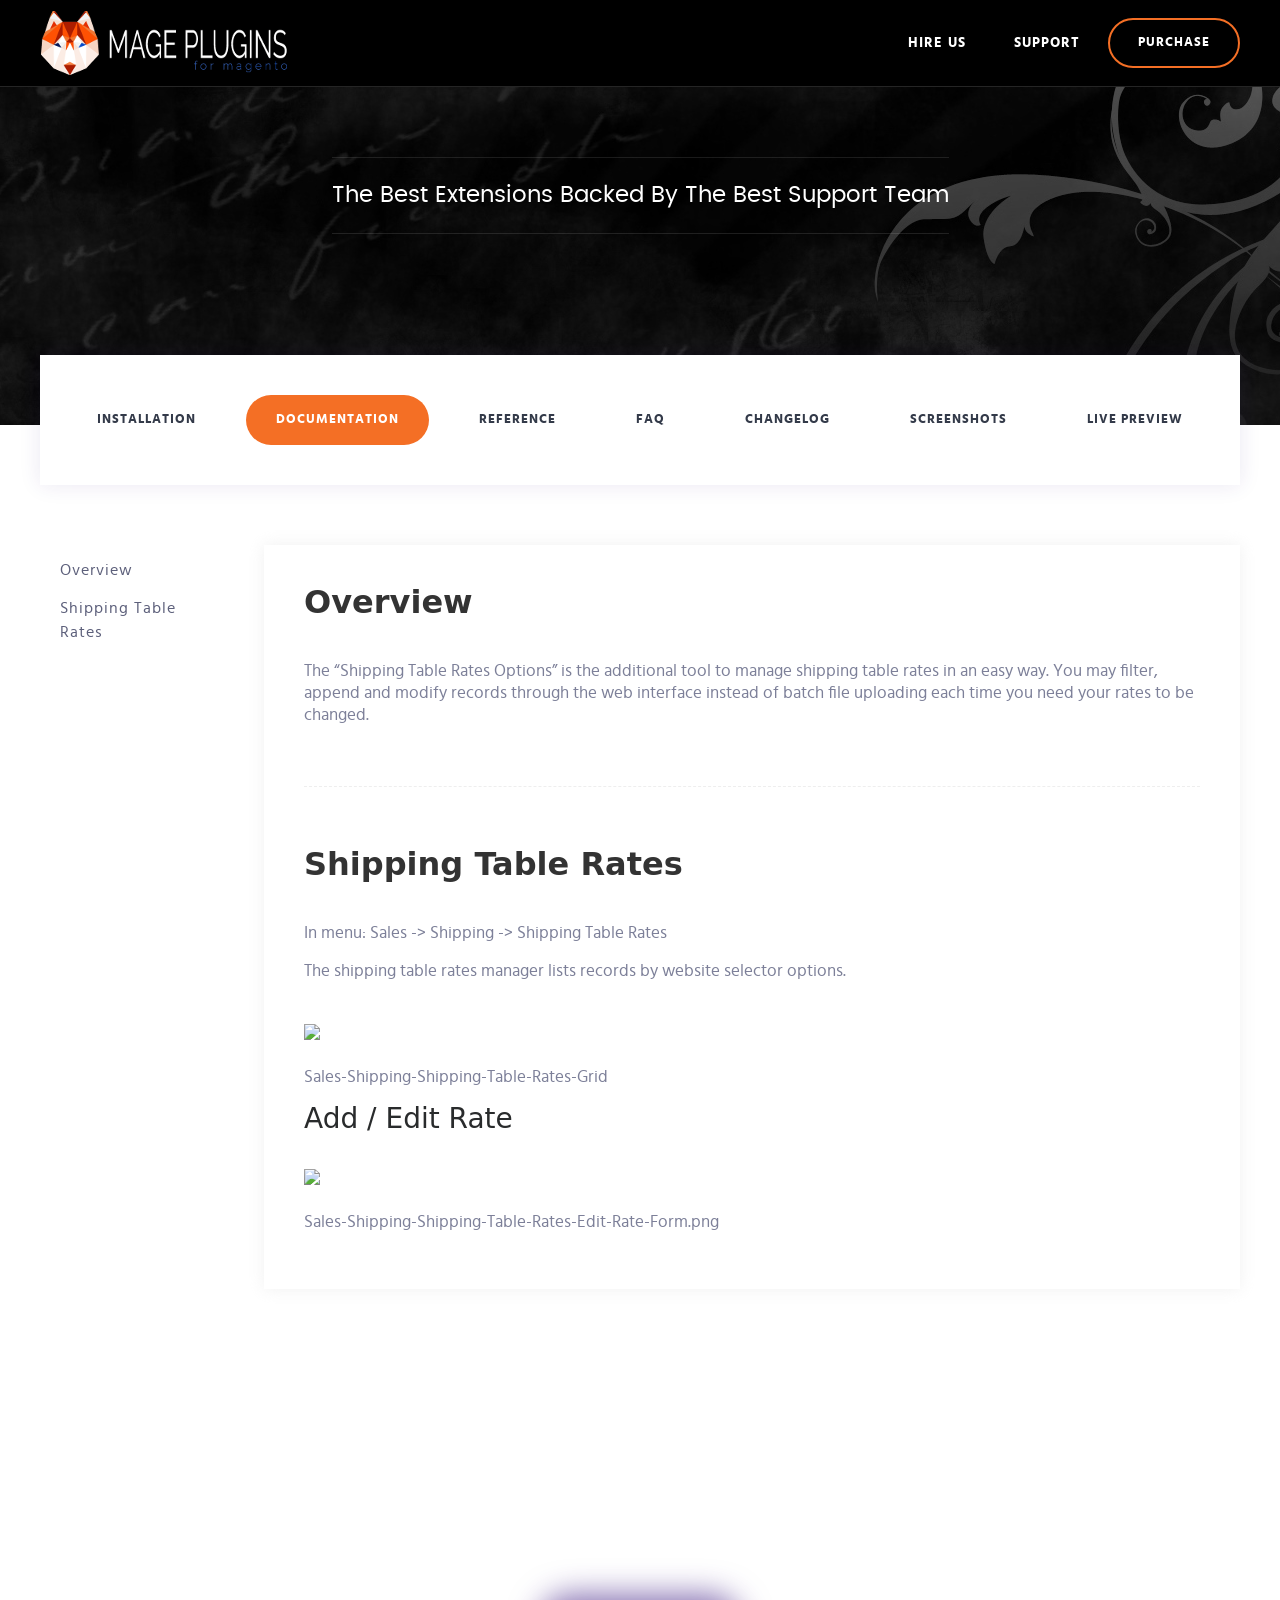
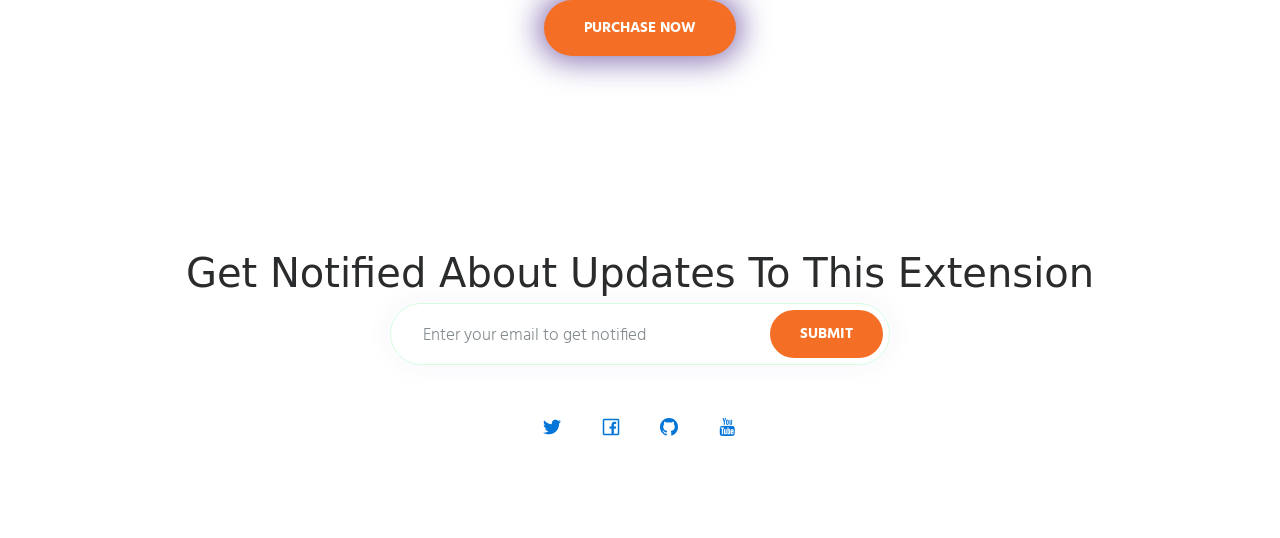
==== commit a9aa8edc: "Update index.html" ====
--- a/docs/index.html
+++ b/docs/index.html
@@ -8,7 +8,7 @@
     <meta name="description" content="Mage Plugins - #1 Selling Premium Magento Extensions of All Time. Built for Magento. Trusted By Tens of Thousands of Users."/>
     <link rel="canonical" href="http://mageplugins.net/"/>
     
-    <title>M1 Warehouse Documentation - Mage Plugins</title>
+    <title>M1 Shipping Table Rates Documentation - Mage Plugins</title>
     
     <!-- Bootstrap Core CSS -->
     <link href="css/bootstrap.min.css" rel="stylesheet">
@@ -76,7 +76,7 @@
                             <li class="sidebar__menu__item"><a href="faq.html">FAQ</a></li>
                             <li class="sidebar__menu__item"><a href="changelog.html">Changelog</a></li>
                             <li class="sidebar__menu__item "><a href="screenshots.html">Screenshots</a></li>
-                            <li class="sidebar__menu__item "><a href="https://mageplugins.net/livepreview/multi-warehouse/" target="_blank">Live Preview</a></li>
+                            <li class="sidebar__menu__item "><a href="https://mageplugins.net/livepreview/shipping/" target="_blank">Live Preview</a></li>
                         </ul>
                     </div>
                     <a href="index.html" class="metronic__logo"><img src="img//white-husky-logo-250px.png" alt="MagePlugins"></a>
@@ -85,7 +85,7 @@
                     <a href="http://mageplugins.net/hireus/" class="header__references_support" target="_blank">Hire Us</a>
                                         &nbsp;&nbsp;&nbsp;&nbsp;&nbsp;&nbsp;&nbsp;&nbsp;&nbsp;&nbsp;
                     <a href="http://mageplugins.net/support/" class="header__references_support" target="_blank">Support</a>
-                    <a href="http://mageplugins.net/admin-offline-payments.html?options=cart" class="header__references_purchase" target="_blank">Purchase</a>
+                    <a href="https://mageplugins.net/shipping-table-rates.html" class="header__references_purchase" target="_blank">Purchase</a>
                 </div>
             </div>
         </header><!-- header END -->
@@ -109,7 +109,7 @@
                     <li class="main__menu__item "><a href="faq.html">FAQ</a></li>
                     <li class="main__menu__item"><a href="changelog.html">Changelog</a></li>
                     <li class="main__menu__item"><a href="screenshots.html">Screenshots</a></li>
-                    <li class="main__menu__item"><a href="https://mageplugins.net/livepreview/multi-warehouse/" target="_blank">Live Preview</a></li>
+                    <li class="main__menu__item"><a href="https://mageplugins.net/livepreview/shipping/" target="_blank">Live Preview</a></li>
                 </ul>
             </div><!-- main__menu_wrap END -->
 
@@ -126,53 +126,8 @@
                     <ul class="contents__sidebar_list_inset">
                         <li><a href="#sec1" class="nav-link active">Overview</a></li>
                         <li class="">
-                            <a href="#sec3" class="nav-link">
-                                Single Mode
-                            </a>
-                        </li>
-                        <li class="">
-                            <a href="#sec4" class="nav-link">
-                                Multiple Mode Delivery Methods
-                            </a>
-                        </li>
-                        <li class="">
-                            <a href="#sec5" class="nav-link">
-                                Multiple Mode
-                            </a>
-                        </li>
-                        <li class="">
-                            <a href="#sec6" class="nav-link">
-                                Multiple Mode Scenarios
-                            </a>
-                        </li>
-                        <li class="">
-                            <a href="#sec7" class="nav-link">
-                                Products
-                            </a>
-                        </li>
-                        <li class="">
-                            <a href="#sec8" class="nav-link">
-                                Sales
-                            </a>
-                        </li>
-                        <li class="">
-                            <a href="#sec9" class="nav-link">
-                                Low Stock Report
-                            </a>
-                        </li>
-                        <li class="">
-                            <a href="#sec10" class="nav-link">
-                                Manage Shipping Table Rates
-                            </a>
-                        </li>
-                        <li class="">
-                            <a href="#sec11" class="nav-link">
-                                Import Export
-                            </a>
-                        </li>
-                        <li class="">
-                            <a href="#sec12" class="nav-link">
-                                API
+                            <a href="#sec2" class="nav-link">
+                                Shipping Table Rates
                             </a>
                         </li>
                     </ul>
@@ -187,22 +142,12 @@
                         <div class="section-content">
                             
                             
-                            <p class="lead">
-                                When scaling your business, you will most likely encounter the management of multiple 
-                                Magento® warehouses. It can also pose a problem when you already have two or more store houses. 
-                                Magento only let's you ship items from a single storage warehouse. Therefore, you can’t manage 
-                                your multiple global warehouses.
+                            <p>
+                                The “Shipping Table Rates Options” is the additional tool to manage shipping table rates in an easy way. 
+                                You may filter, append and modify records through the web interface instead of batch file uploading each 
+                                time you need your rates to be changed.
                             </p>
-                            <p>
-                                We offer you our solution. Merchant Protocol implements the Multi-Warehouse extension with 
-                                improved functionalities, providing you with more options and features. This irreplaceable 
-                                tool extends the capabilities of your multiple warehouses management.
-                            </p>
-                            <p>
-                                Use the power of this Magento extension to organize your stock and multi-depot. You'll be able 
-                                to solve a wide range of tasks, including inventory management and improving warehouse performance. 
-                                Enjoy all the advantages of dealing with our powerful module.
-                            </p>
+                            
                             
                             
                         </div>
@@ -210,1419 +155,39 @@
                     <div class="separator"></div>
                     <!---- SECTION - END ---->
 
-                    <div id="sec3" class="section">
-                        <h2 class="section-head">Single Mode</h2>
-                        <p class="lead">
-                            The given article is devoted to the Multi-Warehouse Magento extension's Single Mode Options.
-                        </p>
-                        <img src="System_Configuration_Catalog_Warehouses_SingleModeOptions.png" class="img-responsive" />
-                        <div class="space"></div>
-                        <br>
-                        <p>
-                          In the previous article, we used the illustration to show the block diagram in Figure 1. Options Overview:
-                        </p>
-                        <div class="space"></div>
-                        <img class="img-responsive" src="multiple-warehouse-figure-1-1.png" />
-                        <div class="space"></div>
-                        <p>
-                            The purpose of this paper is to explain the Single Mode Options. Let’s take a look at the following schematic diagram.
-                        </p>
-                        <div class="space"></div>
-                        <img class="img-responsive" src="Fig_2_1.png" />
-                        <div class="space"></div>
-                        <p>
-                            In the Configuration article, we mentioned that a customer may be assigned to a particular warehouse. 
-                            You can configure this option per delivery method: Assigned Areas, Nearest, Assigned Stores, Manual Selection.
-                        </p>
-                        <p>
-                            Let’s represent the initial data in tabular form:
-                        </p>
-                        <table>
-                            <thead>
-                            <tr>
-                            <th>Customer</th>
-                            <th>City</th>
-                            <th>State</th>
-                            <th>Zip / Postal Code</th>
-                            <th>Country</th>
-                            </tr>
-                            </thead>
-                            <tbody>
-                            <tr>
-                            <td>John Doe</td>
-                            <td>Colby</td>
-                            <td>Kansas</td>
-                            <td>67701</td>
-                            <td>United States</td>
-                            </tr>
-                            </tbody>
-                         </table>
-                        <p>
-                             <strong>Table 1 Customer Data</strong>
-                        </p>
-                        <table>
-                            <thead>
-                            <tr>
-                            <th>Warehouse</th>
-                            <th>City</th>
-                            <th>State</th>
-                            <th>Zip / Postal Code</th>
-                            <th>Country</th>
-                            </tr>
-                            </thead>
-                            <tbody>
-                            <tr>
-                            <td>Colorado</td>
-                            <td>Denver</td>
-                            <td>Colorado</td>
-                            <td>80202</td>
-                            <td>United States</td>
-                            </tr>
-                            <tr>
-                            <td>Kansas</td>
-                            <td>Kansas City</td>
-                            <td>Kansas</td>
-                            <td>66117</td>
-                            <td>United States</td>
-                            </tr>
-                            <tr>
-                            <td>New York</td>
-                            <td>New York</td>
-                            <td>New York</td>
-                            <td>10118</td>
-                            <td>United States</td>
-                            </tr>
-                            <tr>
-                            <td>California</td>
-                            <td>Sacramento</td>
-                            <td>California</td>
-                            <td>95866</td>
-                            <td>United States</td>
-                            </tr>
-                            </tbody>
-                         </table>
-                        <p>
-                            <strong>Table 2 Warehouse Data</strong>
-                        </p>
-
-                        <br>
+                    <div id="sec2" class="section">
+                        <h2 class="section-head">Shipping Table Rates</h2>
                         
-                        <h4>Assigned Areas</h4>
-                        <p>
-                            If this option is enabled, the Areas tab becomes visible to the warehouse editor. 
-                            You assign a customer to a warehouse by area (region, state, etc). In this case, that 
-                            will be Kansas, since this warehouse is located in the customer’s state. The system tracks 
-                            the customer’s location using Customer Locator feature.
-                        </p>
-                        <br>
-                        <h4>Nearest</h4>
-                        <p>
-                           Use this option to assign a customer to the closest warehouse. In this case, the system automatically 
-                           chooses Colorado because it's nearest to John Doe’s location. 
-                        </p>
-                        <br>
-                        <h4>Assigned Stores</h4>
-                        <p>
-                            As you know, each website is a collection of store views that share the same customer, order information 
-                            and shopping cart details. This option may be useful if you have multiple store views in your website and 
-                            want to map these views to the warehouses. The stores tab is available for a warehouse editor if this 
-                            method is active. This way a customer will be assigned to a warehouse according to the current store view.
-                        </p>
-                        <br>
-                        <h4>Manual Selection</h4>
-                        <p>
-                            This method allows a customer to choose the appropriate warehouse manually. If this option is enabled, 
-                            then Your Warehouse box becomes visible to a customer.
-                        </p>
+                        <p>
+                            In menu: Sales -> Shipping -> Shipping Table Rates
+                        </p>
+                        <p>
+                            The shipping table rates manager lists records by website selector options.
+                        </p>
+                        <div class="space"></div>
+                        <img class="img-responsive" src="Sales-Shipping-Shipping-Table-Rates-Grid.png" />
+                        <div class="space"></div>
+                        <p>
+                            Sales-Shipping-Shipping-Table-Rates-Grid
+                        </p>
+                        <h3>Add / Edit Rate</h3>
+                        <div class="space"></div>
+                        <img class="img-responsive" src="Sales-Shipping-Shipping-Table-Rates-Edit-Rate-Form.png" />
+                        <div class="space"></div>
+                        <p>
+                            Sales-Shipping-Shipping-Table-Rates-Edit-Rate-Form.png
+                        </p>
+                        
+                            
                         
 
                        
                     </div>
                     
 
-                    <div class="separator"></div>
-
-                    <div id="sec4" class="section">
-                        <h2 class="section-head">Multiple Mode Delivery Methods</h2>
-                        <p class="lead">
-                            In previous articles we have considered: Main Options and Single Mode Options for the 
-                            Multi-Warehouse Magento module. This article deals with the Multiple Mode Options.
-                        </p>
-                        <br>
-                        <img class="img-responsive" src="System_Configuration_Catalog_Warehouses_MultipleModeOptions.png" />
-                        <div class="space"></div>
-                        <p>
-                            Figure 1. Options Overview shows a schematic illustration of the Multi-Warehouse options
-                        </p>
-                        <img class="img-responsive" src="multiple-warehouse-figure-1-1.png" />
-                        <div class="space"></div>
-                        <p>
-                            In turn,
-                        </p>
-                        <div class="space"></div>
-                        <img class="img-responsive" src="Fig_3_1.png" />
-                        <div class="space"></div>
-                        <p>
-                           For convenience, this article will be split into two parts. The first part is dedicated to the Delivery Method.
-                        </p>
-                        <p>
-                           Initial data:
-                        </p>
-                        <p>
-                            The customer John Doe from Colby (Kansas) wants to buy two products: Item A and Item B. You have two warehouses, 
-                            one is in Colorado and the other in Kansas.
-                        </p>
-                        <div class="space"></div>
-                        <h4>Lowest Shipping</h4>
-                        <div class="space"></div>
-                        <p>
-                           The system checks the item's shipping prices for each warehouse and suggests the combination that gives the lowest shipping cost. 
-                           Let's assume each product's shipping price is static for each warehouse and doesn’t vary. 
-                        </p>
-                        <table>
-                            <thead>
-                            <tr>
-                            <th>Warehouse</th>
-                            <th>Item A</th>
-                            <th>Item B</th>
-                            </tr>
-                            </thead>
-                            <tbody>
-                            <tr>
-                            <td>Colorado</td>
-                            <td>$1.00</td>
-                            <td>$1.00</td>
-                            </tr>
-                            <tr>
-                            <td>Kansas</td>
-                            <td>$1.50</td>
-                            <td>$1.50</td>
-                            </tr>
-                            </tbody>
-                         </table>
-                        <div class="space"></div>
-                        <p>
-                            <strong>Table 3. Lowest Shipping – Shipping Prices</strong>
-                        </p>
-                        <table>
-                            <thead>
-                            <tr>
-                            <th>Items</th>
-                            <th>Item B: $1.00 (Colorado)</th>
-                            <th>Item B: $1.50 (Kansas)</th>
-                            </tr>
-                            </thead>
-                            <tbody>
-                            <tr>
-                            <td>Item A: $1.00 (Colorado)</td>
-                            <td>$1.00 + $1.00 = $2.00</td>
-                            <td>$1.00 + $1.50 = $2.50</td>
-                            </tr>
-                            <tr>
-                            <td>Item A: $1.50 (Kansas)</td>
-                            <td>$1.50 + $1.00 = $2.50</td>
-                            <td>$1.50 + $1.50 = $3.00</td>
-                            </tr>
-                            </tbody>
-                         </table>
-                        <div class="space"></div>
-                        <p>
-                            <strong>Table 4. Lowest Shipping – Summary Shipping Prices</strong>
-                        </p>
-                        <p>
-                            In this instance, John Doe will get Item A and Item B at the prices of the Colorado 
-                            warehouse. If, for example, Item B's shipping price in Kansas were $0.50, the system 
-                            would suggest the Item A from the Colorado and the Item B from the Kansas.
-                        </p>
-                        <div class="space"></div>
-                        <h4>Lowest Tax</h4>
-                        <div class="space"></div>
-                        <p>
-                            If you select this delivery method option, Multi-Warehouse will set warehouses to their lowest tax basis.
-                        </p>
-                        <table>
-                            <thead>
-                            <tr>
-                            <th>Warehouse</th>
-                            <th>Item A</th>
-                            <th>Item B</th>
-                            </tr>
-                            </thead>
-                            <tbody>
-                            <tr>
-                            <td>Colorado</td>
-                            <td>$2.00</td>
-                            <td>$2.00</td>
-                            </tr>
-                            <tr>
-                            <td>Kansas</td>
-                            <td>$1.00</td>
-                            <td>$1.00</td>
-                            </tr>
-                            </tbody>
-                         </table>
-                        <div class="space"></div>
-                        <p>
-                            <strong>Table 5. Lowest Tax – Taxes</strong>
-                        </p>
-                        <table>
-                            <thead>
-                            <tr>
-                            <th>Items</th>
-                            <th>Item B: $2.00 (Colorado)</th>
-                            <th>Item B: $1.00 (Kansas)</th>
-                            </tr>
-                            </thead>
-                            <tbody>
-                            <tr>
-                            <td>Item A: $2.00 (Colorado)</td>
-                            <td>$2.00 + $2.00 = $4.00</td>
-                            <td>$2.00 + $1.00 = $3.00</td>
-                            </tr>
-                            <tr>
-                            <td>Item A: $1.00 (Kansas)</td>
-                            <td>$1.00 + $2.00 = $3.00</td>
-                            <td>$1.00 + $1.00 = $2.00</td>
-                            </tr>
-                            </tbody>
-                         </table>
-                        <div class="space"></div>
-                        <p>
-                            <strong>Table 6. Lowest Tax – Summary Taxes</strong>
-                        </p>
-                        <p>
-                            In this case, the order will be shipped from Kansas.
-                        </p>
-                        <p>
-                            <strong>Lowest Subtotal</strong>
-                        </p>
-                        <p>
-                            You may sell the same product at different prices depending 
-                            on the warehouse location. In the example below, you're offering 
-                            discounts on Item A and Item B for the Colorado and Kansas warehouses.
-                        </p>
-                        <table>
-                            <thead>
-                            <tr>
-                            <th>Warehouse</th>
-                            <th>Item A</th>
-                            <th>Item B</th>
-                            </tr>
-                            </thead>
-                            <tbody>
-                            <tr>
-                            <td>Colorado</td>
-                            <td>Price:	$10.00 Discount:	$0.00 Final Price:	$10.00</td>
-                            <td>Price:	$10.00 Discount:	$1.00 Final Price:	$9.00</td>
-                            </tr>
-                            <tr>
-                            <td>Kansas</td>
-                            <td>Price:	$10.00 Discount:	$1.00 Final Price:	$9.00</td>
-                            <td>Price:	$10.00 Discount:	$0.00 Final Price:	$10.00</td>
-                            </tr>
-                            </tbody>
-                         </table>
-                        <div class="space"></div>
-                        <br />
-                        <p>
-                            <strong>Table 7. Lowest Subtotal – Prices</strong>
-                        </p>
-                        <table>
-                            <thead>
-                            <tr>
-                            <th>Items</th>
-                            <th>Item B: $9.00 (Colorado)</th>
-                            <th>Item B: $10.00 (Kansas)</th>
-                            </tr>
-                            </thead>
-                            <tbody>
-                            <tr>
-                            <td>Item A: $10.00 (Colorado)</td>
-                            <td>$10.00 + $9.00 = $19.00</td>
-                            <td>$10.00 + $10.00 = $20.00</td>
-                            </tr>
-                            <tr>
-                            <td>Item A: $9.00 (Kansas)</td>
-                            <td>$9.00 + $9.00 = $18.00</td>
-                            <td>$9.00 + $10.00 = $19.00</td>
-                            </tr>
-                            </tbody>
-                         </table>
-                        <div class="space"></div>
-                        <p>
-                            <strong>Table 8. Lowest Subtotal – Summary Prices</strong>
-                        </p>
-                        <p>
-                            The Multi-Warehouse Magento extension will specify the lowest price 
-                            on every item and suggest it to the consumer (John Doe).
-                        </p>
-                        <p>
-                            In this case, the system will offer:
-                        </p>
-                        <ul>
-                            <li>Shipping of the Item A from the Kansas (Final Price: $9.00)</li>
-                            <li>Shipping of the Item B from the Colorado (Final Price: $9.00)</li>
-                         </ul>
-                        <div class="space"></div>
-                        <h4>Lowest Grand Total</h4>
-                        <div class="space"></div>
-                        <p>
-                            The system selects products from warehouses by the lowest cart price. 
-                            There are a number of factors that impact the total sale price of a product. 
-                            Amongst them: tax, shipping price and discount. Each product has an individual 
-                            final price according to the warehouse in which it is stored.
-                        </p>
-                        <table>
-                            <thead>
-                            <tr>
-                            <th>Warehouse</th>
-                            <th>Item A</th>
-                            <th>Item B</th>
-                            </tr>
-                            </thead>
-                            <tbody>
-                            <tr>
-                            <td>Colorado</td>
-                            <td>Price	$10.00 Tax	$2.00 Discount	$0.00 Shipping	$1.00 Final Price	$13.00</td>
-                            <td>Price	$10.00 Tax	$2.00 Discount	$1.00 Shipping	$1.00 Final Price	$12.00</td>
-                            </tr>
-                            <tr>
-                            <td>Kansas</td>
-                            <td>Price	$10.00 Tax	$1.00 Discount	$1.00 Shipping	$1.50 Final Price	$11.50</td>
-                            <td>Price	$10.00 Tax	$1.00 Discount	$0.00 Shipping	$1.50 Final Price	$12.50</td>
-                            </tr>
-                            </tbody>
-                         </table>
-                        <div class="space"></div>
-                        <p>
-                            <strong>Table 9. Lowest Grand Total – Prices</strong>
-                        </p>
-                        <p>
-                            This Multi-Warehouse extension calculates all the factors and suggests the optimal solution. 
-                            In this example, that will be the lowest cart price (sum price of items A and B).
-                        </p>
-                        <table>
-                            <thead>
-                            <tr>
-                            <th>Items</th>
-                            <th>Item B: $12.00 (Colorado)</th>
-                            <th>Item B: $12.50 (Kansas)</th>
-                            </tr>
-                            </thead>
-                            <tbody>
-                            <tr>
-                            <td>Item A: $13.00 (Colorado)</td>
-                            <td>$13.00 + $12.00 = $25.00</td>
-                            <td>$13.00 + $12.50 = $25.50</td>
-                            </tr>
-                            <tr>
-                            <td>Item A: $11.50 (Kansas)</td>
-                            <td>$11.50 + $12.00 = $23.50</td>
-                            <td>$11.50 + $12.50 = $24.00</td>
-                            </tr>
-                            </tbody>
-                         </table>
-                        <div class="space"></div>
-                        <p>
-                            <strong>Table 10. Lowest Grand Total – Summary Prices</strong>
-                        </p>
-                        <p>
-                            As you can see in Table 10, the lowest cart price is $23.50. 
-                            Thus, item A will be shipped from the Kansas warehouse and item B from Colorado.
-                        </p>
-                        <div class="space"></div>
-                        <h4>Priority</h4>
-                        <p>
-                            You have multiple warehouses, the main warehouse could be in Colorado and the rest 
-                            in states such as Kansas, New York and California.
-                        </p>
-                        <p>
-                            In the administrator panel follow: Catalog -> Manage Warehouses.
-                        </p>
-                        <img class="img-responsive" src="multiple-warehouse-warehouse-manage-700x217.png" />
-                        <p>
-                            The smallest number means the highest priority. In the screenshot above, we can see the following warehouse priority:
-                        </p>
-                        <ol>
-                            <li>Colorado</li>
-                            <li>Kansas</li>
-                            <li>New York</li>
-                            <li>California</li>
-                        </ol>
-                        <p>
-                            The Priority option lets you offer the customer (John Doe) the products (Item A and Item B) from the warehouses in order 
-                            of priority, starting with the highest priority warehouse first. If one of the products is out of stock (Colorado), the system 
-                            will offer this item from another warehouse (Kansas) according to priority and so on.
-                        </p>
-                        <div class="space"></div>
-                        <h4>Manual Selection</h4>
-                        <p>
-                            You can allow visitors to select a warehouse for each product individually.
-                        </p>
-                        <img class="img-responsive" src="multiple-warehouse-cart-multiple-mode-manual-selection-700x398.png" />
-                        
-
-
-
-                     
-
-                        <div class="space"></div>
-                    </div>
-
-                    <div class="separator"></div>
-                    
-                    
-                    <!---- SECTION - START ---->
-                    <div id="sec5" class="section">
-                        <h2 class="section-head">Multiple Mode</h2> <!--- SECTION TITLE --->
-                        <div class="section-content">
-                            
-                            
-                            <p class="lead">
-                                We continue our article talking about the Multiple Mode Options. In the first part of the article, 
-                                we discussed the Delivery Method options. In the second part we'll consider the other options.
-                            </p>
-                            <p>
-                                In administrator panel: System -> Configuration -> Catalog -> Warehouses -> Multiple Mode Options
-                            </p>
-                            <img class="img-responsive" src="System_Configuration_Catalog_Warehouses_MultipleModeOptions.png" />
-                            <div class="space"></div>
-                            <p>
-                                We also displayed this in another form:
-                            </p>
-                            <img class="img-responsive" src="Fig_3_1.png" />
-                            <div class="space"></div>
-                            <p>
-                                The customer John Doe wishes to buy two products item A and item B. The system assigns the customer to the Colorado 
-                                warehouse by the Lowest Shipping delivery method. In turn, you have two warehouses: in Kansas.
-                            </p>
-                            <table>
-                                <thead>
-                                <tr>
-                                <th>Warehouse</th>
-                                <th>Item A Status</th>
-                                <th>Item B Status</th>
-                                </tr>
-                                </thead>
-                                <tbody>
-                                <tr>
-                                <td>Colorado</td>
-                                <td>In-Stock</td>
-                                <td>Out-of-Stock</td>
-                                </tr>
-                                <tr>
-                                <td>Kansas</td>
-                                <td>In-Stock</td>
-                                <td>In-Stock</td>
-                                </tr>
-                                </tbody>
-                             </table>
-                            <div class="space"></div>
-                            <p>
-                                <strong>Table 11. – Product Statuses</strong>
-                            </p>
-                            <div class="space"></div>
-                            <h4>Delivery Method</h4>
-                            <p>
-                                Read our previous article about this option.
-                            </p>
-                            <div class="space"></div>
-                            <h4>Split Order</h4>
-                            <p>
-                                This option will allow you to divide an order into several orders per warehouse. 
-                                Assume that a customer has two products in the shopping cart: item A in the Denver 
-                                warehouse and item B in the Kansas City warehouse. If the option is enabled 
-                                (Split Order equals to Yes), the system will generate two separate orders for each warehouse, 
-                                the Item A order in Denver and the item B order in Kansas City. If the option is disabled 
-                                (Split Order equals to No), the system will create a single (non-split) order for the products.
-                            </p>
-                            <div class="space"></div>
-                            <h4>Force No Backorders for Cart</h4>
-                            <p>
-                                If you set Force No Backorders for Cart to Yes, the Multi-Warehouse doesn’t allow backordered products and 
-                                in-stock items to be in the same shopping cart. Furthermore, the customer's order will filled only if all 
-                                shopping cart items are available in the particular warehouse. If at least one item is unavailable in the warehouse, 
-                                the system will select another accessible warehouse with products in stock. In the John Doe’s case 
-                                (see initial data above), the system will allow you to order products A and B from the Kansas City warehouse only.
-                            </p>
-                            <p>
-                                Force No Backorders for Cart is set to No. This option lets customers order both in-stock items and backordered items. 
-                                In the example above, the system will fulfill the order from the Denver warehouse.
-                            </p>
-                            <div class="space"></div>
-                            <h4>Force No Backorders for Cart Item</h4>
-                            <p>
-                                This option is similar to the previous one. The only difference is that it's applied with regards to a particular shopping cart item.
-                            </p>
-                            <p>
-                                Force No Backorders for Cart Item is set to Yes. With this option you don’t allow specific products to be backordered. 
-                                In the example above, the item A will be shipped to the customer from the warehouse in Denver, while the item B 
-                                will be delivered from the Kansas City warehouse.
-                            </p>
-                            <p>
-                                Force No Backorders for Cart Item is set to No. The system will allow customers to purchase a particular item, when it is out of stock. 
-                                In this case, both the item A and B will be shipped from the Denver warehouse.
-                            </p>
-                            
-                                
-
-                            
-                        </div>
-                    </div>
-                    <div class="separator"></div>
-                    <!---- SECTION - END ---->
-                    
-           
-                    <!---- SECTION - START ---->
-                    <div id="sec6" class="section">
-                        <h2 class="section-head">Multiple Mode Scenarios</h2> <!--- SECTION TITLE --->
-                        <div class="section-content">
-                            
-                            
-                            <p class="lead">
-                                In the given article, we'll explore some complex scenarios for Multiple Warehouse Mode Options.
-                            </p>
-                            <p>
-                                Throughout this article, we’ll be referring to the initial data and tables below.
-                            </p>
-                            <div class="space"></div>
-                            <p>
-                                Initial data:
-                            </p>
-                            <p>
-                                We have a client, John Doe from Colby, Kansas who wishes to purchase products A and B in your webshop. 
-                                In turn, you gave four warehouses: Denver, Kansas City, New York and California.
-                            </p>
-                            <p>
-                                Let’s represent the initial data in tabular form:
-                            </p>
-                            <table>
-                                <thead>
-                                <tr>
-                                <th>Customer</th>
-                                <th>City</th>
-                                <th>State</th>
-                                <th>Item A quantity to buy</th>
-                                <th>Item B quantity to buy</th>
-                                </tr>
-                                </thead>
-                                <tbody>
-                                <tr>
-                                <td>John Doe</td>
-                                <td>Colby</td>
-                                <td>Kansas</td>
-                                <td>10</td>
-                                <td>8</td>
-                                </tr>
-                                </tbody>
-                             </table>
-                            <div class="space"></div>
-                            <p>
-                                <strong>Table 5.1. The customer data</strong>
-                            </p>
-                            <table>
-                                <thead>
-                                <tr>
-                                <th>Warehouse</th>
-                                <th>City</th>
-                                <th>State</th>
-                                <th>Distance between the warehouse and the customer’s place of residence (Colby, Kansas)</th>
-                                <th>Available quantity of the item A</th>
-                                <th>Available quantity of the item B</th>
-                                <th>Priority</th>
-                                </tr>
-                                </thead>
-                                <tbody>
-                                <tr>
-                                <td>Denver</td>
-                                <td>Denver</td>
-                                <td>Colorado</td>
-                                <td>234 Miles / 376 Km</td>
-                                <td>8</td>
-                                <td>10</td>
-                                <td>1</td>
-                                </tr>
-                                <tr>
-                                <td>Kansas City</td>
-                                <td>Kansas City</td>
-                                <td>Kansas</td>
-                                <td>371 Miles / 597 Km</td>
-                                <td>8</td>
-                                <td>6</td>
-                                <td>2</td>
-                                </tr>
-                                <tr>
-                                <td>New York</td>
-                                <td>New York</td>
-                                <td>New York</td>
-                                <td>1567 Miles / 2522 Km</td>
-                                <td>20</td>
-                                <td>40</td>
-                                <td>3</td>
-                                </tr>
-                                <tr>
-                                <td>California</td>
-                                <td>Sacramento</td>
-                                <td>California</td>
-                                <td>1405 Miles / 2260 Km</td>
-                                <td>15</td>
-                                <td>35</td>
-                                <td>4</td>
-                                </tr>
-                                </tbody>
-                             </table>
-                            <div class="space"></div>
-                            <p>
-                                <strong>Table 5.2. Warehouses</strong>
-                            </p>
-                            <img class="img-responsive" src="table-5-3.png" />
-                            <div class="space"></div>
-                            <p>
-                                <strong>Table 5.3. Products prices</strong>
-                            </p>
-                            <table>
-                                <thead>
-                                <tr>
-                                <th>Items</th>
-                                <th>Item A: $13 (Denver)</th>
-                                <th>Item A: $12 (Kansas City)</th>
-                                <th>Item A: $13 (New York)</th>
-                                <th>Item A: $14 (California)</th>
-                                </tr>
-                                </thead>
-                                <tbody>
-                                <tr>
-                                <td>Item B: $12 (Denver)</td>
-                                <td>$13 + $12 = $25</td>
-                                <td>$12 + $12 = $24</td>
-                                <td>$13 + $12 = $25</td>
-                                <td>$14 + $12 = $26</td>
-                                </tr>
-                                <tr>
-                                <td>Item B: $13 (Kansas City)</td>
-                                <td>$13 + $13 = $26</td>
-                                <td>$12 + $13 = $25</td>
-                                <td>$13 + $13 = $26</td>
-                                <td>$14 + $13 = $27</td>
-                                </tr>
-                                <tr>
-                                <td>Item B: $17 (New York)</td>
-                                <td>$13 + $17 = $30</td>
-                                <td>$12 + $17 = $29</td>
-                                <td>$13 + $17 = $30</td>
-                                <td>$14 + $17 = $31</td>
-                                </tr>
-                                <tr>
-                                <td>Item B: $15 (California)</td>
-                                <td>$13 + $15 = $20</td>
-                                <td>$12 + $15 = $27</td>
-                                <td>$13 + $15 = $28</td>
-                                <td>$14 + $15 = $29</td>
-                                </tr>
-                                </tbody>
-                             </table>
-                            <div class="space"></div>
-                            <p>
-                                <strong>Table 5.4. Cart price (Item A+ item B)</strong>
-                            </p>
-                            <table>
-                                <thead>
-                                <tr>
-                                <th>Warehouse</th>
-                                <th>Cart price</th>
-                                </tr>
-                                </thead>
-                                <tbody>
-                                <tr>
-                                <td>Denver</td>
-                                <td>$13 + $12 = $25</td>
-                                </tr>
-                                <tr>
-                                <td>Kansas City</td>
-                                <td>$12 + $13 = $25</td>
-                                </tr>
-                                <tr>
-                                <td>New York</td>
-                                <td>$14 + $16 = $30</td>
-                                </tr>
-                                <tr>
-                                <td>California</td>
-                                <td>$13 + $16 = $29</td>
-                                </tr>
-                                </tbody>
-                             </table>
-                            <div class="space"></div>
-                            <p>
-                                <strong>Table 5.5. Cart price if Force No Backorders for Cart is set to Yes</strong>
-                            </p>
-                            <div class="space"></div>
-                            <div class="space"></div>
-                            <h4>Scenario 1</h4>
-                            <img class="img-responsive" src="Warehouse_Figure_5_1.png" />
-                            <div class="space"></div>
-                            <p>
-                                Result
-                            </p>
-                            <table>
-                                <thead>
-                                <tr>
-                                <th>Lowest Grand Total (Lowest Cart Price)</th>
-                                <th>Item A delivery from the warehouse</th>
-                                <th>Item B from the warehouse</th>
-                                </tr>
-                                </thead>
-                                <tbody>
-                                <tr>
-                                <td>$24</td>
-                                <td>Kansas City</td>
-                                <td>Denver</td>
-                                </tr>
-                                </tbody>
-                             </table>
-                            <div class="space"></div>
-                            <p>
-                               <strong>Table 5.6. Results for the scenario 1</strong>
-                            </p>
-                            <p>
-                                Since Force No Backorders for Cart is set to No and Force No Backorders for Cart Item is set to No, item 
-                                A will be delivered from the Kansas City warehouse, despite the fact that item A's quantity at this depot 
-                                (available quantity: 8) doesn’t satisfy the required conditions (required quantity: 10). The item B order 
-                                will be fulfilled from the warehouse in Denver (available quantity: 10; required quantity 8).
-                            </p>
-                            <div class="space"></div>
-                            <h4>Scenario 2</h4>
-                            <img class="img-responsive" src="Warehouse_Figure_5_2.png" />
-                            <div class="space"></div>
-                            <p>
-                                Result:
-                            </p>
-                            <table>
-                                <thead>
-                                <tr>
-                                <th>Lowest Grand Total (Lowest Cart Price)</th>
-                                <th>Item A delivery from the warehouse</th>
-                                <th>Item B from the warehouse</th>
-                                </tr>
-                                </thead>
-                                <tbody>
-                                <tr>
-                                <td>$29</td>
-                                <td>California</td>
-                                <td>California</td>
-                                </tr>
-                                </tbody>
-                             </table>
-                            <div class="space"></div>
-                            <p>
-                                <strong>Table 5.7. Results for the scenario 2</strong>
-                            </p>
-                            <p>
-                                Force No Backorders for Cart implies that the order will be fulfilled from a single warehouse 
-                                that has the required quantity of the items (A and B) in stock. In our case, the only two warehouses, 
-                                California (item A quantity: 15, required quantity: 10; item B quantity: 35, required quantity: 8; 
-                                cart price: $29) and New York (itemA quantity: 20, required quantity: 10; item B quantity: 40, required 
-                                quantity: 8; cart price: 30). If the Split Order is set to No Multi-Warehouse, this will generate a 
-                                single order for both items.
-                            </p>
-                            <p>
-                                Note: In Force No Backorders for Cart case, no matter if the Split Order is Yes or No, the system still 
-                                won’t split the order.
-                            </p>
-                            <div class="space"></div>
-                            <h4>Scenario 3</h4>
-                            <img class="img-responsive" src="Warehouse_Figure_5_3.png" />
-                            <div class="space"></div>
-                            <p>
-                                Result
-                            </p>
-                            <table>
-                                <thead>
-                                <tr>
-                                <th>Lowest Grand Total (Lowest Cart Price)</th>
-                                <th>Item A delivery from the warehouse</th>
-                                <th>Item B from the warehouse</th>
-                                </tr>
-                                </thead>
-                                <tbody>
-                                <tr>
-                                <td>$25</td>
-                                <td>New York</td>
-                                <td>Denver</td>
-                                </tr>
-                                </tbody>
-                             </table>
-                            <div class="space"></div>
-                            <p>
-                                <strong>Table 5.8. Results for the scenario 3</strong>
-                            </p>
-                            <p>
-                                Let's suppose the Force No Backorders for Cart Item is set to Yes. In this case, the system will 
-                                offer products (A and B) from multiple warehouses: the item A from the New York warehouse (the item 
-                                A available quantity: 20; required quantity: 10) and the item B from the Denver warehouse (the item 
-                                B available quantity: 10, required quantity: 8). Therefore, the cart price is $25. That would be the 
-                                optimal solution for scenario 3. If the split Order is Yes, the order will be divided into two separate 
-                                orders for each warehouse accordingly.
-                            </p>
-                            <div class="space"></div>
-                            <h4>Scenario 4</h4>
-                            <img class="img-responsive" src="Warehouse_Figure_5_4.png" />
-                            <div class="space"></div>
-                            <p>
-                                Result:
-                            </p>
-                            <table>
-                                <thead>
-                                <tr>
-                                <th>Lowest Grand Total (Lowest Cart Price)</th>
-                                <th>Item A delivery from the warehouse</th>
-                                <th>Item B from the warehouse</th>
-                                </tr>
-                                </thead>
-                                <tbody>
-                                <tr>
-                                <td>$29</td>
-                                <td>California</td>
-                                <td>California</td>
-                                </tr>
-                                </tbody>
-                             </table>
-                            <div class="space"></div>
-                            <p>
-                                <strong>Table 5.9. Results for the scenario 4</strong>
-                            </p>
-                            <p>
-                                Note: In this case, even if the Force No Backorders for Cart Item is Yes or No, the order still will be 
-                                delivered from a single warehouse.
-                            </p>
-                            <p>
-                                Now let’s take a brief look at the following scenarios.
-                            </p>
-                            <div class="space"></div>
-                            <h4>Scenario 5</h4>
-                            <img class="img-responsive" src="Warehouse_Figure_5_5.png" />
-                            <div class="space"></div>
-                            <p>
-                                Result:
-                            </p>
-                            <div class="space"></div>
-                            <img class="img-responsive" src="table-5-10.png" />
-                            <div class="space"></div>
-                            <h4>Scenario 6</h4>
-                            <div class="space"></div>
-                            <img class="img-responsive" src="Warehouse_Figure_5_6.png" />
-                            <div class="space"></div>
-                            <p>
-                                Result:
-                            </p>
-                            <p>
-                                Table 5.11. Results for the scenario 6
-                            </p>
-                            <div class="space"></div>
-                            <h4>Scenario 7</h4>
-                            <img class="img-responsive" src="Warehouse_Figure_5_7.png" />
-                            <div class="space"></div>
-                            <p>
-                                Result:
-                            </p>
-                            <p>
-                                Table 5.12. Results for the Scenario 7
-                            </p>
-                            <div class="space"></div>
-                            <h4>Scenario 8</h4>
-                            <img class="img-responsive" src="Warehouse_Figure_5_8.png" />
-                            <div class="space"></div>
-                            <p>
-                                Result:
-                            </p>
-                            <table>
-                                <thead>
-                                <tr>
-                                <th>Item A delivery from the warehouse</th>
-                                <th>Item B delivery from the warehouse</th>
-                                </tr>
-                                </thead>
-                                <tbody>
-                                <tr>
-                                <td>Denver</td>
-                                <td>Denver</td>
-                                </tr>
-                                </tbody>
-                            </table>
-                            <div class="space"></div>
-                            <p>
-                                <strong>Table 5.13. Results for the scenario 8</strong>
-                            </p>
-                            <div class="space"></div>
-                            <h4>Scenario 9</h4>
-                            <img class="img-responsive" src="Warehouse_Figure_5_9.png" />
-                            <div class="space"></div>
-                            <p>
-                                Result:
-                            </p>
-                            <table>
-                                <thead>
-                                <tr>
-                                <th>Item A delivery from the warehouse</th>
-                                <th>Item B delivery from the warehouse</th>
-                                </tr>
-                                </thead>
-                                <tbody>
-                                <tr>
-                                <td>New York</td>
-                                <td>New York</td>
-                                </tr>
-                                </tbody>
-                             </table>
-                            <div class="space"></div>
-                            <p>
-                                <strong>Table 5.14. Results for the scenario 9</strong>
-                            </p>
-                            <h4>Scenario 10</h4>
-                            <img class="img-responsive" src="Warehouse_Figure_5_10.png" />
-                            <div class="space"></div>
-                            <p>
-                                Result:
-                            </p>
-                            <table>
-                                <thead>
-                                <tr>
-                                <th>Item A delivery from the warehouse</th>
-                                <th>Item B delivery from the warehouse</th>
-                                </tr>
-                                </thead>
-                                <tbody>
-                                <tr>
-                                <td>New York</td>
-                                <td>Denver</td>
-                                </tr>
-                                </tbody>
-                             </table>
-                            <div class="space"></div>
-                            <p>
-                                <strong>Table 5.15. Results for the scenario 10</strong>
-                            </p>
-
-                            
-                        </div>
-                    </div>
-                    <div class="separator"></div>
-                    <!---- SECTION - END ---->
-                    
-
-                    <!---- SECTION - START ---->
-                    <div id="sec7" class="section">
-                        <h2 class="section-head">Products</h2> <!--- SECTION TITLE --->
-                        <div class="section-content">
-                            
-                            
-                            <p>
-                                In administrator panel: Catalog -> Manage Products
-                            </p>
-                            <p>
-                                You can simultaneously see the quality of an individual item on hand at a particular 
-                                warehouse and the total quantity of this item.
-                            </p>
-                            <div class="space"></div>
-                            <h4>Inventory</h4>
-                            <p>
-                                Edit the details of a particular product spread across multiple warehouses in one table.
-
-
-                            </p>
-                            <p>
-                                In administrator panel: Catalog -> Manage Product -> Edit -> Inventory
-                            </p>
-                            <div class="space"></div>
-                            <h4>Shelf Information</h4>
-                            <p>
-                                This feature let's you quickly find any individual item in any of your warehouses. 
-                                (Which bay? Which shelf? etc).
-                            </p>
-                            <p>
-                                In administrator panel: Catalog -> Manage Product -> Edit -> Shelf Information
-                            </p>
-                            <p>
-                                Just click Add Shelf and indicate where in the warehouse the product can be found.
-                            </p>
-                            <div class="space"></div>
-                            <h4>rice Adjustment</h4>
-                            <p>
-                                Establish different discounts on the same item depending on location (warehouse).
-                            </p>
-                            <p>
-                                Admin panel: Catalog -> Manage Product -> Edit -> Prices -> Price Adjustment
-                            </p>
-                            <p>
-                                In the column Apply, you need to select the discount percentage or fixed amount. 
-                                In the column Discount Amount, type the value that you want.
-                            </p>
-                            
-
-                            
-                        </div>
-                    </div>
-                    <div class="separator"></div>
-                    <!---- SECTION - END ----> 
-                    
-                    
-                    <!---- SECTION - START ---->
-                    <div id="sec8" class="section">
-                        <h2 class="section-head">Sales</h2> <!--- SECTION TITLE --->
-                        <div class="section-content">
-                            
-                            
-                            <p class="lead">
-                                Admin panel: Sales
-                            </p>
-                            <p>
-                                In turn,
-                            </p>
-                            <img class="img-responsive" src="Warehouse_Figure_8_1.png" />
-                            <div class="space"></div>
-                            <div class="space"></div>
-                            <p>
-                                Each of the tables shown in Figure 8.1. has a Warehouse column that let's you filter your 
-                                orders, invoices, shipments and credit memos by a particular warehouse. Sort the data by 
-                                selecting a required warehouse from the dropdown list.
-                            </p>
-                            
-
-                        </div>
-                    </div>
-                    <div class="separator"></div>
-                    <!---- SECTION - END ----> 
-                    
-                    
-                    
-                    <!---- SECTION - START ---->
-                    <div id="sec9" class="section">
-                        <h2 class="section-head">Low Stock Report</h2> <!--- SECTION TITLE --->
-                        <div class="section-content">
-                            
-                            
-                            <p class="lead">
-                                Admin Panel: Reports -> Products -> Low Stock
-                            </p>
-                            <p>
-                                The system indicates which product's inventory is running low and in which warehouse. Select a warehouse 
-                                and the amount per product you wish your Magento store to regard as a low quantity amount. If this quantity 
-                                amount is reached, the Multi-Warehouse will display all items that have fallen below the minimum stock level, 
-                                and indicate the warehouse in which these items are stored.
-                            </p>
-
-
-                        </div>
-                    </div>
-                    <div class="separator"></div>
-                    <!---- SECTION - END ----> 
-                    
-                    
-                    
-                    <!---- SECTION - START ---->
-                    <div id="sec10" class="section">
-                        <h2 class="section-head">Manage Shipping Table Rates</h2> <!--- SECTION TITLE --->
-                        <div class="section-content">
-
-
-                        </div>
-                    </div>
-                    <div class="separator"></div>
-                    <!---- SECTION - END ---->  
-                    
-                    
-                                        <!---- SECTION - START ---->
-                    <div id="sec11" class="section">
-                        <h2 class="section-head">Import Export</h2> <!--- SECTION TITLE --->
-                        <div class="section-content">
-                            
-                            <p>
-                                The Multi-Warehouse extension extends the Magento Dataflow module 
-                                in order to handle product stock importing / exporting for each warehouse individually.
-                            </p>
-                            <p>
-                                You will need to create a separated advanced profile to import / export product stocks 
-                                for each warehouse. Let's suppose we need profiles for the Kansas warehouse. Kansas' identifier equals 2.
-                            </p>
-                            <div class="space"></div>
-                            <p>
-                                In the administrator panel: System -> Import/Export -> Dataflow – Advanced Profiles.
-                            </p>
-                            <p>
-                                Enter the next data for the profile:
-                            </p>
-                            <p>
-                                The Profile Name is "Export Kansas Product Stocks"
-                            </p>
-                            <p>
-                                Actions XML
-                            </p>
-                            <div class="space"></div>
-                            <pre><code class="hljs handlebars"><span class="xml"><span class="hljs-tag">&lt;<span class="hljs-title">action</span> <span class="hljs-attribute">type</span>=<span class="hljs-value">"catalog/convert_adapter_product"</span> <span class="hljs-attribute">method</span>=<span class="hljs-value">"load"</span>&gt;</span>
-                                    <span class="hljs-tag">&lt;<span class="hljs-title">var</span> <span class="hljs-attribute">name</span>=<span class="hljs-value">"store"</span>&gt;</span><span class="hljs-cdata">&lt;![CDATA[0]]&gt;</span><span class="hljs-tag">&lt;/<span class="hljs-title">var</span>&gt;</span>
-                                    <span class="hljs-tag">&lt;<span class="hljs-title">var</span> <span class="hljs-attribute">name</span>=<span class="hljs-value">"warehouse"</span>&gt;</span><span class="hljs-cdata">&lt;![CDATA[2]]&gt;</span><span class="hljs-tag">&lt;/<span class="hljs-title">var</span>&gt;</span>
-                                <span class="hljs-tag">&lt;/<span class="hljs-title">action</span>&gt;</span>
-                                <span class="hljs-tag">&lt;<span class="hljs-title">action</span> <span class="hljs-attribute">type</span>=<span class="hljs-value">"catalog/convert_parser_product"</span> <span class="hljs-attribute">method</span>=<span class="hljs-value">"unparse"</span>&gt;</span>
-                                    <span class="hljs-tag">&lt;<span class="hljs-title">var</span> <span class="hljs-attribute">name</span>=<span class="hljs-value">"store"</span>&gt;</span><span class="hljs-cdata">&lt;![CDATA[0]]&gt;</span><span class="hljs-tag">&lt;/<span class="hljs-title">var</span>&gt;</span>
-                                    <span class="hljs-tag">&lt;<span class="hljs-title">var</span> <span class="hljs-attribute">name</span>=<span class="hljs-value">"warehouse"</span>&gt;</span><span class="hljs-cdata">&lt;![CDATA[2]]&gt;</span><span class="hljs-tag">&lt;/<span class="hljs-title">var</span>&gt;</span>
-                                <span class="hljs-tag">&lt;/<span class="hljs-title">action</span>&gt;</span>
-                                <span class="hljs-tag">&lt;<span class="hljs-title">action</span> <span class="hljs-attribute">type</span>=<span class="hljs-value">"dataflow/convert_mapper_column"</span> <span class="hljs-attribute">method</span>=<span class="hljs-value">"map"</span>&gt;</span>
-                                    <span class="hljs-tag">&lt;<span class="hljs-title">var</span> <span class="hljs-attribute">name</span>=<span class="hljs-value">"map"</span>&gt;</span>
-                                        <span class="hljs-tag">&lt;<span class="hljs-title">map</span> <span class="hljs-attribute">name</span>=<span class="hljs-value">"store"</span>&gt;</span><span class="hljs-cdata">&lt;![CDATA[store]]&gt;</span><span class="hljs-tag">&lt;/<span class="hljs-title">map</span>&gt;</span>
-                                        <span class="hljs-tag">&lt;<span class="hljs-title">map</span> <span class="hljs-attribute">name</span>=<span class="hljs-value">"sku"</span>&gt;</span><span class="hljs-cdata">&lt;![CDATA[sku]]&gt;</span><span class="hljs-tag">&lt;/<span class="hljs-title">map</span>&gt;</span>
-                                        <span class="hljs-tag">&lt;<span class="hljs-title">map</span> <span class="hljs-attribute">name</span>=<span class="hljs-value">"qty"</span>&gt;</span><span class="hljs-cdata">&lt;![CDATA[qty]]&gt;</span><span class="hljs-tag">&lt;/<span class="hljs-title">map</span>&gt;</span>
-                                        <span class="hljs-tag">&lt;<span class="hljs-title">map</span> <span class="hljs-attribute">name</span>=<span class="hljs-value">"is_in_stock"</span>&gt;</span><span class="hljs-cdata">&lt;![CDATA[is_in_stock]]&gt;</span><span class="hljs-tag">&lt;/<span class="hljs-title">map</span>&gt;</span>
-                                    <span class="hljs-tag">&lt;/<span class="hljs-title">var</span>&gt;</span>
-                                    <span class="hljs-tag">&lt;<span class="hljs-title">var</span> <span class="hljs-attribute">name</span>=<span class="hljs-value">"_only_specified"</span>&gt;</span>true<span class="hljs-tag">&lt;/<span class="hljs-title">var</span>&gt;</span>
-                                <span class="hljs-tag">&lt;/<span class="hljs-title">action</span>&gt;</span>
-                                <span class="hljs-tag">&lt;<span class="hljs-title">action</span> <span class="hljs-attribute">type</span>=<span class="hljs-value">"dataflow/convert_parser_csv"</span> <span class="hljs-attribute">method</span>=<span class="hljs-value">"unparse"</span>&gt;</span>
-                                    <span class="hljs-tag">&lt;<span class="hljs-title">var</span> <span class="hljs-attribute">name</span>=<span class="hljs-value">"delimiter"</span>&gt;</span><span class="hljs-cdata">&lt;![CDATA[,]]&gt;</span><span class="hljs-tag">&lt;/<span class="hljs-title">var</span>&gt;</span>
-                                    <span class="hljs-tag">&lt;<span class="hljs-title">var</span> <span class="hljs-attribute">name</span>=<span class="hljs-value">"enclose"</span>&gt;</span><span class="hljs-cdata">&lt;![CDATA["]]&gt;</span><span class="hljs-tag">&lt;/<span class="hljs-title">var</span>&gt;</span>
-                                    <span class="hljs-tag">&lt;<span class="hljs-title">var</span> <span class="hljs-attribute">name</span>=<span class="hljs-value">"fieldnames"</span>&gt;</span>true<span class="hljs-tag">&lt;/<span class="hljs-title">var</span>&gt;</span>
-                                <span class="hljs-tag">&lt;/<span class="hljs-title">action</span>&gt;</span>
-                                <span class="hljs-tag">&lt;<span class="hljs-title">action</span> <span class="hljs-attribute">type</span>=<span class="hljs-value">"dataflow/convert_adapter_io"</span> <span class="hljs-attribute">method</span>=<span class="hljs-value">"save"</span>&gt;</span>
-                                    <span class="hljs-tag">&lt;<span class="hljs-title">var</span> <span class="hljs-attribute">name</span>=<span class="hljs-value">"type"</span>&gt;</span>file<span class="hljs-tag">&lt;/<span class="hljs-title">var</span>&gt;</span>
-                                    <span class="hljs-tag">&lt;<span class="hljs-title">var</span> <span class="hljs-attribute">name</span>=<span class="hljs-value">"path"</span>&gt;</span>var/export<span class="hljs-tag">&lt;/<span class="hljs-title">var</span>&gt;</span>
-                                    <span class="hljs-tag">&lt;<span class="hljs-title">var</span> <span class="hljs-attribute">name</span>=<span class="hljs-value">"filename"</span>&gt;</span><span class="hljs-cdata">&lt;![CDATA[export_kansas_product_stocks.csv]]&gt;</span><span class="hljs-tag">&lt;/<span class="hljs-title">var</span>&gt;</span>
-                                <span class="hljs-tag">&lt;/<span class="hljs-title">action</span>&gt;</span>
-                                </span></code>
-                             </pre>
-                            <div class="space"></div>
-                            <p>
-                                Importing the profile may look like this:
-                            </p>
-                            <p>
-                                The Profile Name is "Import Kansas Product Stocks"
-                            </p>
-                            <p>
-                                Actions XML
-                            </p>
-                            <div class="space"></div>
-                            <pre><code class="hljs handlebars"><span class="xml"><span class="hljs-tag">&lt;<span class="hljs-title">action</span> <span class="hljs-attribute">type</span>=<span class="hljs-value">"dataflow/convert_adapter_io"</span> <span class="hljs-attribute">method</span>=<span class="hljs-value">"load"</span>&gt;</span>
-                               <span class="hljs-tag">&lt;<span class="hljs-title">var</span> <span class="hljs-attribute">name</span>=<span class="hljs-value">"type"</span>&gt;</span>file<span class="hljs-tag">&lt;/<span class="hljs-title">var</span>&gt;</span>
-                               <span class="hljs-tag">&lt;<span class="hljs-title">var</span> <span class="hljs-attribute">name</span>=<span class="hljs-value">"path"</span>&gt;</span>var/import<span class="hljs-tag">&lt;/<span class="hljs-title">var</span>&gt;</span>
-                               <span class="hljs-tag">&lt;<span class="hljs-title">var</span> <span class="hljs-attribute">name</span>=<span class="hljs-value">"filename"</span>&gt;</span><span class="hljs-cdata">&lt;![CDATA[import_kansas_product_stocks.csv]]&gt;</span><span class="hljs-tag">&lt;/<span class="hljs-title">var</span>&gt;</span>
-                               <span class="hljs-tag">&lt;<span class="hljs-title">var</span> <span class="hljs-attribute">name</span>=<span class="hljs-value">"format"</span>&gt;</span><span class="hljs-cdata">&lt;![CDATA[csv]]&gt;</span><span class="hljs-tag">&lt;/<span class="hljs-title">var</span>&gt;</span>
-                            <span class="hljs-tag">&lt;/<span class="hljs-title">action</span>&gt;</span>
-                            <span class="hljs-tag">&lt;<span class="hljs-title">action</span> <span class="hljs-attribute">type</span>=<span class="hljs-value">"dataflow/convert_parser_csv"</span> <span class="hljs-attribute">method</span>=<span class="hljs-value">"parse"</span>&gt;</span>
-                               <span class="hljs-tag">&lt;<span class="hljs-title">var</span> <span class="hljs-attribute">name</span>=<span class="hljs-value">"delimiter"</span>&gt;</span><span class="hljs-cdata">&lt;![CDATA[,]]&gt;</span><span class="hljs-tag">&lt;/<span class="hljs-title">var</span>&gt;</span>
-                               <span class="hljs-tag">&lt;<span class="hljs-title">var</span> <span class="hljs-attribute">name</span>=<span class="hljs-value">"enclose"</span>&gt;</span><span class="hljs-cdata">&lt;![CDATA["]]&gt;</span><span class="hljs-tag">&lt;/<span class="hljs-title">var</span>&gt;</span>
-                               <span class="hljs-tag">&lt;<span class="hljs-title">var</span> <span class="hljs-attribute">name</span>=<span class="hljs-value">"fieldnames"</span>&gt;</span>true<span class="hljs-tag">&lt;/<span class="hljs-title">var</span>&gt;</span>
-                               <span class="hljs-tag">&lt;<span class="hljs-title">var</span> <span class="hljs-attribute">name</span>=<span class="hljs-value">"store"</span>&gt;</span><span class="hljs-cdata">&lt;![CDATA[0]]&gt;</span><span class="hljs-tag">&lt;/<span class="hljs-title">var</span>&gt;</span>
-                               <span class="hljs-tag">&lt;<span class="hljs-title">var</span> <span class="hljs-attribute">name</span>=<span class="hljs-value">"decimal_separator"</span>&gt;</span><span class="hljs-cdata">&lt;![CDATA[.]]&gt;</span><span class="hljs-tag">&lt;/<span class="hljs-title">var</span>&gt;</span>
-                               <span class="hljs-tag">&lt;<span class="hljs-title">var</span> <span class="hljs-attribute">name</span>=<span class="hljs-value">"adapter"</span>&gt;</span>catalog/convert_adapter_product<span class="hljs-tag">&lt;/<span class="hljs-title">var</span>&gt;</span>
-                               <span class="hljs-tag">&lt;<span class="hljs-title">var</span> <span class="hljs-attribute">name</span>=<span class="hljs-value">"warehouse"</span>&gt;</span><span class="hljs-cdata">&lt;![CDATA[2]]&gt;</span><span class="hljs-tag">&lt;/<span class="hljs-title">var</span>&gt;</span>
-                            <span class="hljs-tag">&lt;/<span class="hljs-title">action</span>&gt;</span>
-                            </span></code>
-                            </pre>
-                             <div class="space"></div>
-  
-
-                        </div>
-                    </div>
-                    <div class="separator"></div>
-                    <!---- SECTION - END ---->  
-                    
-                    
-                    
-                    <!---- SECTION - START ---->
-                    <div id="sec12" class="section">
-                        <h2 class="section-head">API</h2> <!--- SECTION TITLE --->
-                        <div class="section-content">
-                            
-                            
-                            <p class="lead">
-                                On this page, we will describe how to manage product stocks for each warehouse with SOAP API remotely. 
-                                You will need an API user with approprite permissions to be created first.
-                            </p>
-                            <div class="space"></div>
-                            <p>
-                                In the administrator panel: System -> Web Services -> Roles
-                            </p>
-                            <div class="space"></div>
-                            <p>
-                                Let's create the inventory manager role here. Enter the next data:
-                            </p>
-                            <ul>
-                                <li>Role Name – Warehouse Manager</li>
-                                <li>Resource Access – Custom</li>
-                                <li>Resources – check Catalog Inventory</li>
-                            </ul>
-                            <div class="space"></div>
-                            <p>
-                                Save the role and then type: System -> Web Services -> Users
-                            </p>
-                            <div class="space"></div>
-                            <p>
-                                The User should be created here:
-                            </p>
-                            <ul>
-                                <li>User Name – multiwarehouse</li>
-                                <li>First Name – Warehouse</li>
-                                <li>Last Name – Manager</li>
-                                <li>Email – multiwarehouse@innoexts.com</li>
-                                <li>API Key – multiwarehouse1</li>
-                                <li>User Role – Warehouse Manager</li>
-                            </ul>
-                            <div class="space"></div>
-                            <p>
-                                Save user and you're finished.
-                            </p>
-                            <div class="space"></div>
-                            <h4>List Product Stocks</h4>
-                            <div class="space"></div>
-                            <p>
-                                Save the next php script, set the variables and correct it according to your needs and run it:
-                            </p>
-                            <div class="space"></div>
-                            <pre><code class="hljs handlebars"><span class="xml"><span class="php"><span class="hljs-preprocessor">&lt;?php</span>
-                                <span class="hljs-comment"># API URL. Replace domain name with yours</span>
-                                <span class="hljs-variable">$apiUrl</span>          = <span class="hljs-string">'http://demo.merchantprotocol.com/M1-warehouse/api/soap/?wsdl'</span>;
-                                <span class="hljs-comment"># API Username</span>
-                                <span class="hljs-variable">$apiUsername</span>     = <span class="hljs-string">'multiwarehouse'</span>;
-                                <span class="hljs-comment"># API Key</span>
-                                <span class="hljs-variable">$apiPassword</span>     = <span class="hljs-string">'multiwarehouse1'</span>;
-                                <span class="hljs-comment"># Product SKUs to list</span>
-                                <span class="hljs-variable">$productSkus</span>     = <span class="hljs-keyword">array</span>(<span class="hljs-string">'amda64'</span>, <span class="hljs-string">'intelc2d'</span>);
-                                <span class="hljs-comment"># Stock identifier. 3 is New York in our case</span>
-                                <span class="hljs-variable">$stockId</span>         = <span class="hljs-number">3</span>;
-
-                                <span class="hljs-variable">$soapClient</span> = <span class="hljs-keyword">new</span> SoapClient(<span class="hljs-variable">$apiUrl</span>);
-                                <span class="hljs-variable">$sessionId</span> = <span class="hljs-variable">$soapClient</span>-&gt;login(<span class="hljs-variable">$apiUsername</span>, <span class="hljs-variable">$apiPassword</span>);
-                                <span class="hljs-variable">$responce</span> = <span class="hljs-variable">$soapClient</span>-&gt;call(<span class="hljs-variable">$sessionId</span>, <span class="hljs-string">'product_stock.listByStock'</span>, <span class="hljs-keyword">array</span>(<span class="hljs-variable">$productSkus</span>, <span class="hljs-variable">$stockId</span>));
-
-                                print_r(<span class="hljs-variable">$responce</span>);
-
-                                <span class="hljs-comment">/*
-                                Responce:
-                                Array
-                                (
-                                    [0] =&gt; Array
-                                        (
-                                            [product_id] =&gt; 148
-                                            [sku] =&gt; amda64
-                                            [qty] =&gt; 100.0000
-                                            [is_in_stock] =&gt; 1
-                                            [stock_id] =&gt; 3
-                                        )
-                                    [1] =&gt; Array
-                                        (
-                                            [product_id] =&gt; 151
-                                            [sku] =&gt; intelc2d
-                                            [qty] =&gt; 0
-                                            [is_in_stock] =&gt; 0
-                                            [stock_id] =&gt; 3
-                                        )
-                                )
-                                */</span>
-                                <span class="hljs-preprocessor">?&gt;</span></span>
-                                </span></code>
-                            </pre>
-                            <div class="space"></div>
-                            <h4>Update Product Stocks</h4>
-                            <p>
-                                Save the next php script, set variables, correct it according to your needs and run it:
-                            </p>
-                            <div class="space"></div>
-                            <pre><code class="hljs handlebars"><span class="xml"><span class="php"><span class="hljs-preprocessor">&lt;?php</span>
-                                <span class="hljs-comment"># API URL. Replace domain name with yours</span>
-                                <span class="hljs-variable">$apiUrl</span>          = <span class="hljs-string">'http://multiwarehouse.innoexts.com/api/soap/?wsdl'</span>;
-                                <span class="hljs-comment"># API Username</span>
-                                <span class="hljs-variable">$apiUsername</span>     = <span class="hljs-string">'multiwarehouse'</span>;
-                                <span class="hljs-comment"># API Key</span>
-                                <span class="hljs-variable">$apiPassword</span>     = <span class="hljs-string">'multiwarehouse1'</span>;
-                                <span class="hljs-comment"># Product SKUs to update</span>
-                                <span class="hljs-variable">$productSku</span>      = <span class="hljs-string">'amda64'</span>;
-                                <span class="hljs-comment"># Stock item data</span>
-                                <span class="hljs-variable">$stockItem</span>       = <span class="hljs-keyword">array</span>(<span class="hljs-string">'qty'</span> =&gt; <span class="hljs-number">105</span>);
-                                <span class="hljs-comment"># Stock identifier. 3 is New York in our case</span>
-                                <span class="hljs-variable">$stockId</span>         = <span class="hljs-number">3</span>;
-
-                                <span class="hljs-variable">$soapClient</span> = <span class="hljs-keyword">new</span> SoapClient(<span class="hljs-variable">$apiUrl</span>);
-                                <span class="hljs-variable">$sessionId</span> = <span class="hljs-variable">$soapClient</span>-&gt;login(<span class="hljs-variable">$apiUsername</span>, <span class="hljs-variable">$apiPassword</span>);
-                                <span class="hljs-variable">$soapClient</span>-&gt;call(<span class="hljs-variable">$sessionId</span>, <span class="hljs-string">'product_stock.updateByStock'</span>, <span class="hljs-keyword">array</span>(<span class="hljs-variable">$productSku</span>, <span class="hljs-variable">$stockItem</span>, <span class="hljs-variable">$stockId</span>));
-                                <span class="hljs-preprocessor">?&gt;</span></span>
-                                </span></code>
-                            </pre>
-                            <div class="space"></div>
-                            <h4>List Product Stocks V2</h4>
-                            <p>
-                                Save the next php script, set variables, correct according to your needs and run it:
-                            </p>
-                            <pre><code class="hljs handlebars"><span class="xml"><span class="php"><span class="hljs-preprocessor">&lt;?php</span>
-                                <span class="hljs-comment"># API URL. Replace domain name with yours</span>
-                                <span class="hljs-variable">$apiUrl</span>          = <span class="hljs-string">'http://multiwarehouse.innoexts.com/api/v2_soap/?wsdl'</span>;
-                                <span class="hljs-comment"># API Username</span>
-                                <span class="hljs-variable">$apiUsername</span>     = <span class="hljs-string">'multiwarehouse'</span>;
-                                <span class="hljs-comment"># API Key</span>
-                                <span class="hljs-variable">$apiPassword</span>     = <span class="hljs-string">'multiwarehouse1'</span>;
-                                <span class="hljs-comment"># Product SKUs to list</span>
-                                <span class="hljs-variable">$productSkus</span>     = <span class="hljs-keyword">array</span>(<span class="hljs-string">'amda64'</span>, <span class="hljs-string">'intelc2d'</span>);
-                                <span class="hljs-comment"># Stock identifier. 3 is New York in our case</span>
-                                <span class="hljs-variable">$stockId</span>         = <span class="hljs-number">3</span>;
-
-                                <span class="hljs-variable">$soapClient</span> = <span class="hljs-keyword">new</span> SoapClient(<span class="hljs-variable">$apiUrl</span>, <span class="hljs-keyword">array</span>(<span class="hljs-string">'trace'</span> =&gt; <span class="hljs-number">1</span>));
-                                <span class="hljs-variable">$sessionId</span> = <span class="hljs-variable">$soapClient</span>-&gt;login(<span class="hljs-variable">$apiUsername</span>, <span class="hljs-variable">$apiPassword</span>);
-                                <span class="hljs-variable">$responce</span> = <span class="hljs-variable">$soapClient</span>-&gt;catalogInventoryStockItemListByStock(<span class="hljs-variable">$sessionId</span>, <span class="hljs-variable">$productSkus</span>, <span class="hljs-variable">$stockId</span>);
-
-                                print_r(<span class="hljs-variable">$responce</span>);
-
-                                <span class="hljs-comment">/*
-                                Responce:
-                                Array
-                                (
-                                    [0] =&gt; stdClass Object
-                                        (
-                                            [product_id] =&gt; 148
-                                            [sku] =&gt; amda64
-                                            [qty] =&gt; 105.0000
-                                            [is_in_stock] =&gt; 1
-                                            [stock_id] =&gt; 3
-                                        )
-                                    [1] =&gt; stdClass Object
-                                        (
-                                            [product_id] =&gt; 151
-                                            [sku] =&gt; intelc2d
-                                            [qty] =&gt; 0
-                                            [is_in_stock] =&gt; 0
-                                            [stock_id] =&gt; 3
-                                        )
-                                )
-                                */</span>
-                                <span class="hljs-preprocessor">?&gt;</span></span>
-                                </span></code>
-                            </pre>
-                            <div class="space"></div>
-                            <h4>Update Product Stocks V2</h4>
-                            <p>
-                                Save the next php script, set variables, correct according to your needs and run it:
-                            </p>
-                            <div class="space"></div>
-                            <pre><code class="hljs handlebars"><span class="xml"><span class="php"><span class="hljs-preprocessor">&lt;?php</span>
-                                <span class="hljs-comment"># API URL. Replace domain name with yours</span>
-                                <span class="hljs-variable">$apiUrl</span>          = <span class="hljs-string">'http://multiwarehouse.innoexts.com/api/v2_soap/?wsdl'</span>;
-                                <span class="hljs-comment"># API Username</span>
-                                <span class="hljs-variable">$apiUsername</span>     = <span class="hljs-string">'multiwarehouse'</span>;
-                                <span class="hljs-comment"># API Key</span>
-                                <span class="hljs-variable">$apiPassword</span>     = <span class="hljs-string">'multiwarehouse1'</span>;
-                                <span class="hljs-comment"># Product SKUs to update</span>
-                                <span class="hljs-variable">$productSku</span>      = <span class="hljs-string">'amda64'</span>;
-                                <span class="hljs-comment"># Stock item data</span>
-                                <span class="hljs-variable">$stockItem</span>       = <span class="hljs-keyword">array</span>(<span class="hljs-string">'qty'</span> =&gt; <span class="hljs-number">110</span>);
-                                <span class="hljs-comment"># Stock identifier. 3 is New York in our case</span>
-                                <span class="hljs-variable">$stockId</span>         = <span class="hljs-number">3</span>;
-
-                                <span class="hljs-variable">$soapClient</span> = <span class="hljs-keyword">new</span> SoapClient(<span class="hljs-variable">$apiUrl</span>, <span class="hljs-keyword">array</span>(<span class="hljs-string">'trace'</span> =&gt; <span class="hljs-number">1</span>));
-                                <span class="hljs-variable">$sessionId</span> = <span class="hljs-variable">$soapClient</span>-&gt;login(<span class="hljs-variable">$apiUsername</span>, <span class="hljs-variable">$apiPassword</span>);
-                                <span class="hljs-variable">$soapClient</span>-&gt;catalogInventoryStockItemUpdateByStock(<span class="hljs-variable">$sessionId</span>, <span class="hljs-variable">$productSku</span>, <span class="hljs-variable">$stockItem</span>, <span class="hljs-variable">$stockId</span>);
-                                <span class="hljs-preprocessor">?&gt;</span></span>
-                                </span></code>
-                            </pre>
-
-                            
-                        </div>
-                    </div>
-                    <!---- SECTION - END ---->
-                    
+                    
+              
+
                     
                     
                 </div><!-- contents__box END -->
@@ -1634,7 +199,7 @@
         <div class="content">
             <h2 class="title text-center">The Best Extensions Backed By The Best Support Team</h2>
             <div class="text-center">
-                <a href="http://mageplugins.net/admin-offline-payments.html?options=cart" target="_blank" class="button">PURCHASE NOW</a>
+                <a href="https://mageplugins.net/shipping-table-rates.html" target="_blank" class="button">PURCHASE NOW</a>
             </div>
         </div>
     </section><!-- section END -->
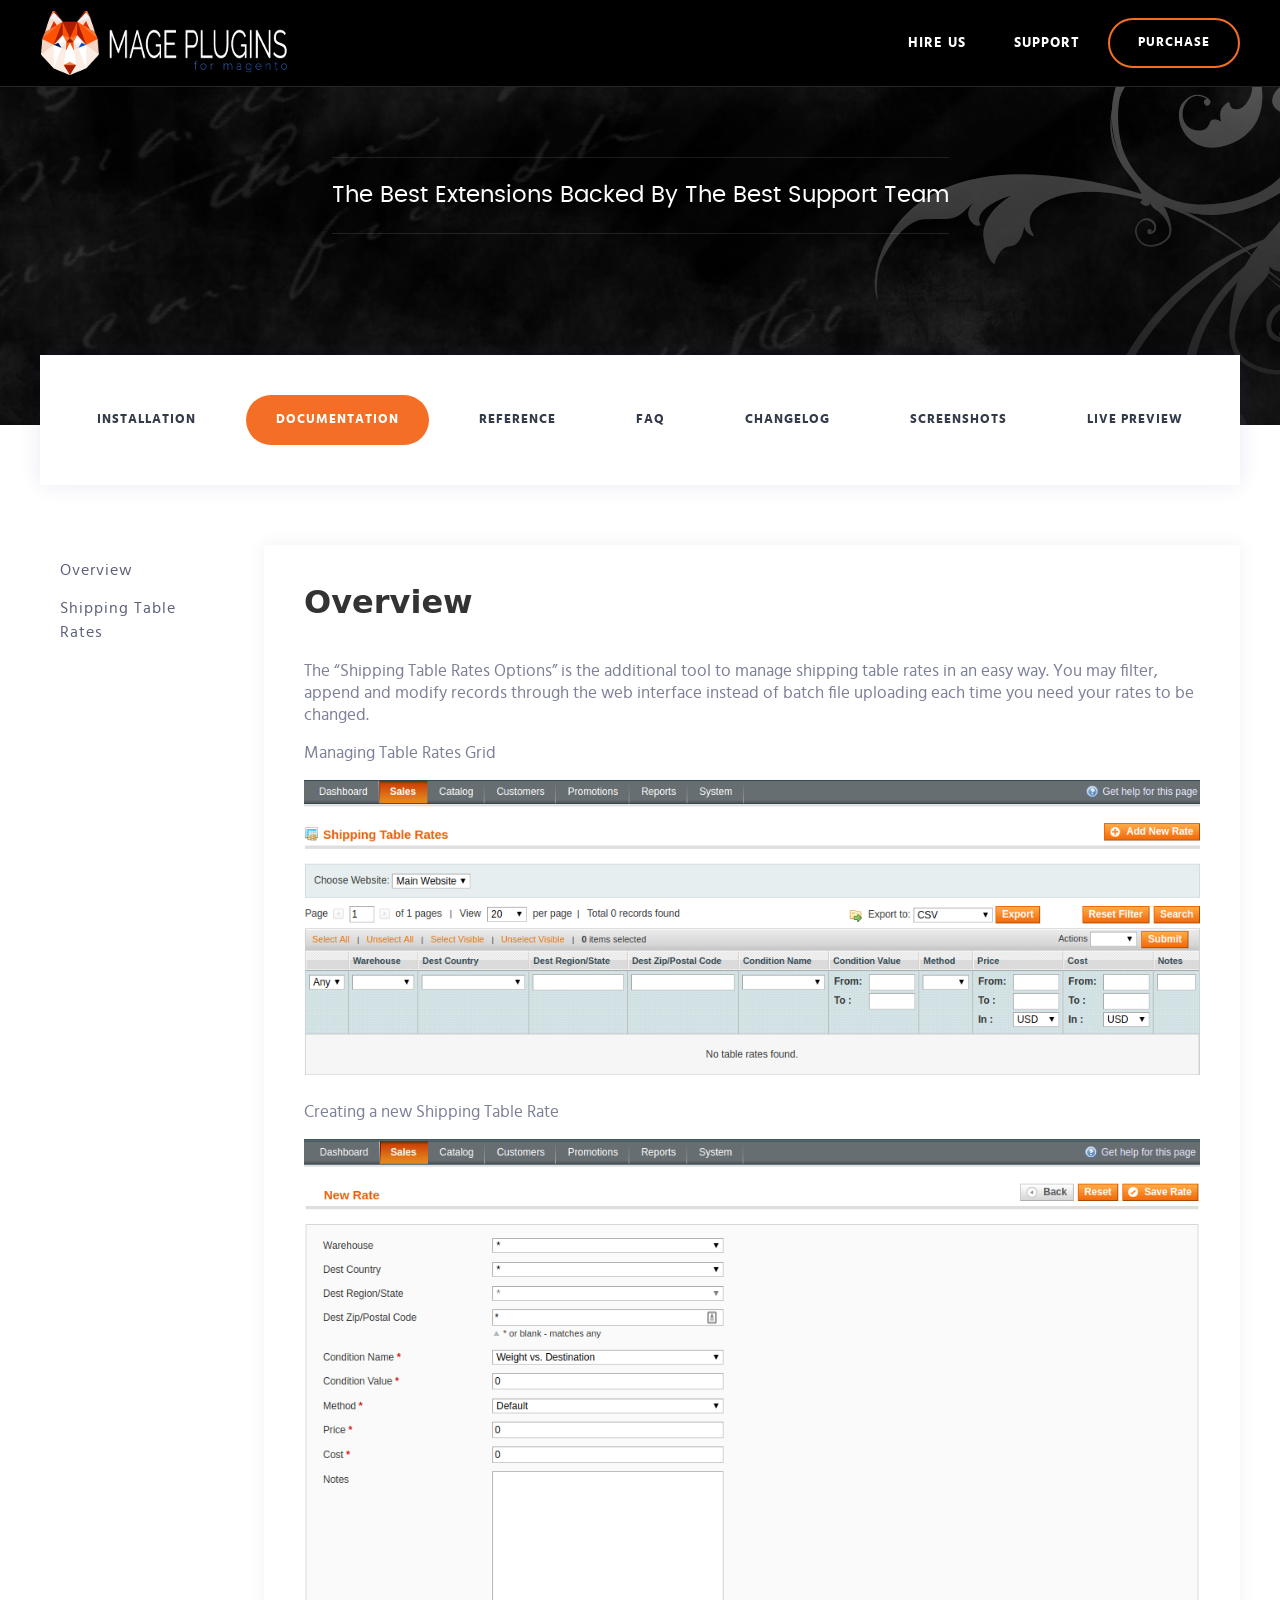
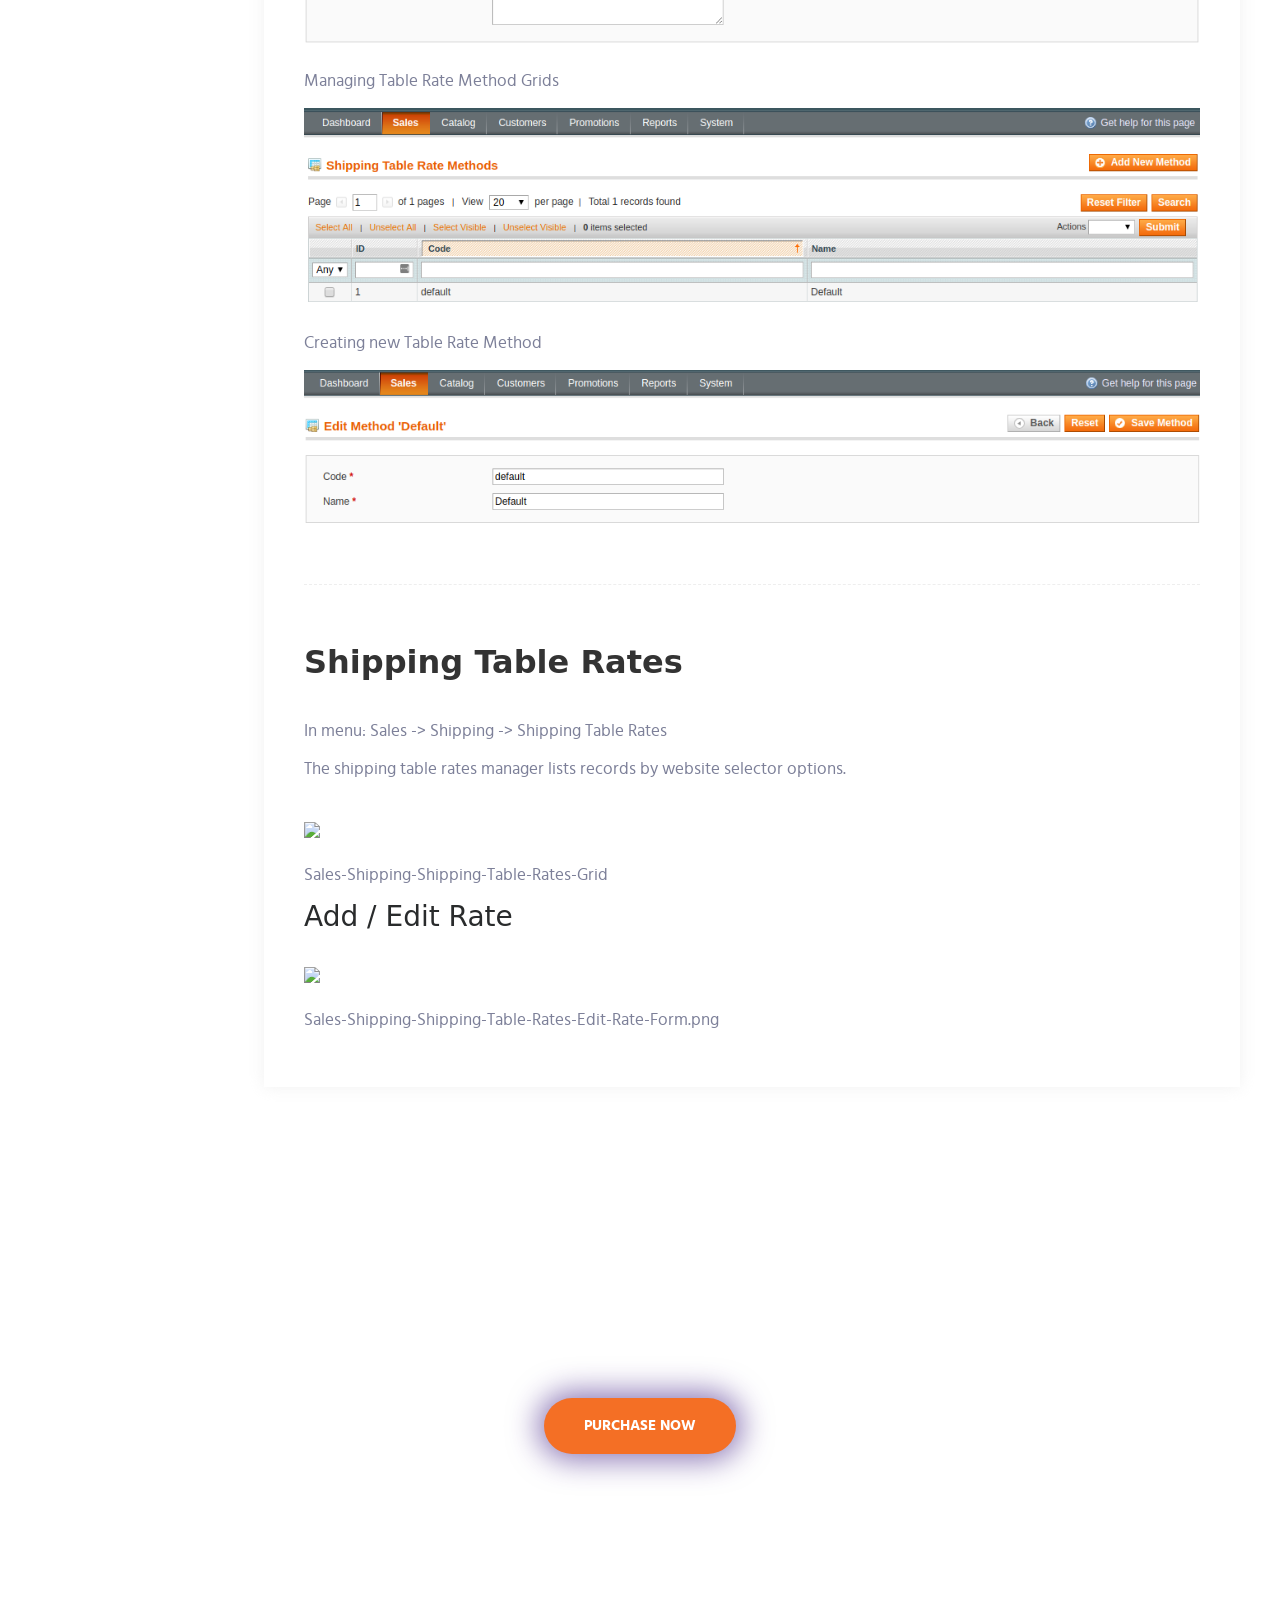
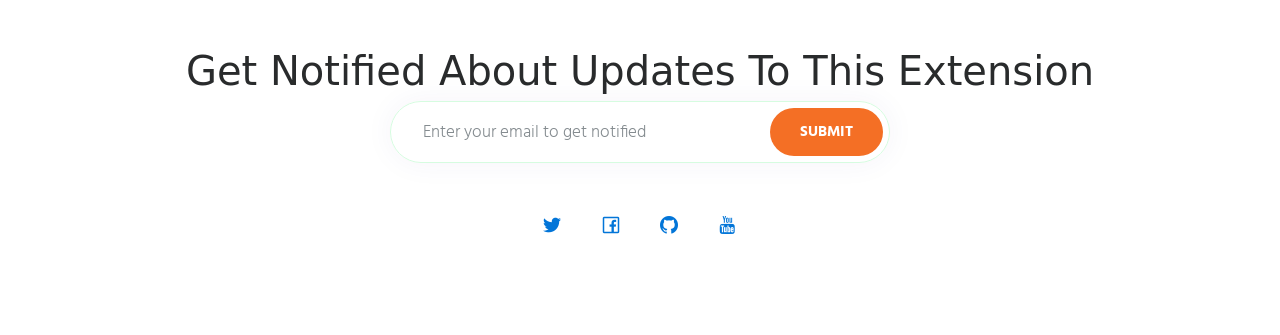
==== commit 8c6d4c11: "Update index.html" ====
--- a/docs/index.html
+++ b/docs/index.html
@@ -147,6 +147,22 @@
                                 You may filter, append and modify records through the web interface instead of batch file uploading each 
                                 time you need your rates to be changed.
                             </p>
+                            <p>Managing Table Rates Grid</p>
+                            <img class="img-responsive" src="new-shipping-table-rate.png" />
+                            <div class="space"></div>
+                            
+                            <p>Creating a new Shipping Table Rate</p>
+                            <img class="img-responsive" src="creating-shipping-table-rate.png" />
+                            <div class="space"></div>
+                            
+                            <p>Managing Table Rate Method Grids</p>
+                            <img class="img-responsive" src="grid-managing-table-rate-methods.png" />
+                            <div class="space"></div>
+                            
+                            <p>Creating new Table Rate Method</p>
+                            <img class="img-responsive" src="new-table-rate-method.png" />
+                            <div class="space"></div>
+                                
                             
                             
                             
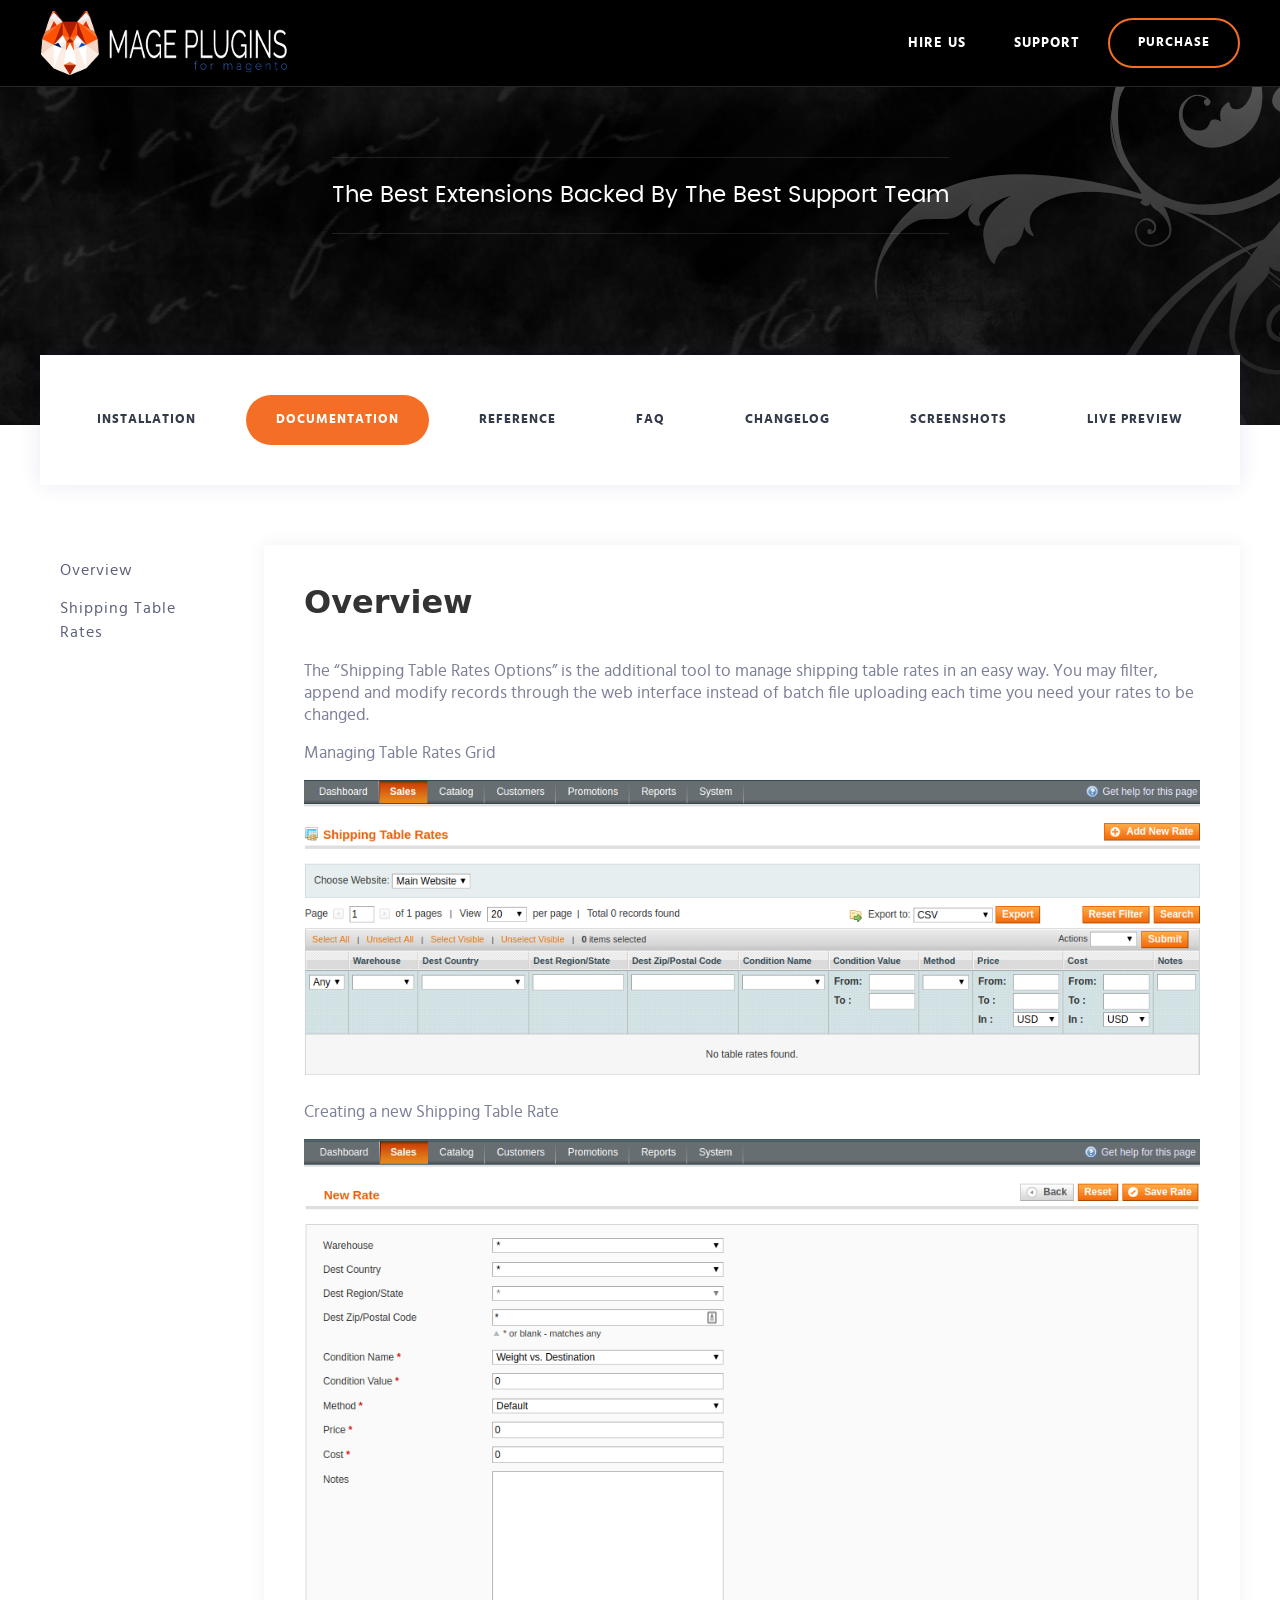
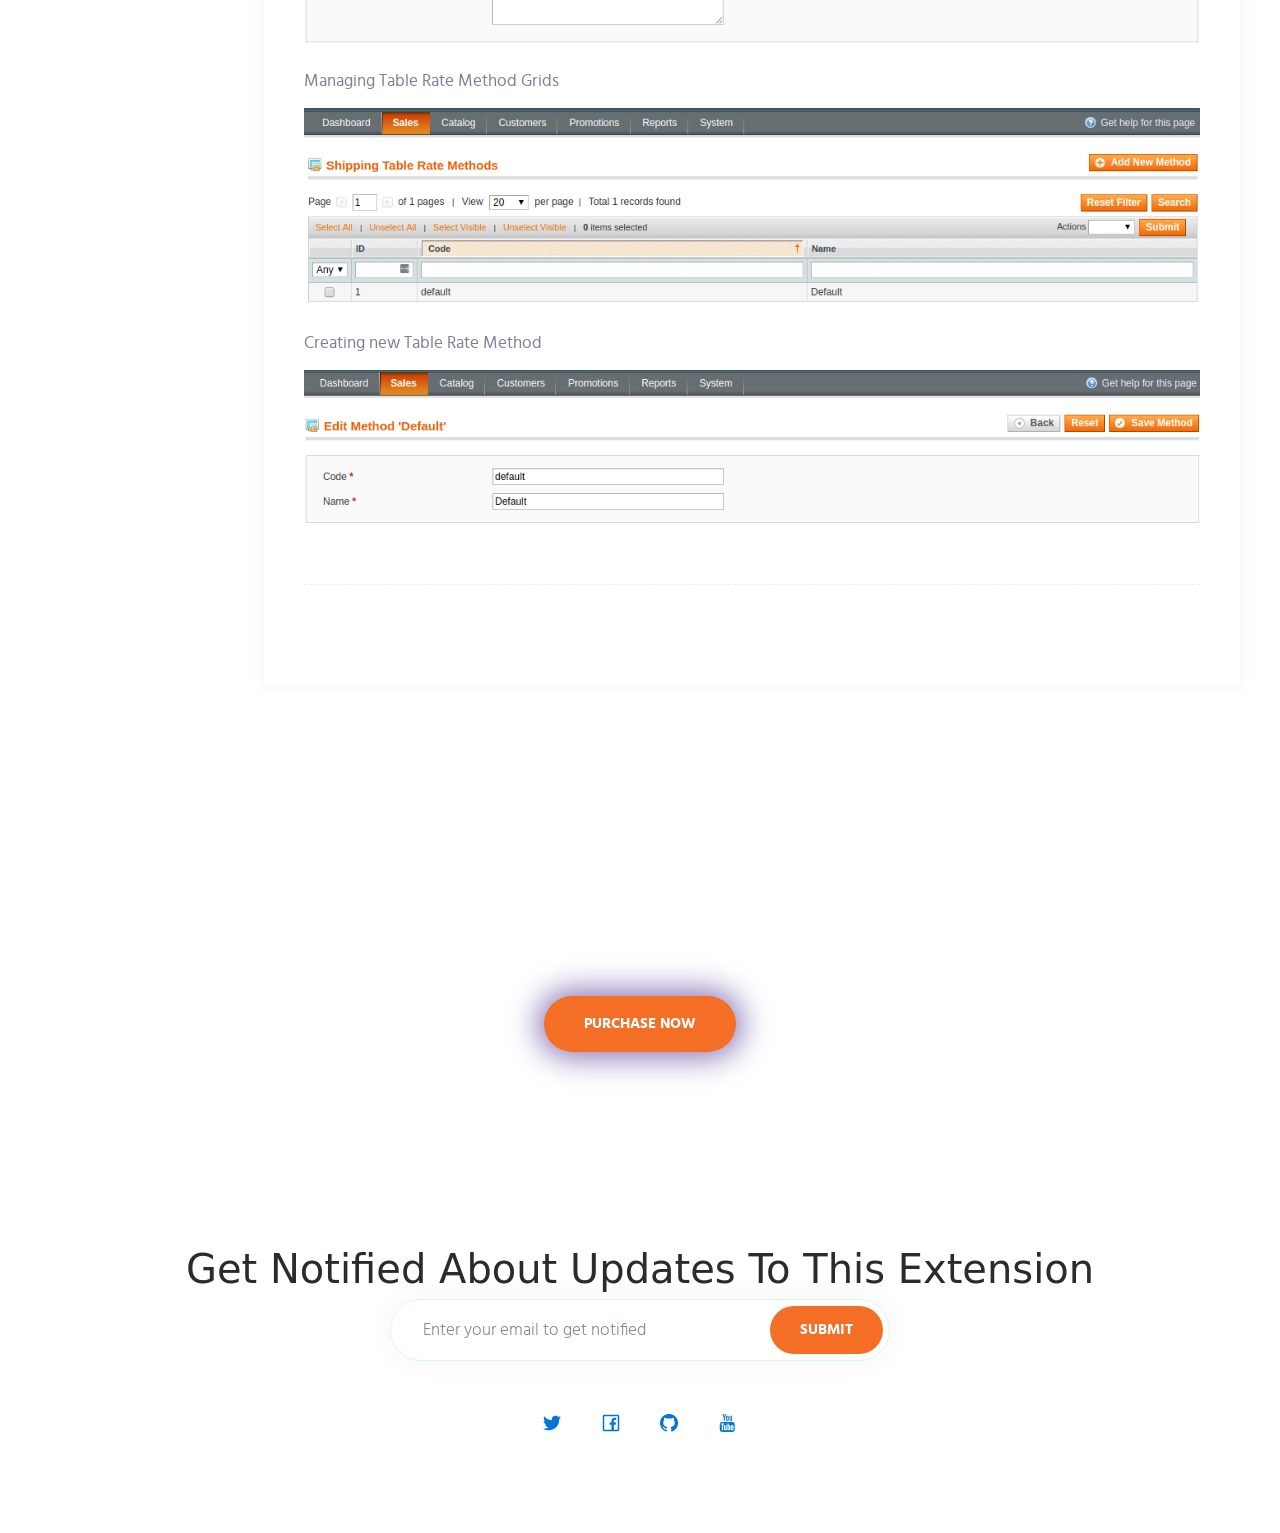
==== commit efec78de: "Update index.html" ====
--- a/docs/index.html
+++ b/docs/index.html
@@ -171,34 +171,7 @@
                     <div class="separator"></div>
                     <!---- SECTION - END ---->
 
-                    <div id="sec2" class="section">
-                        <h2 class="section-head">Shipping Table Rates</h2>
-                        
-                        <p>
-                            In menu: Sales -> Shipping -> Shipping Table Rates
-                        </p>
-                        <p>
-                            The shipping table rates manager lists records by website selector options.
-                        </p>
-                        <div class="space"></div>
-                        <img class="img-responsive" src="Sales-Shipping-Shipping-Table-Rates-Grid.png" />
-                        <div class="space"></div>
-                        <p>
-                            Sales-Shipping-Shipping-Table-Rates-Grid
-                        </p>
-                        <h3>Add / Edit Rate</h3>
-                        <div class="space"></div>
-                        <img class="img-responsive" src="Sales-Shipping-Shipping-Table-Rates-Edit-Rate-Form.png" />
-                        <div class="space"></div>
-                        <p>
-                            Sales-Shipping-Shipping-Table-Rates-Edit-Rate-Form.png
-                        </p>
-                        
-                            
-                        
-
-                       
-                    </div>
+                
                     
 
                     
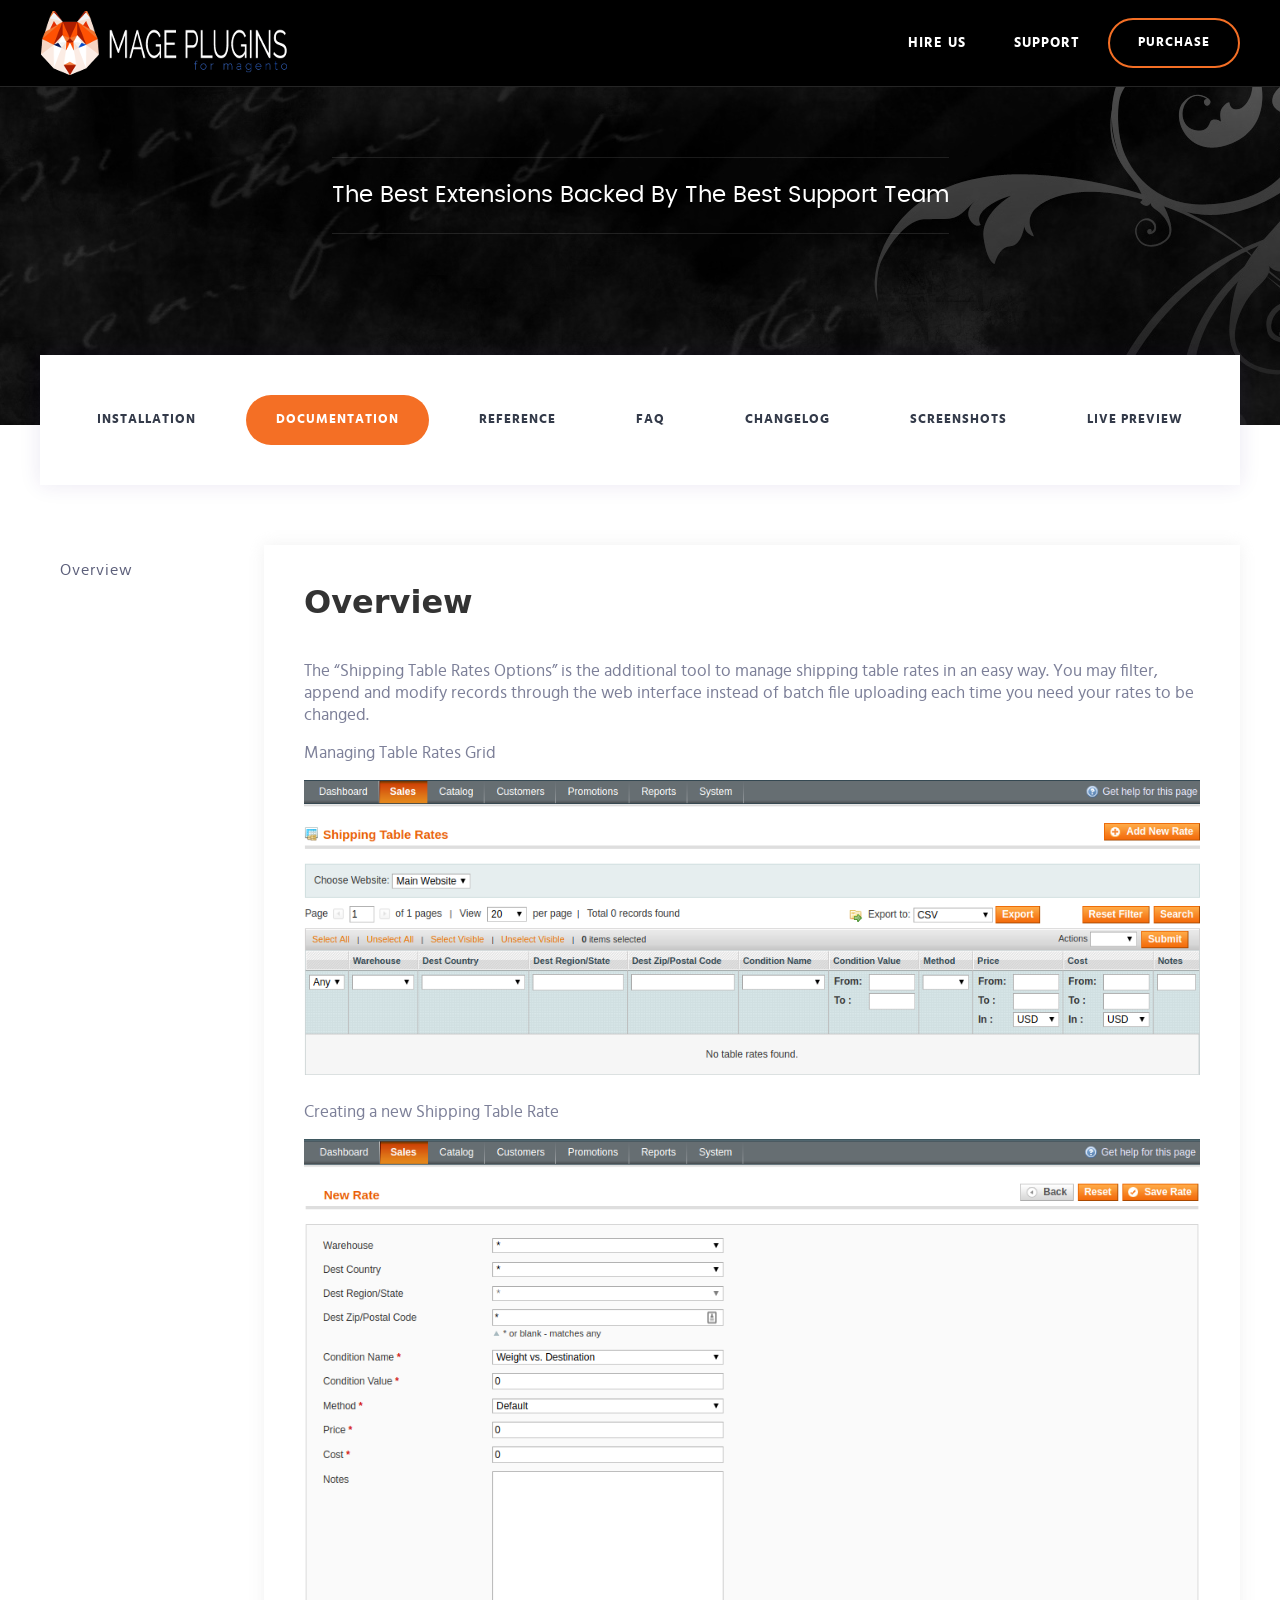
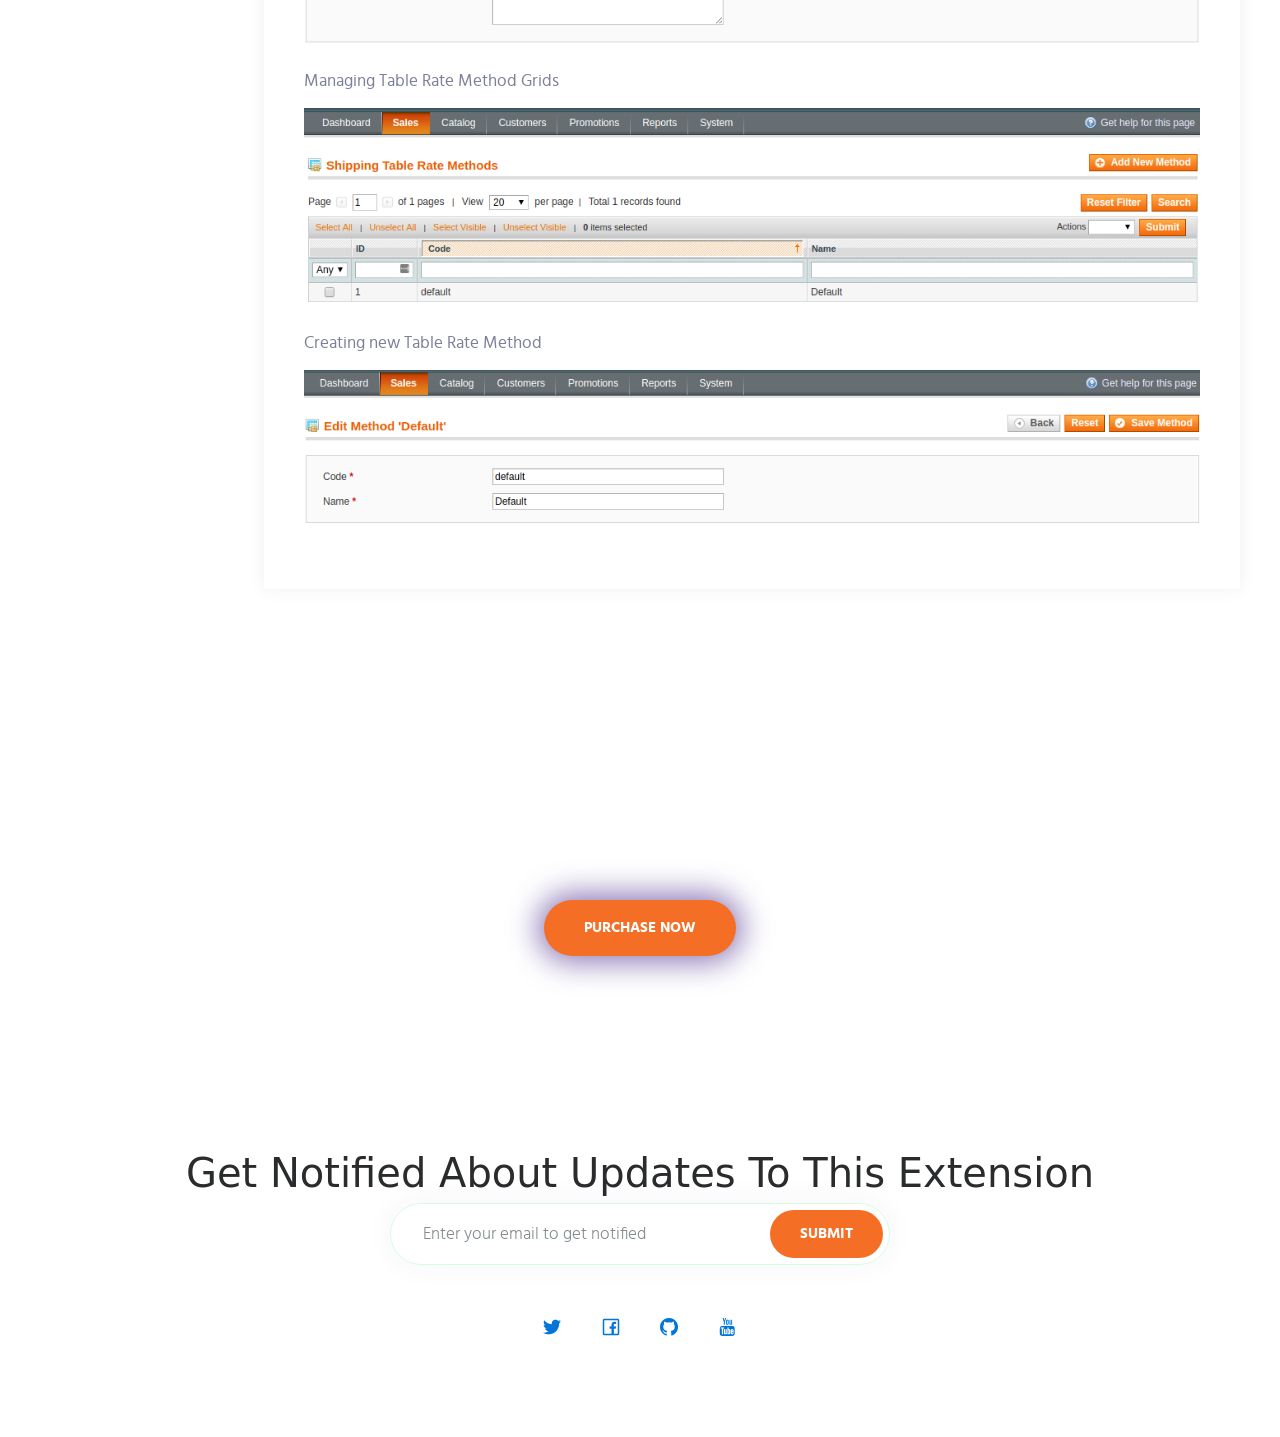
==== commit 54df48a8: "Update index.html" ====
--- a/docs/index.html
+++ b/docs/index.html
@@ -125,11 +125,6 @@
                     <!-- contents__sidebar    fixedsticky-->
                     <ul class="contents__sidebar_list_inset">
                         <li><a href="#sec1" class="nav-link active">Overview</a></li>
-                        <li class="">
-                            <a href="#sec2" class="nav-link">
-                                Shipping Table Rates
-                            </a>
-                        </li>
                     </ul>
                 </div><!-- contents__sidebar END -->
 
@@ -168,7 +163,7 @@
                             
                         </div>
                     </div>
-                    <div class="separator"></div>
+                   
                     <!---- SECTION - END ---->
 
                 
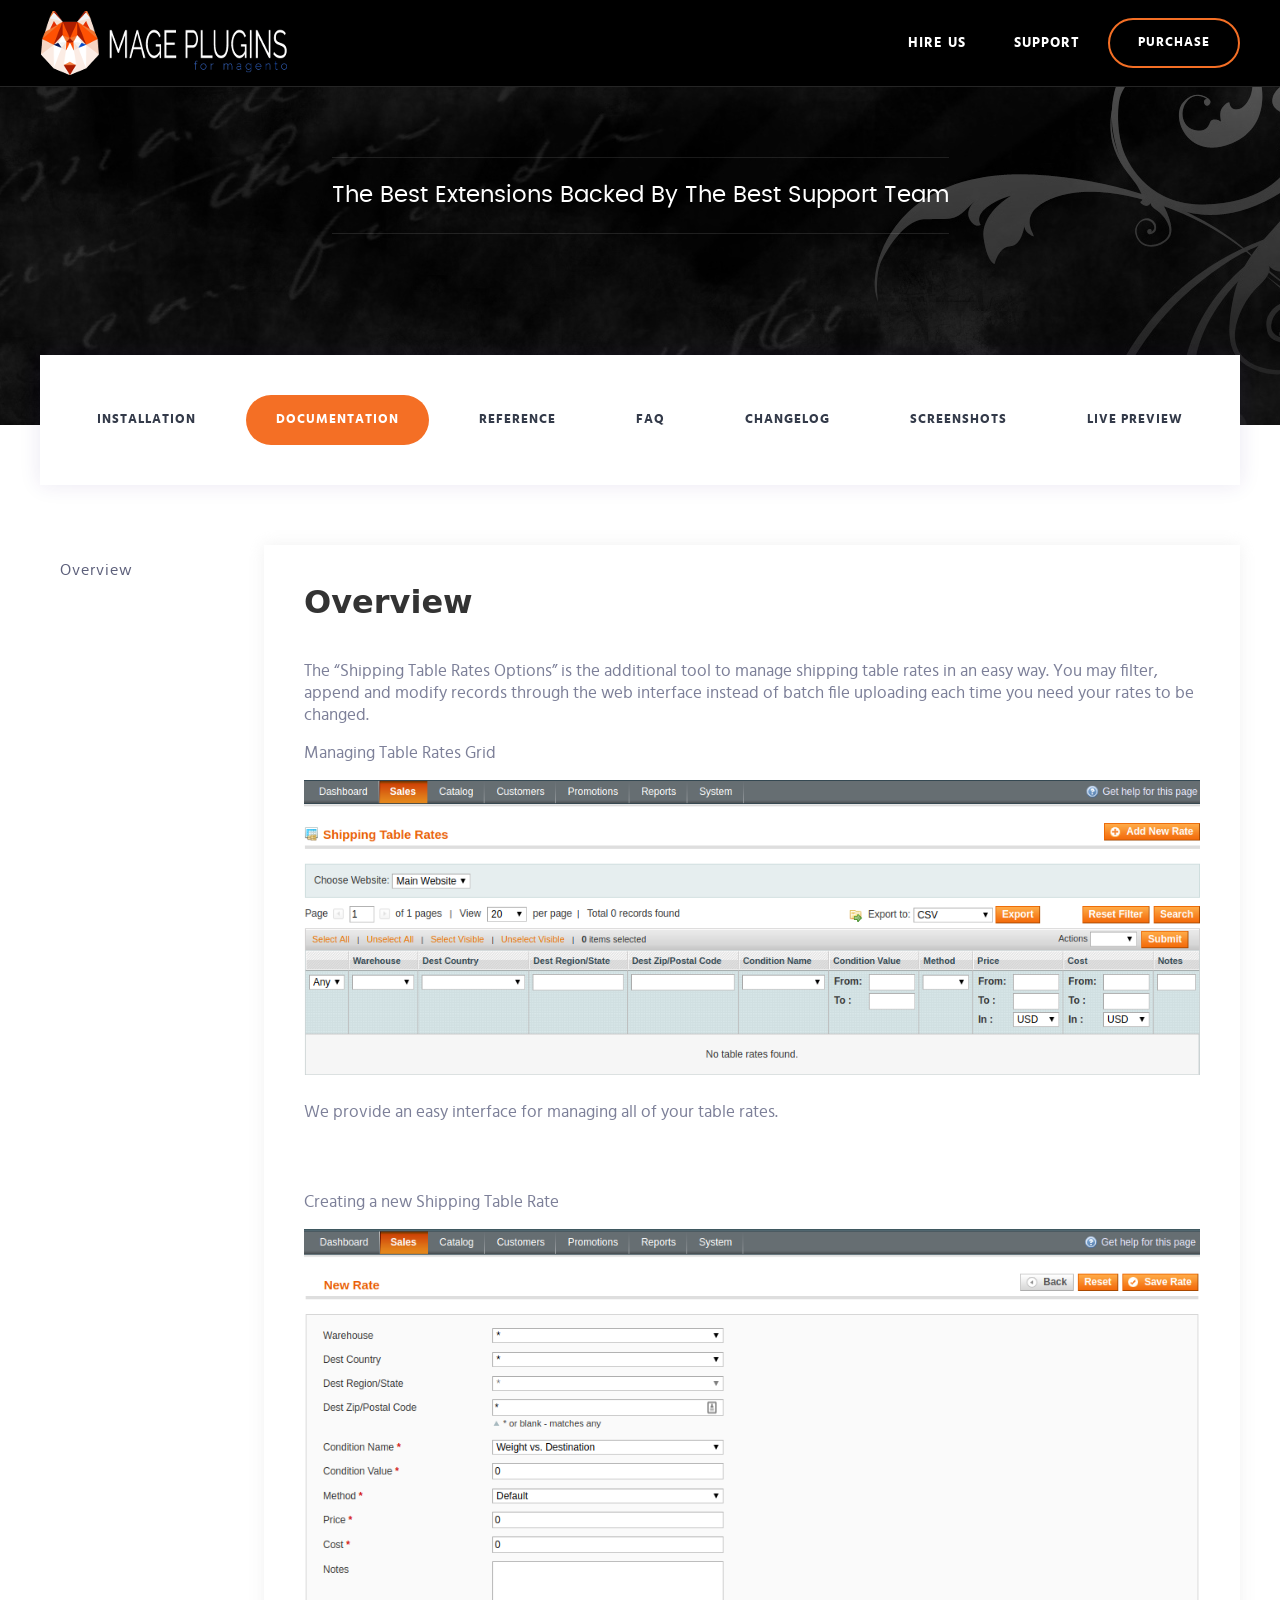
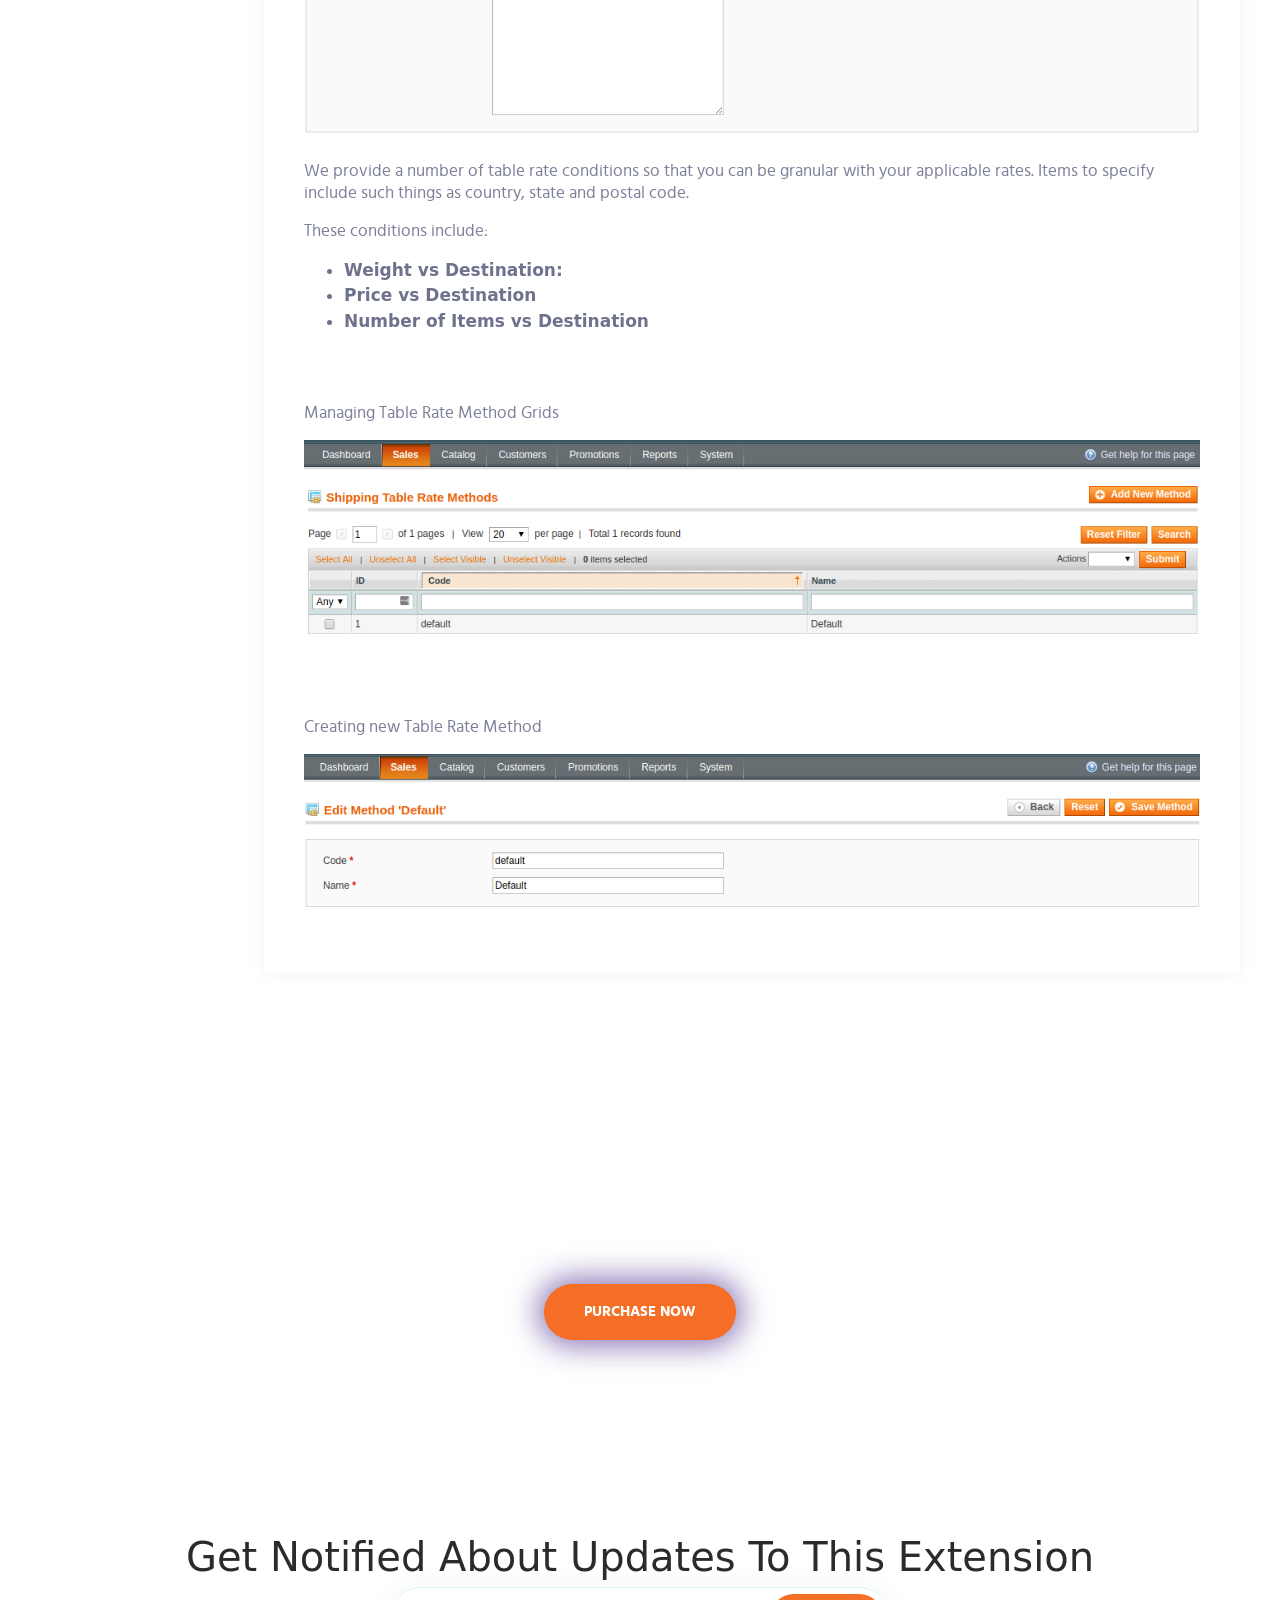
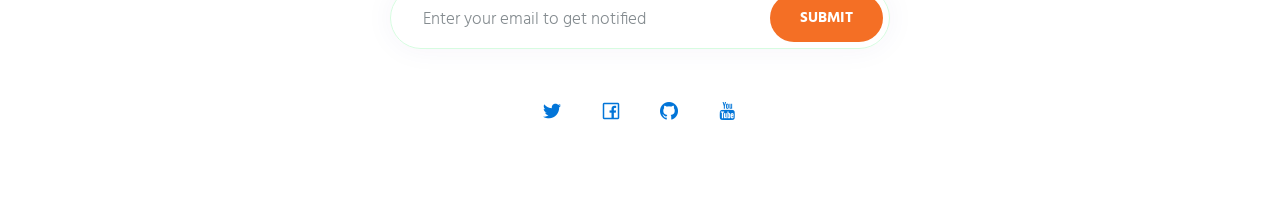
==== commit 2de90a6b: "Update index.html" ====
--- a/docs/index.html
+++ b/docs/index.html
@@ -145,15 +145,43 @@
                             <p>Managing Table Rates Grid</p>
                             <img class="img-responsive" src="new-shipping-table-rate.png" />
                             <div class="space"></div>
-                            
+                            <p>
+                                We provide an easy interface for managing all of your table rates.
+                            </p>
+                            <div class="space"></div>
+                            <div class="space"></div>
                             <p>Creating a new Shipping Table Rate</p>
                             <img class="img-responsive" src="creating-shipping-table-rate.png" />
                             <div class="space"></div>
-                            
+                            <p>
+                                We provide a number of table rate conditions so that you can be granular with your applicable rates. 
+                                Items to specify include such things as country, state and postal code. 
+                            </p>
+                            <p>
+                                These conditions include: 
+                            </p>
+                            <ul>
+                                <li>
+                                    <strong>Weight vs Destination:</strong>
+                                    
+                                </li>
+                                <li>
+                                    <strong>Price vs Destination</strong>
+                                </li>
+                                <li>
+                                    <strong>Number of Items vs Destination</strong>
+                                </li>
+                            </ul>
+                            
+                                
+                            <div class="space"></div>
+                            <div class="space"></div>
                             <p>Managing Table Rate Method Grids</p>
                             <img class="img-responsive" src="grid-managing-table-rate-methods.png" />
                             <div class="space"></div>
-                            
+                            <p>
+                            <div class="space"></div>
+                            <div class="space"></div>
                             <p>Creating new Table Rate Method</p>
                             <img class="img-responsive" src="new-table-rate-method.png" />
                             <div class="space"></div>
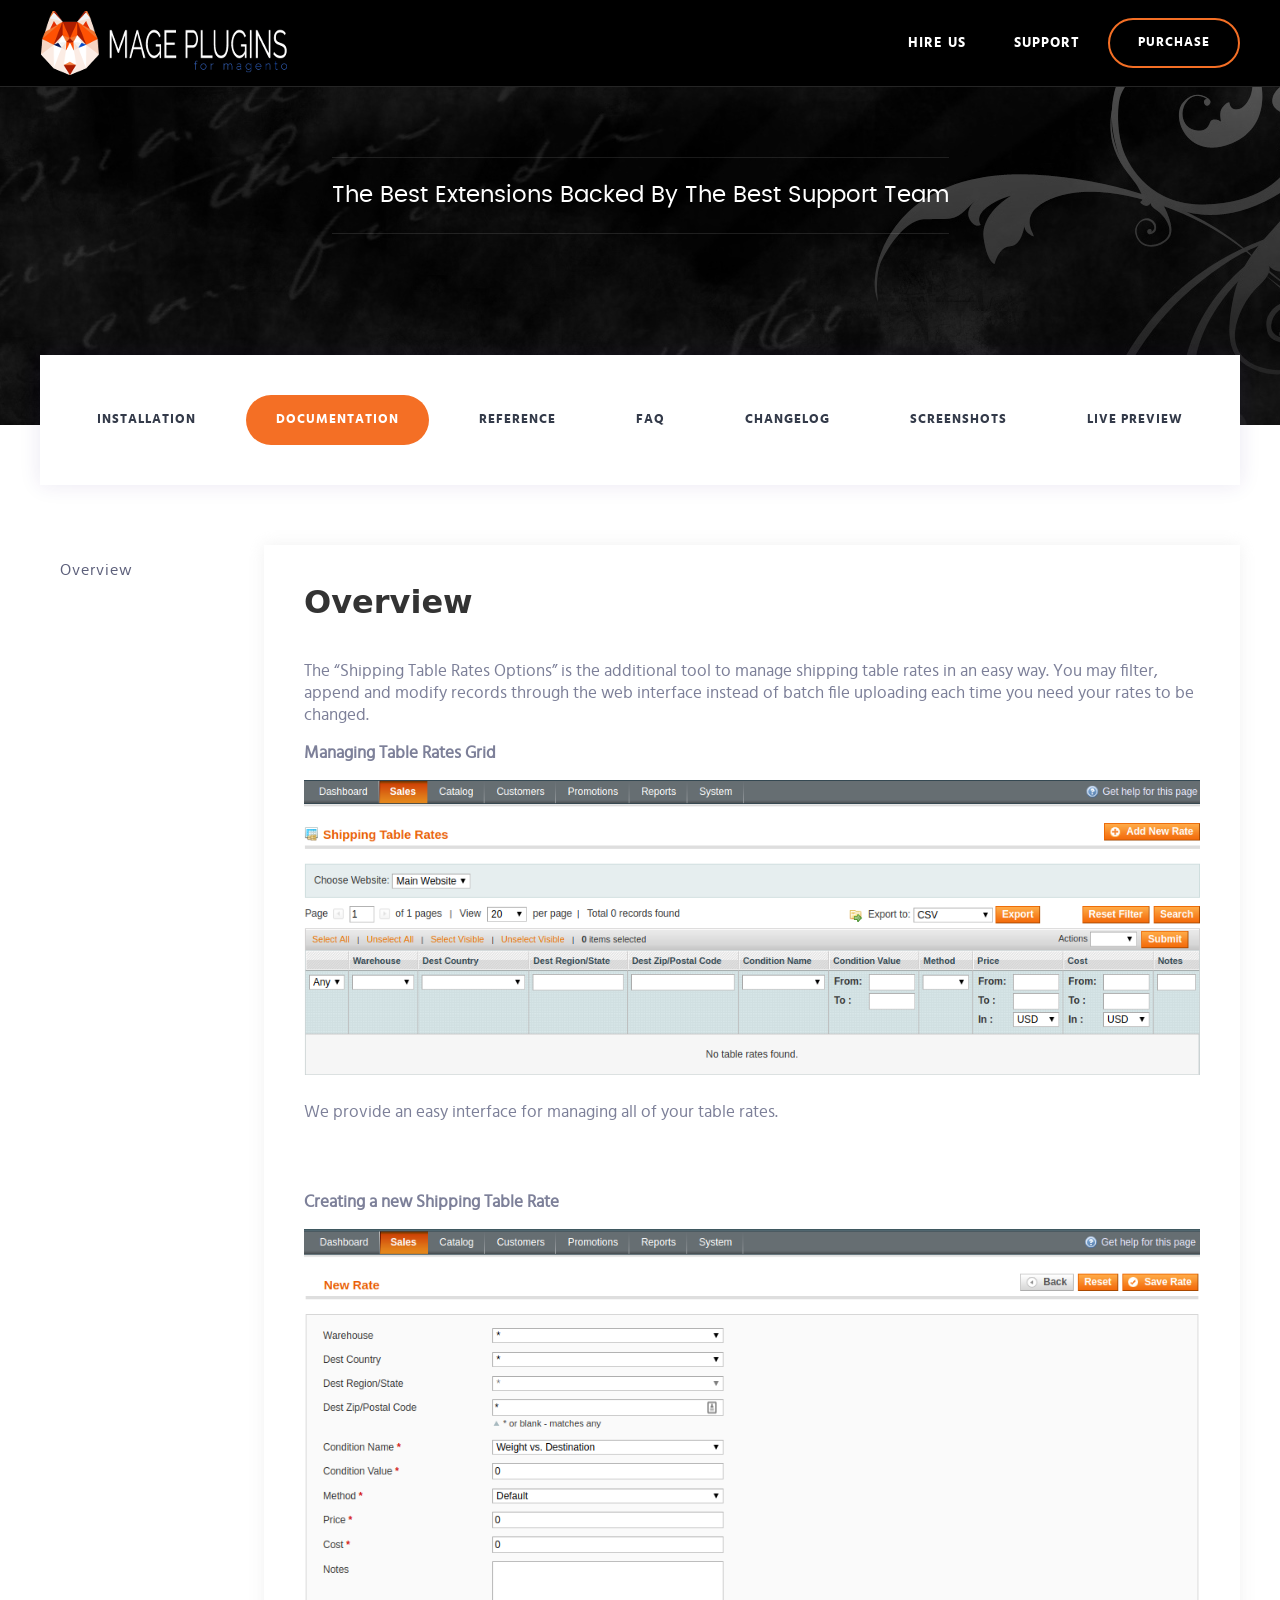
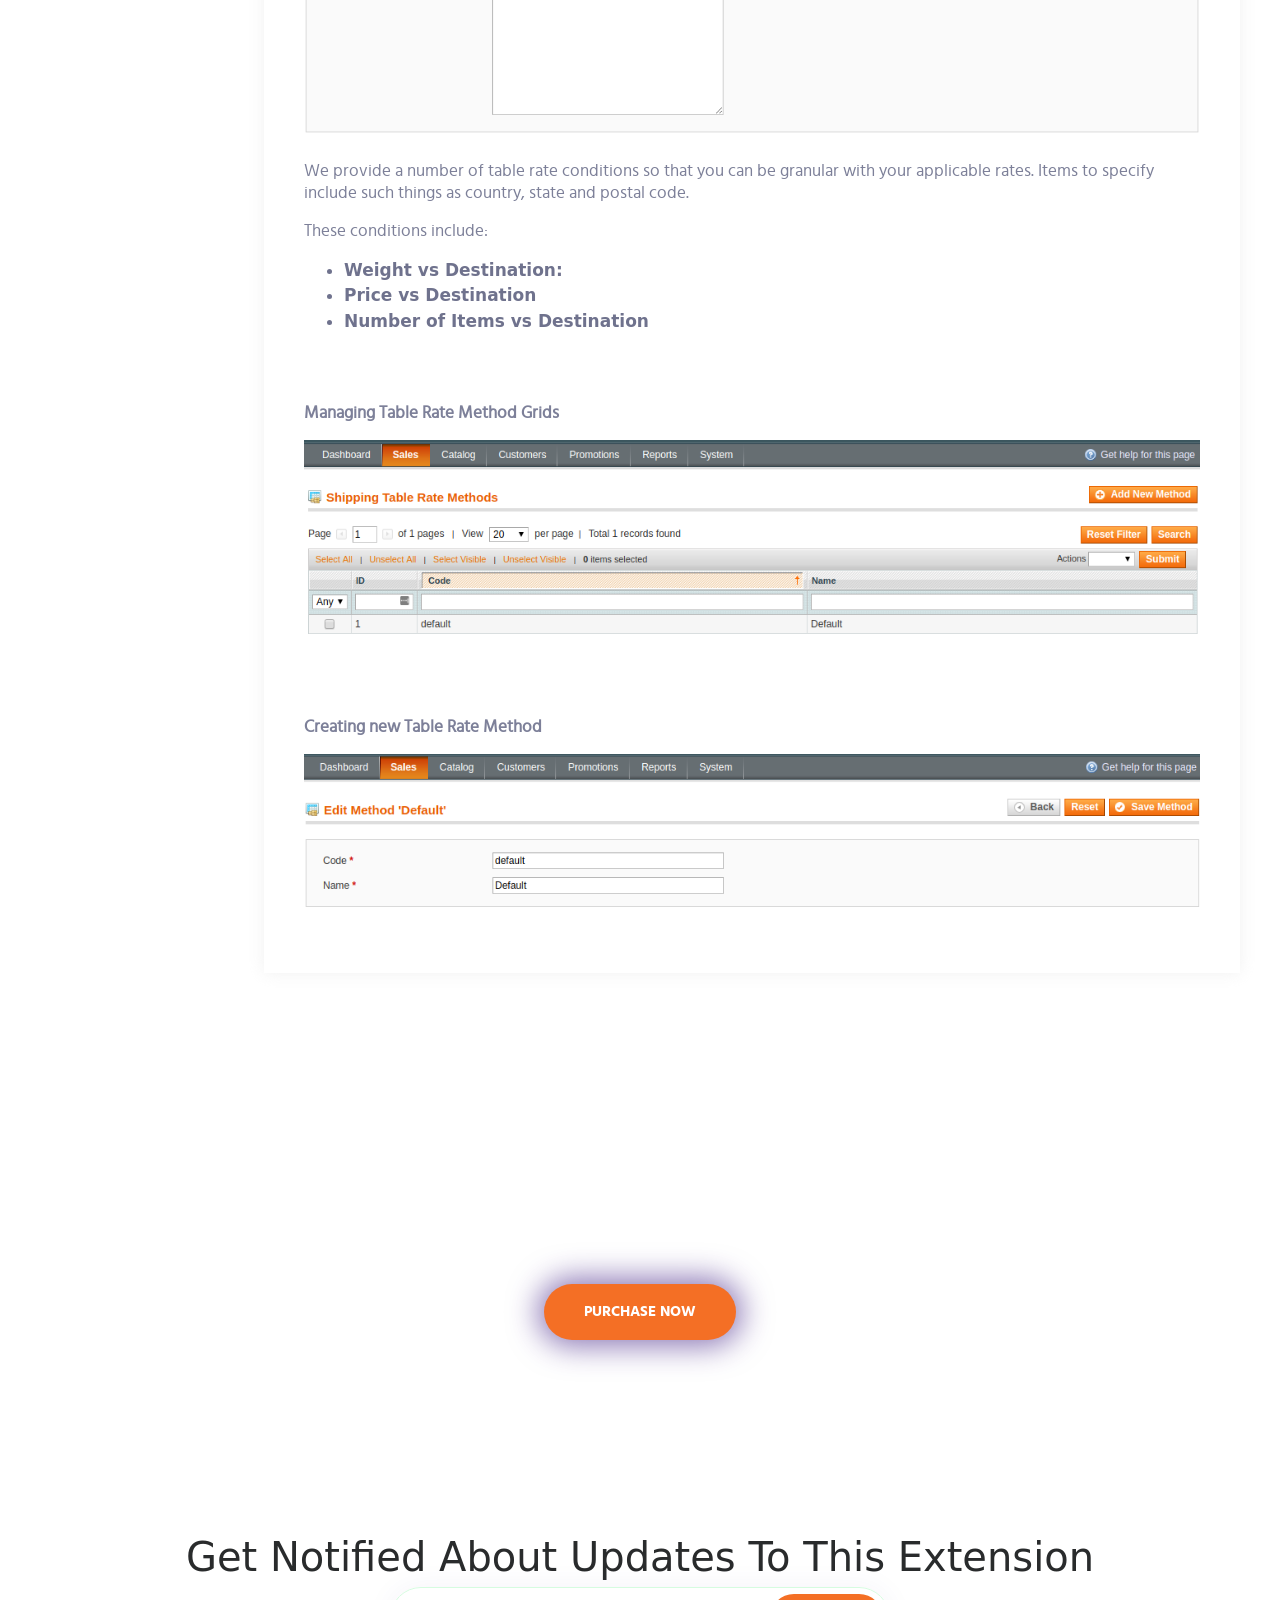
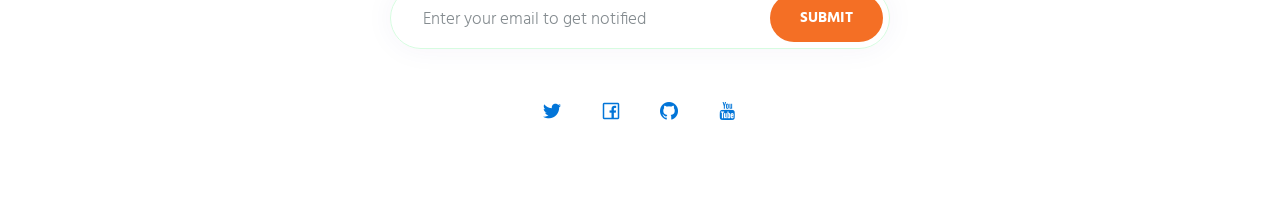
==== commit af801c89: "Update index.html" ====
--- a/docs/index.html
+++ b/docs/index.html
@@ -142,7 +142,7 @@
                                 You may filter, append and modify records through the web interface instead of batch file uploading each 
                                 time you need your rates to be changed.
                             </p>
-                            <p>Managing Table Rates Grid</p>
+                            <p><strong>Managing Table Rates Grid</strong></p>
                             <img class="img-responsive" src="new-shipping-table-rate.png" />
                             <div class="space"></div>
                             <p>
@@ -150,7 +150,7 @@
                             </p>
                             <div class="space"></div>
                             <div class="space"></div>
-                            <p>Creating a new Shipping Table Rate</p>
+                            <p><strong>Creating a new Shipping Table Rate</strong></p>
                             <img class="img-responsive" src="creating-shipping-table-rate.png" />
                             <div class="space"></div>
                             <p>
@@ -176,13 +176,13 @@
                                 
                             <div class="space"></div>
                             <div class="space"></div>
-                            <p>Managing Table Rate Method Grids</p>
+                            <p><strong>Managing Table Rate Method Grids</strong></p>
                             <img class="img-responsive" src="grid-managing-table-rate-methods.png" />
                             <div class="space"></div>
                             <p>
                             <div class="space"></div>
                             <div class="space"></div>
-                            <p>Creating new Table Rate Method</p>
+                            <p><strong>Creating new Table Rate Method</strong></p>
                             <img class="img-responsive" src="new-table-rate-method.png" />
                             <div class="space"></div>
                                 
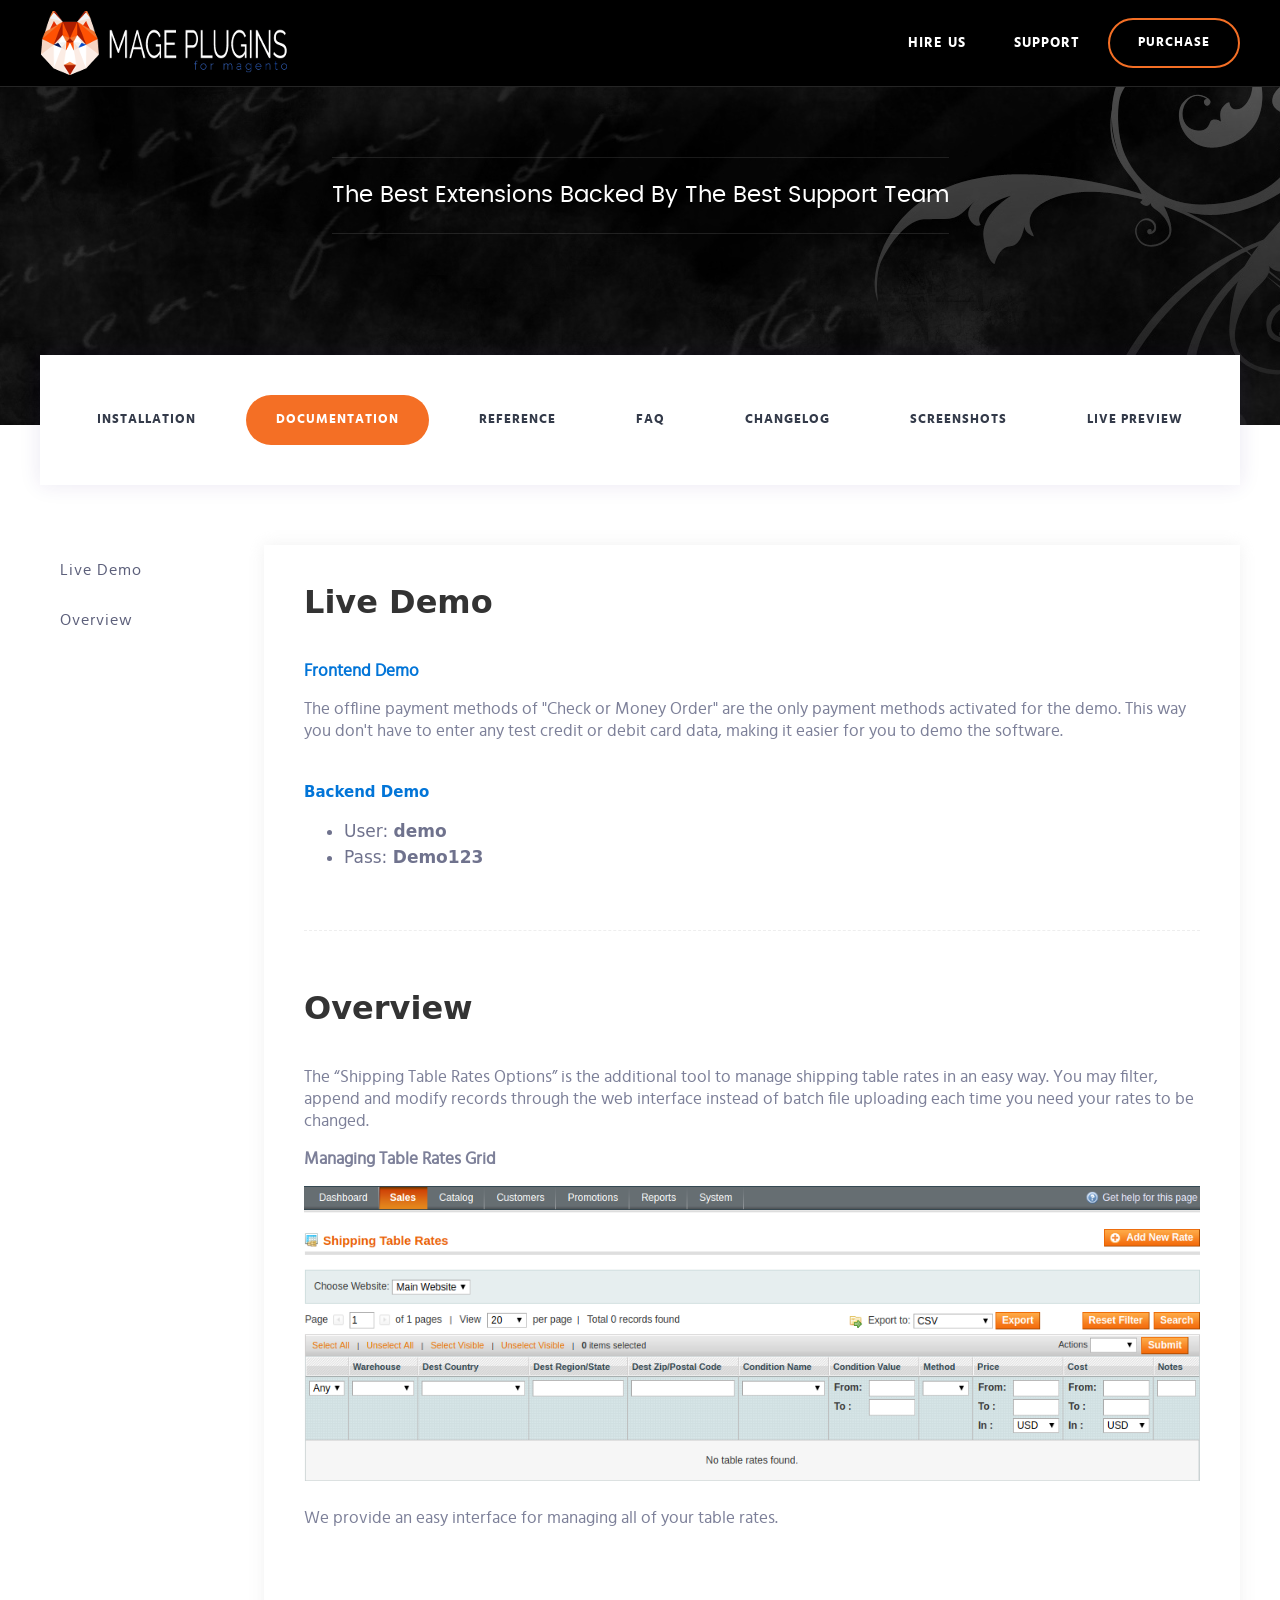
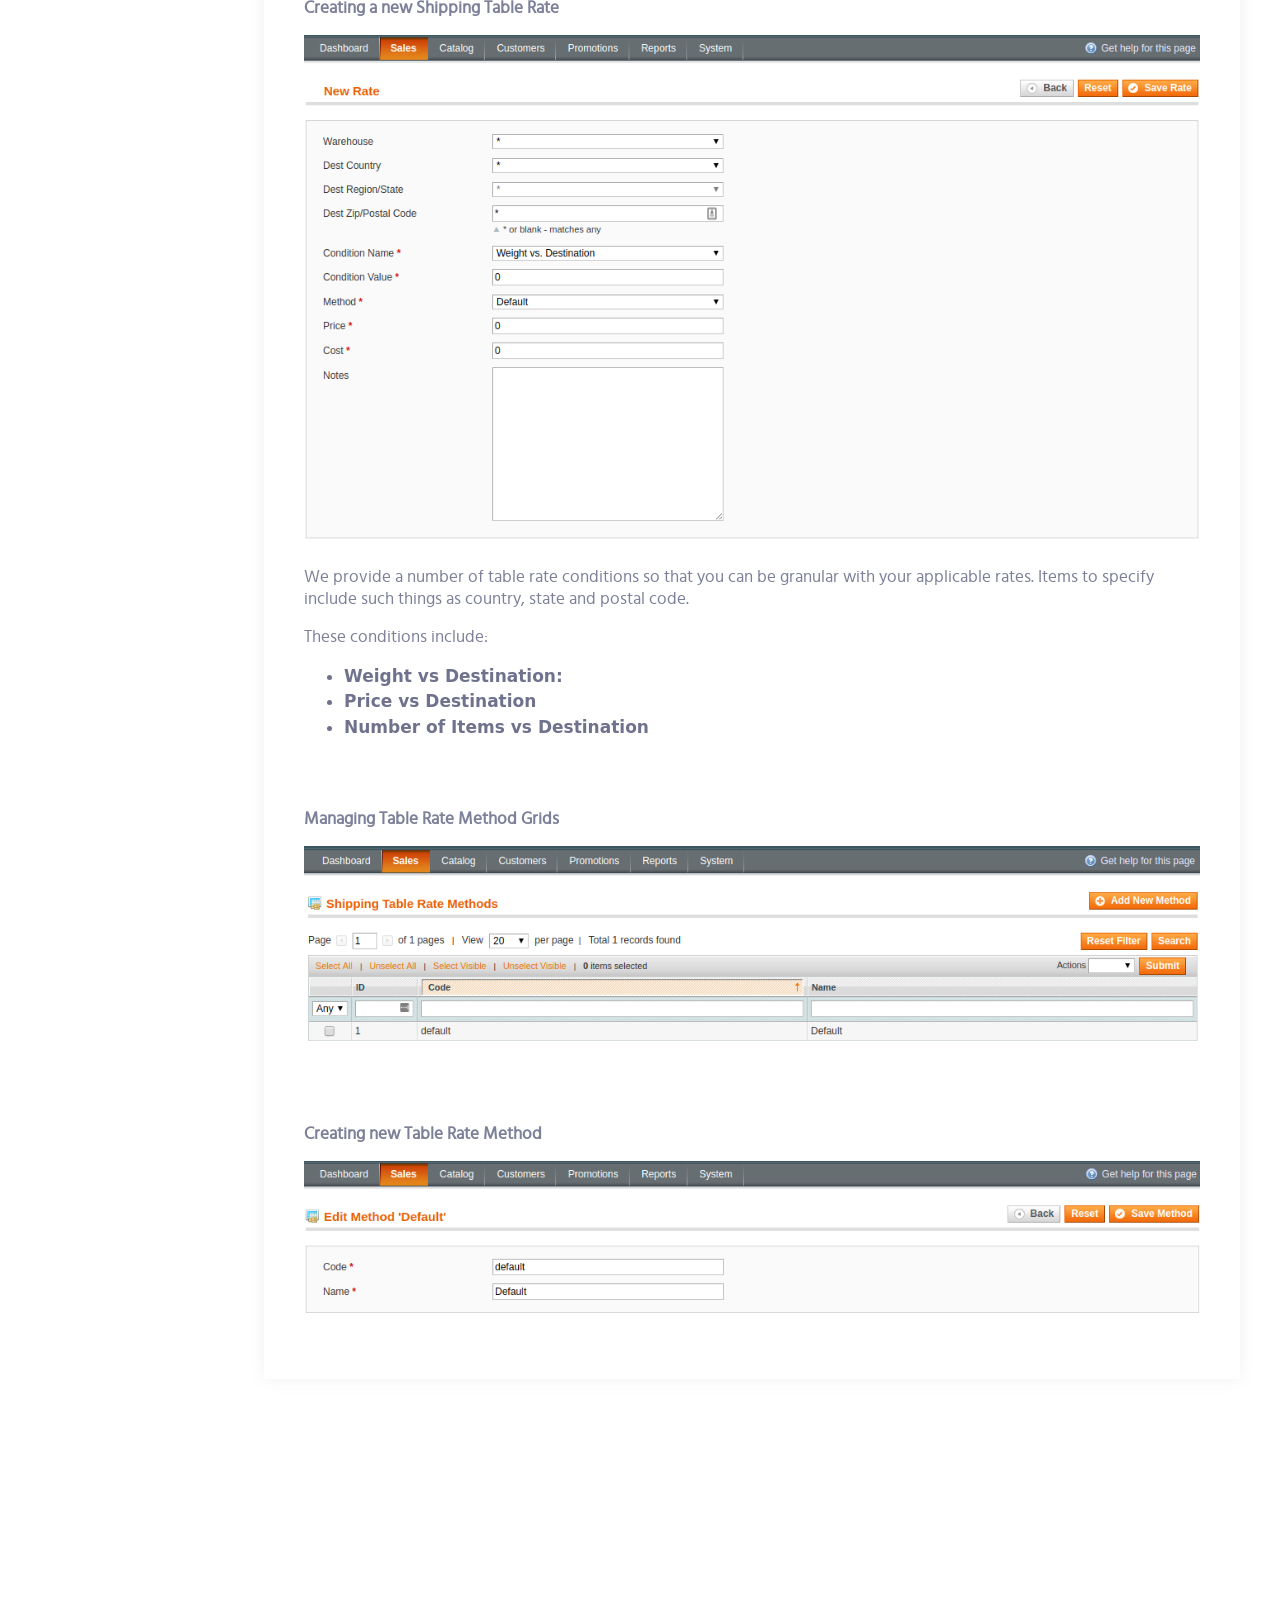
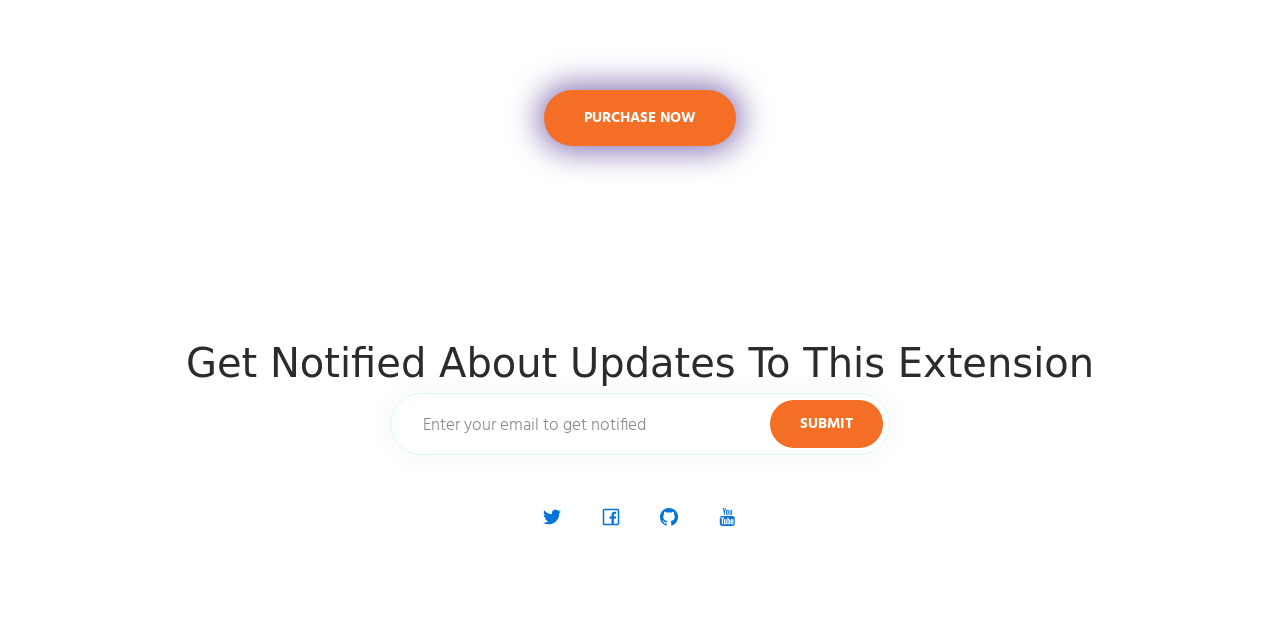
==== commit b2d940f4: "Update index.html" ====
--- a/docs/index.html
+++ b/docs/index.html
@@ -124,15 +124,49 @@
                 <div class="contents__sidebar contents__sidebar--mn sidebar-hide" id="sidebarScroll">
                     <!-- contents__sidebar    fixedsticky-->
                     <ul class="contents__sidebar_list_inset">
-                        <li><a href="#sec1" class="nav-link active">Overview</a></li>
+                        <li><a href="#sec1" class="nav-link active">Live Demo</a></li>
+                        <li><a href="#sec2" class="nav-link active">Overview</a></li>
                     </ul>
                 </div><!-- contents__sidebar END -->
 
                 <div class="contents__box contents__box--right"><!-- contents__box -->
 
                     
+                    
                     <!---- SECTION - START ---->
                     <div id="sec1" class="section">
+
+                        <h2 class="section-head">Live Demo</h2>
+                        <div class="section-content">
+
+                            <p>
+                                <a href="http://M1-shipping-table-rate.mageplugins.net"><strong>Frontend Demo</strong></a>
+                            <p>
+                                The offline payment methods of "Check or Money Order" are the only payment methods
+                                activated for the demo.
+                                This way you don't have to enter any test credit or debit card data, making it easier
+                                for you to demo the software.
+                            </p>
+                            <br/>
+                            <a href="http://M1-shipping-table-rate.mageplugins.net/admin"><strong>Backend Demo</strong></a>
+                            <br/>
+                            </p>
+                            <ul>
+                                <li>User: <b>demo</b></li>
+                                <li>Pass: <b>Demo123</b></li>
+                            </ul>
+                        </div>
+
+
+                    </div>
+                    <div class="separator"></div>
+                    <!---- SECTION - END ---->
+                    
+                    
+                    
+                    
+                    <!---- SECTION - START ---->
+                    <div id="sec2" class="section">
                         <h2 class="section-head">Overview</h2> <!--- SECTION TITLE --->
                         <div class="section-content">
                             
